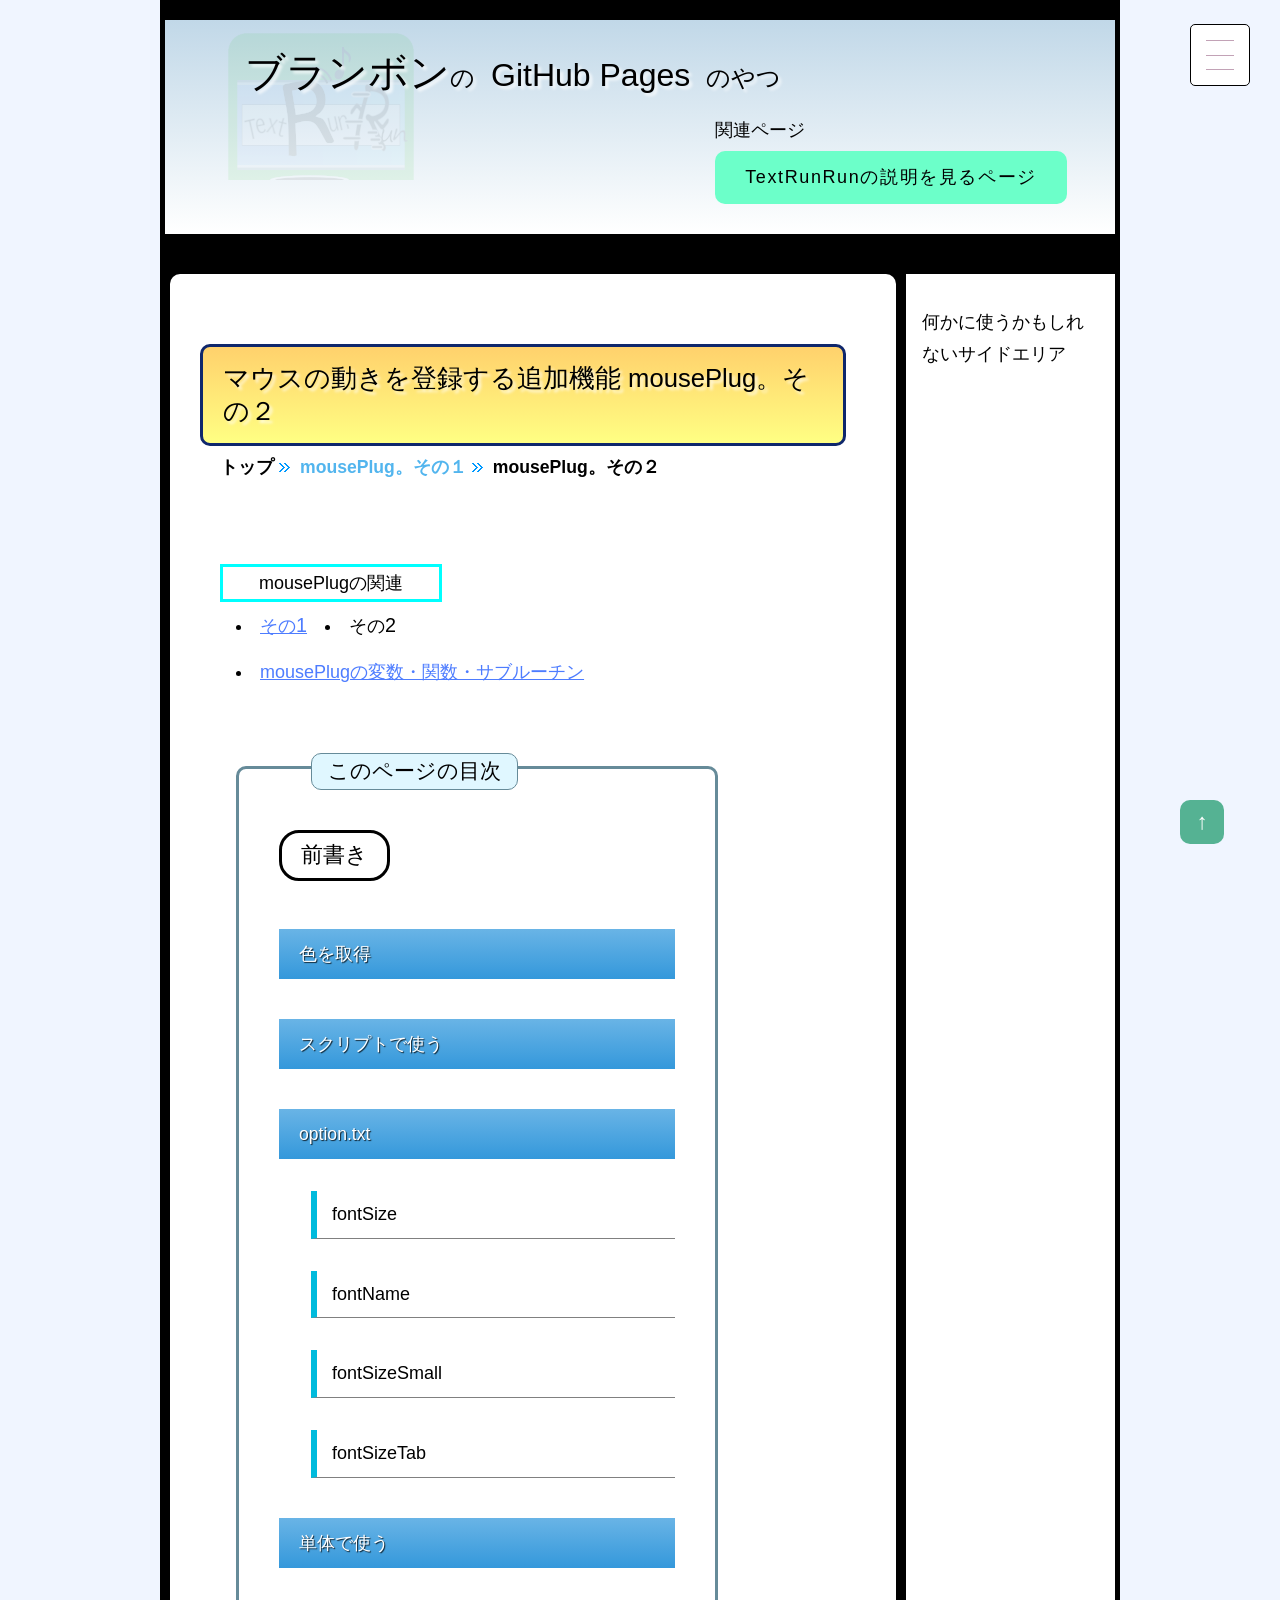
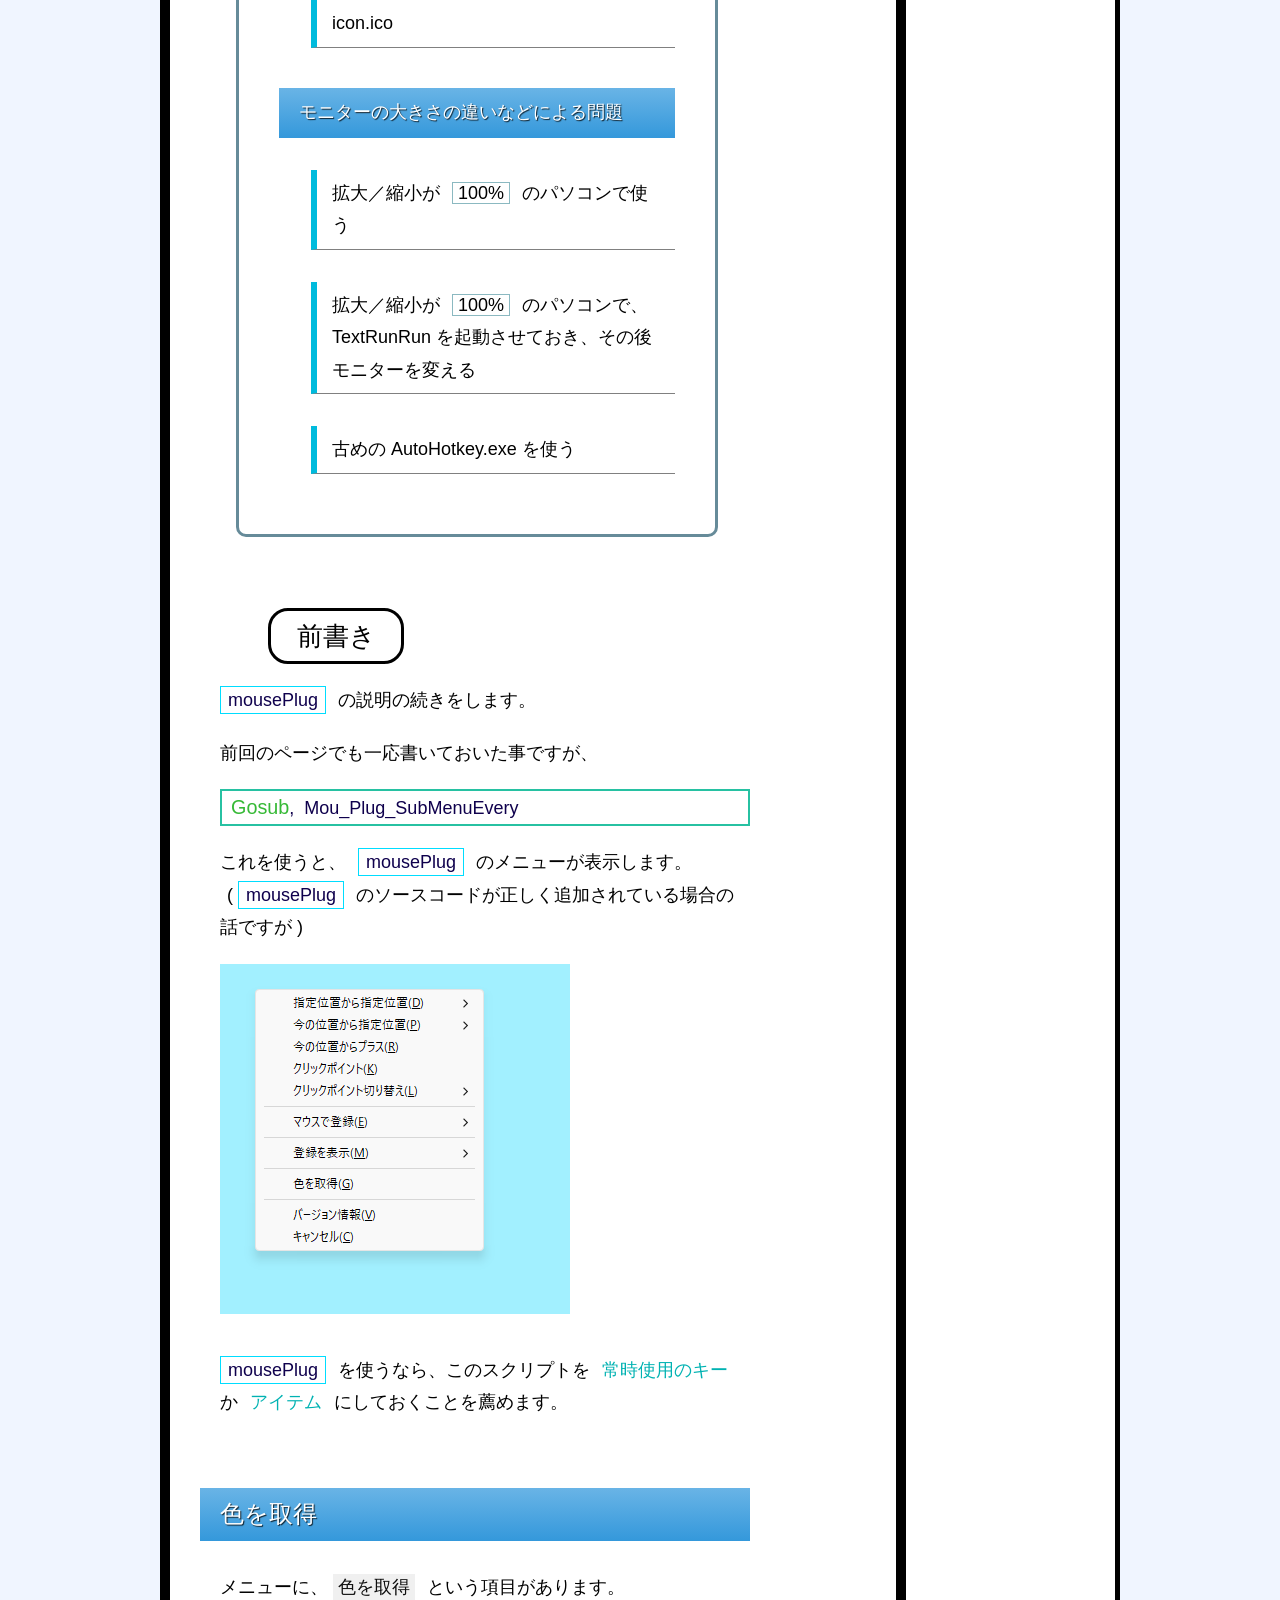
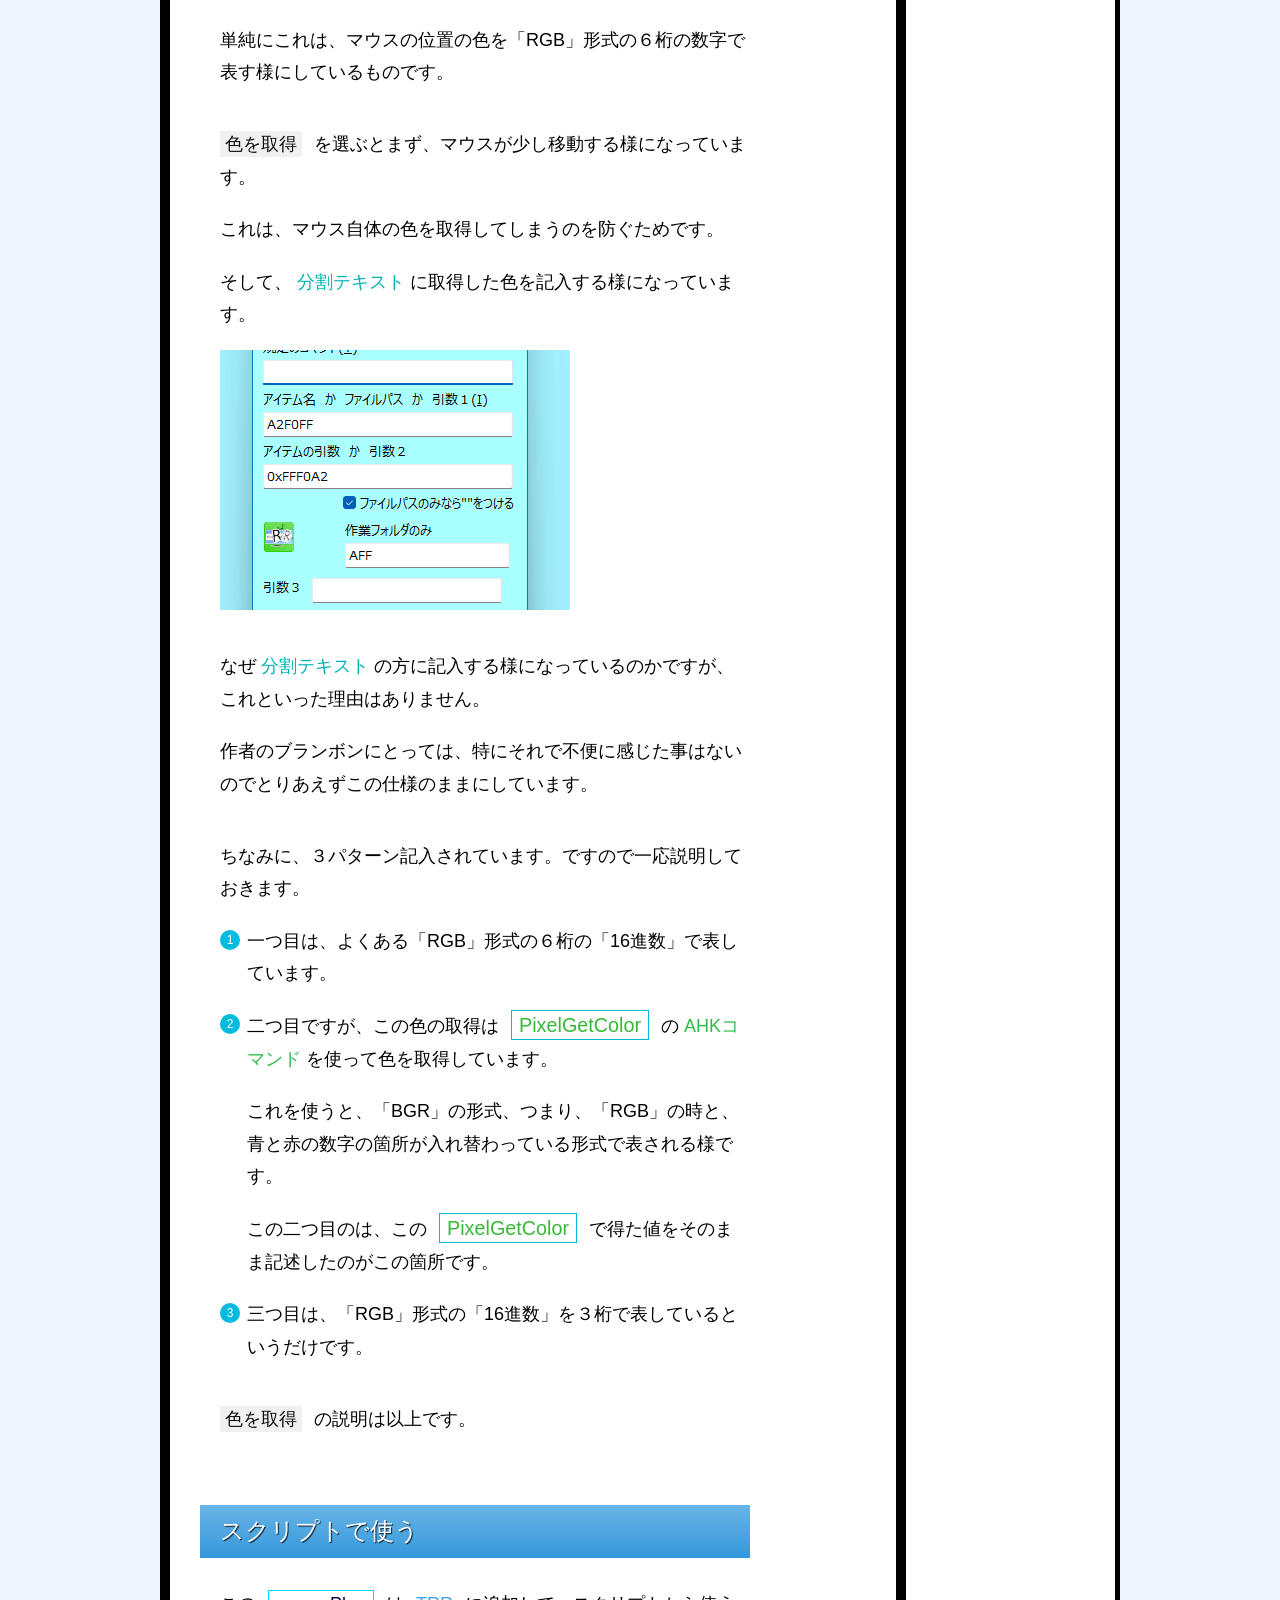
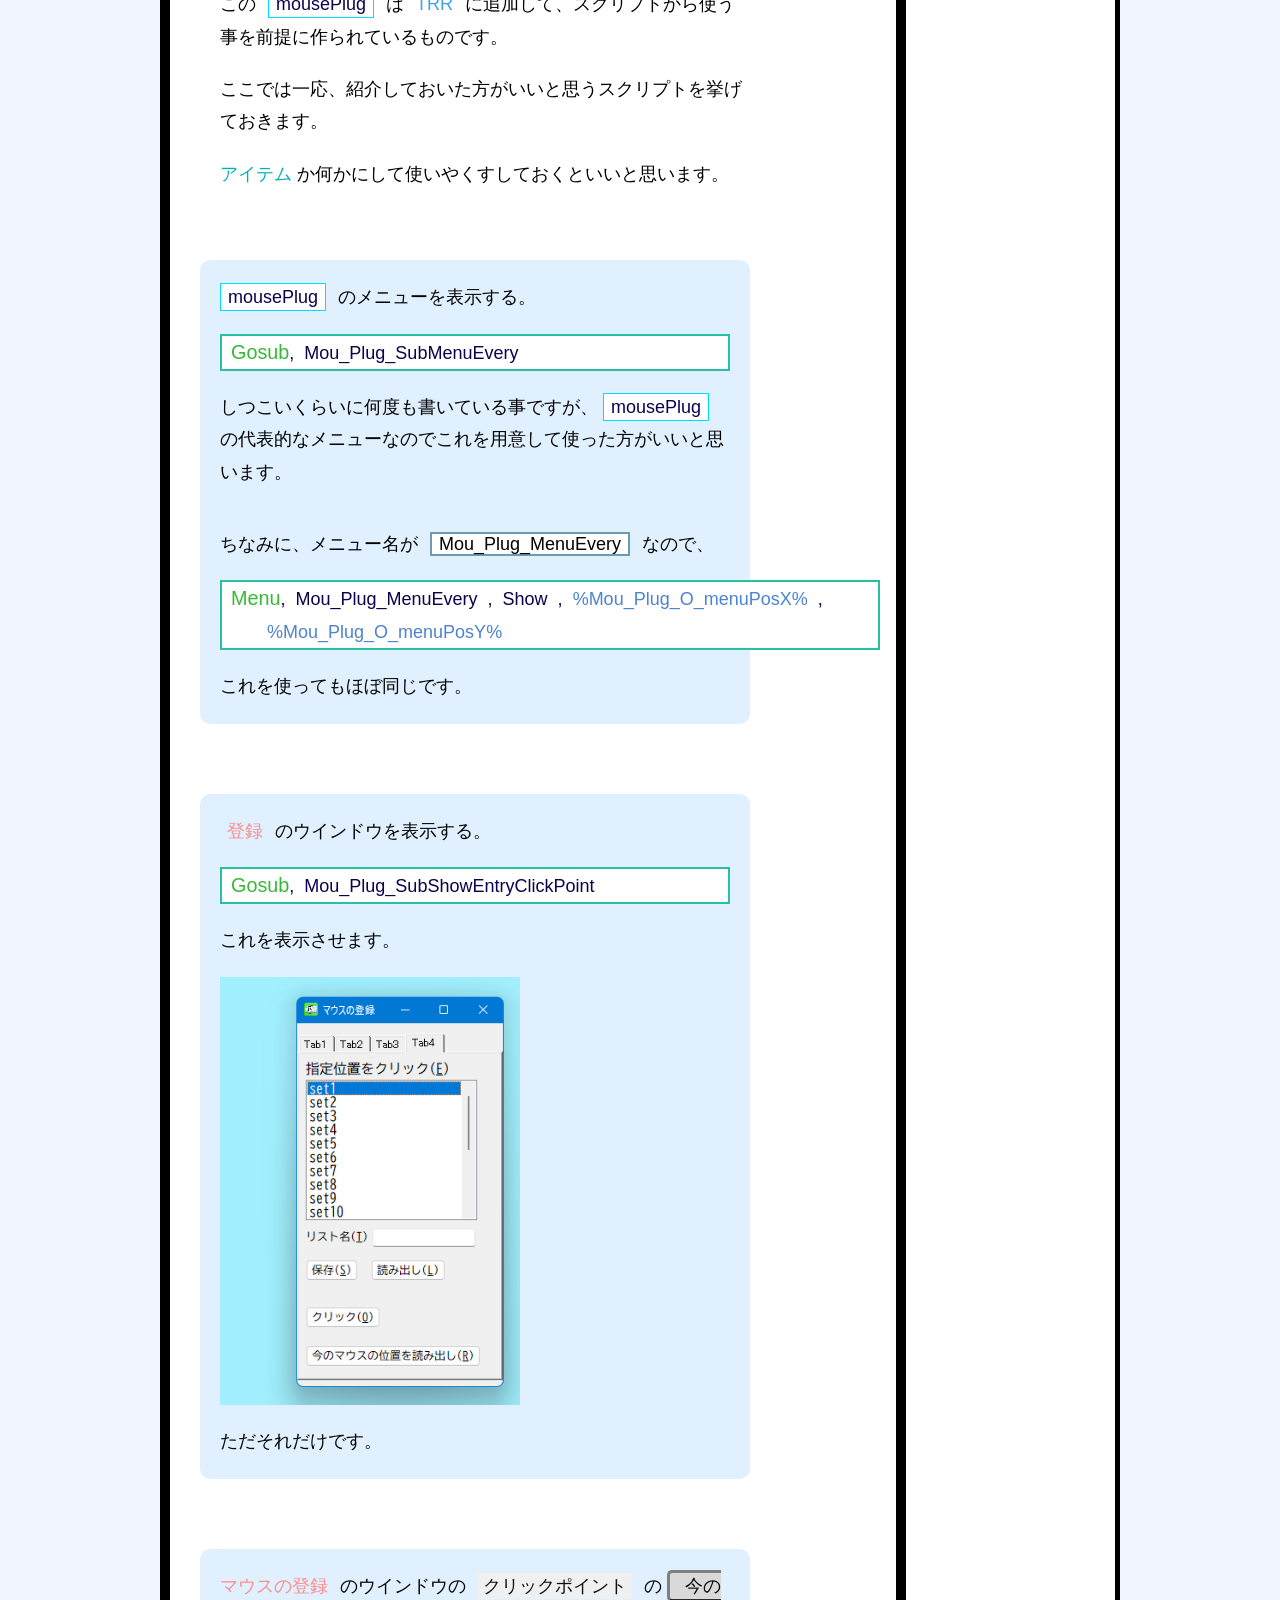
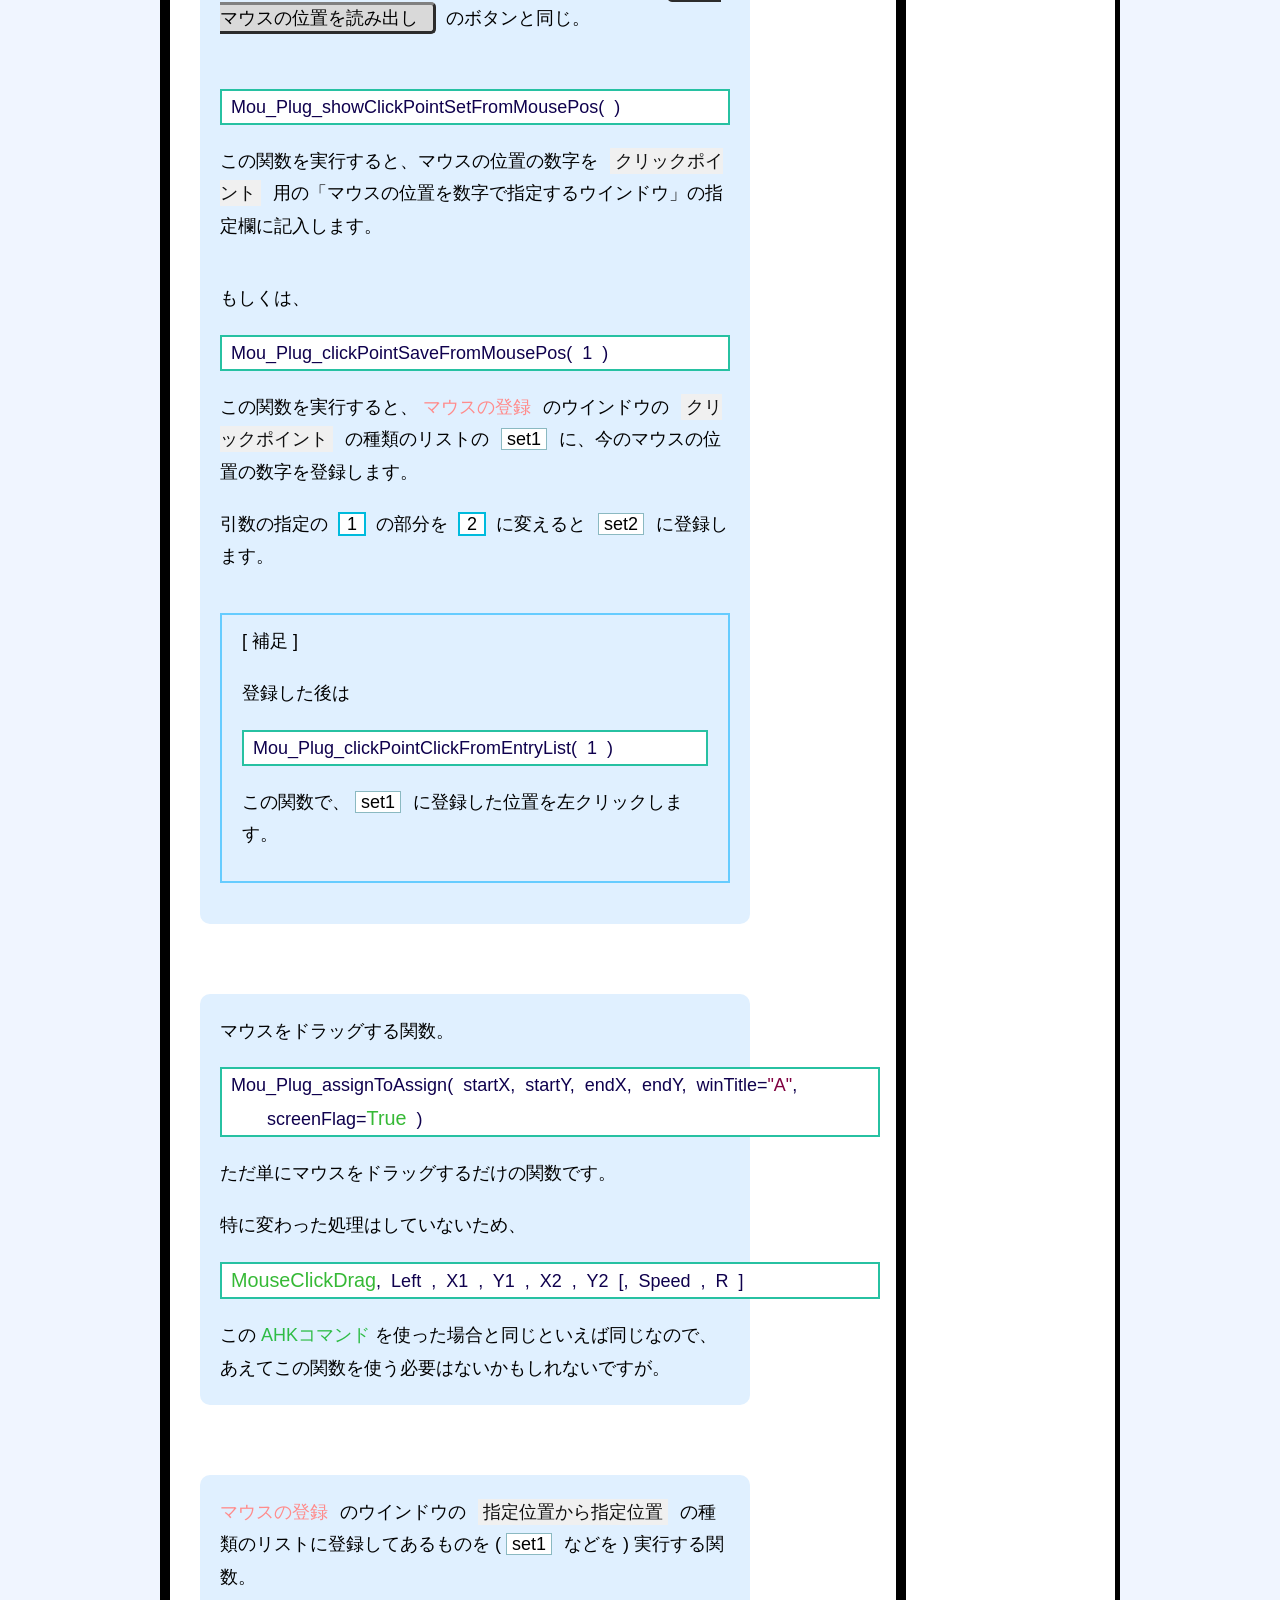
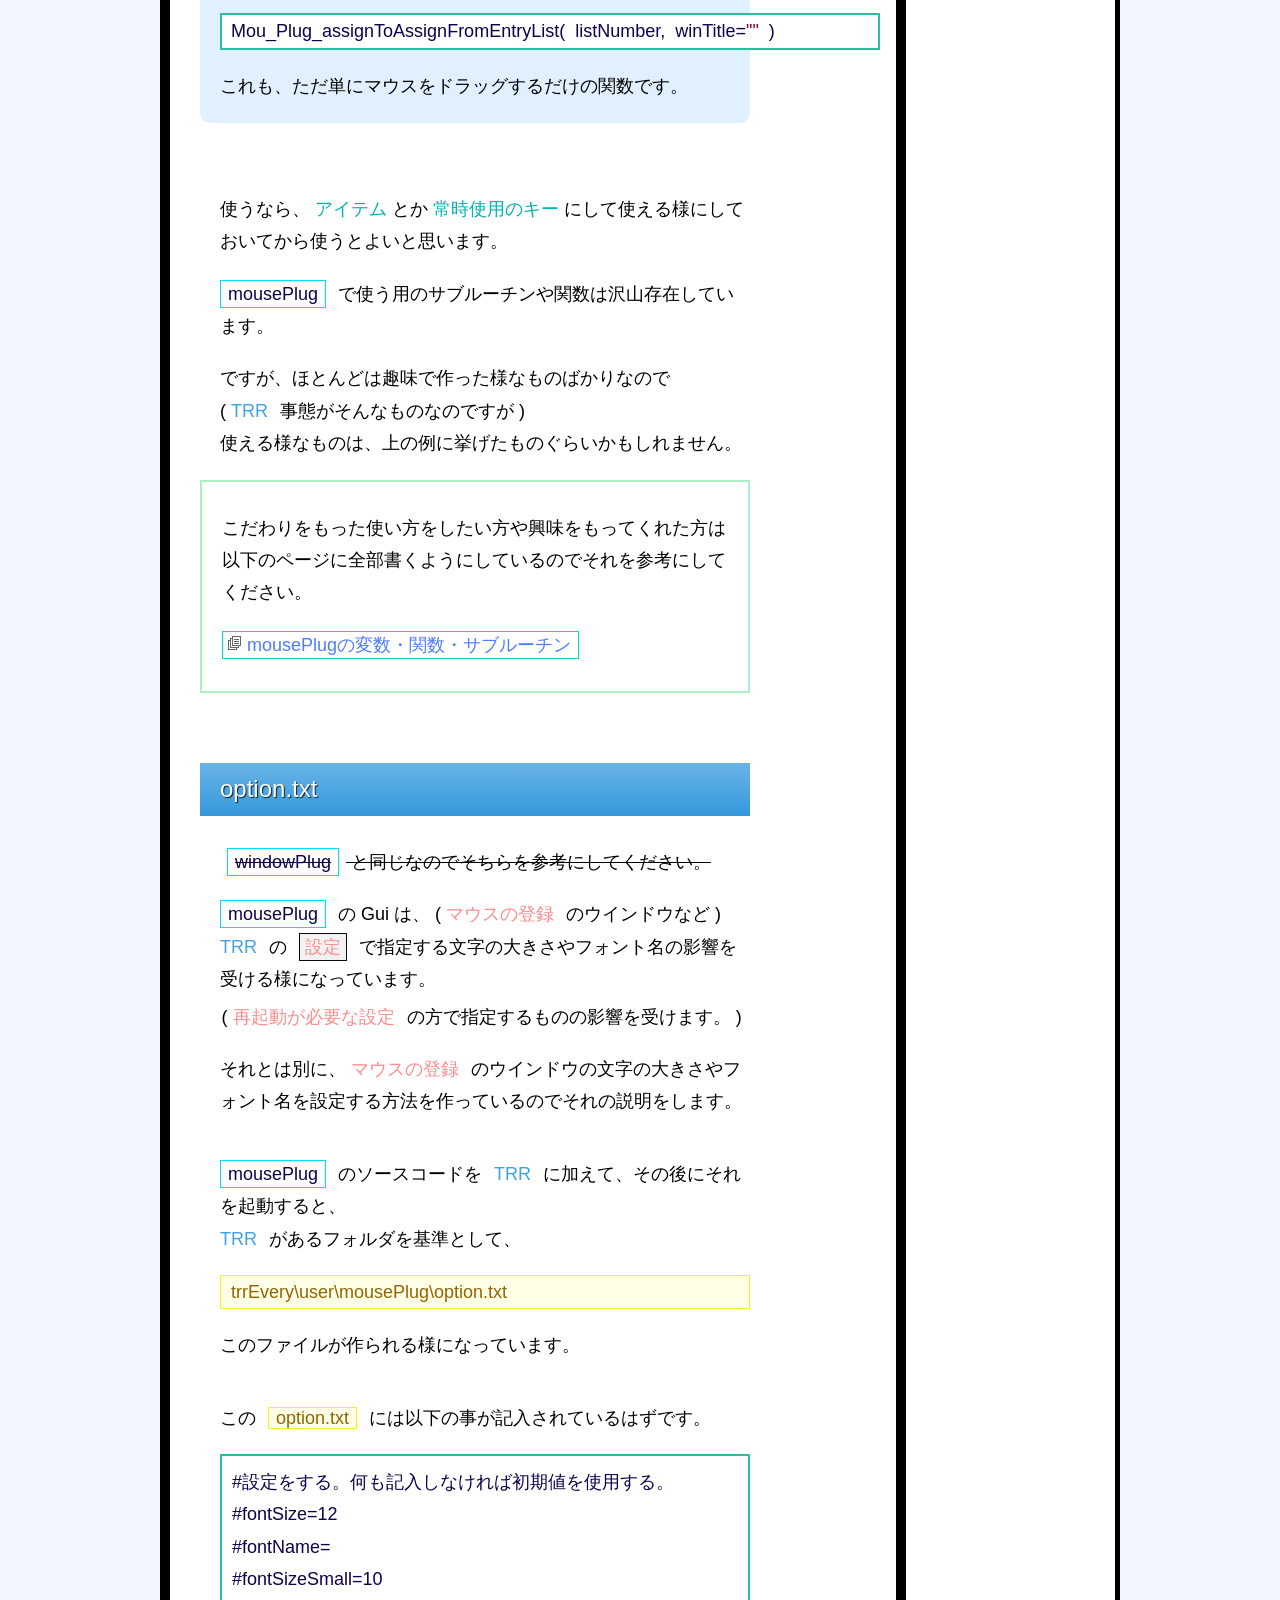
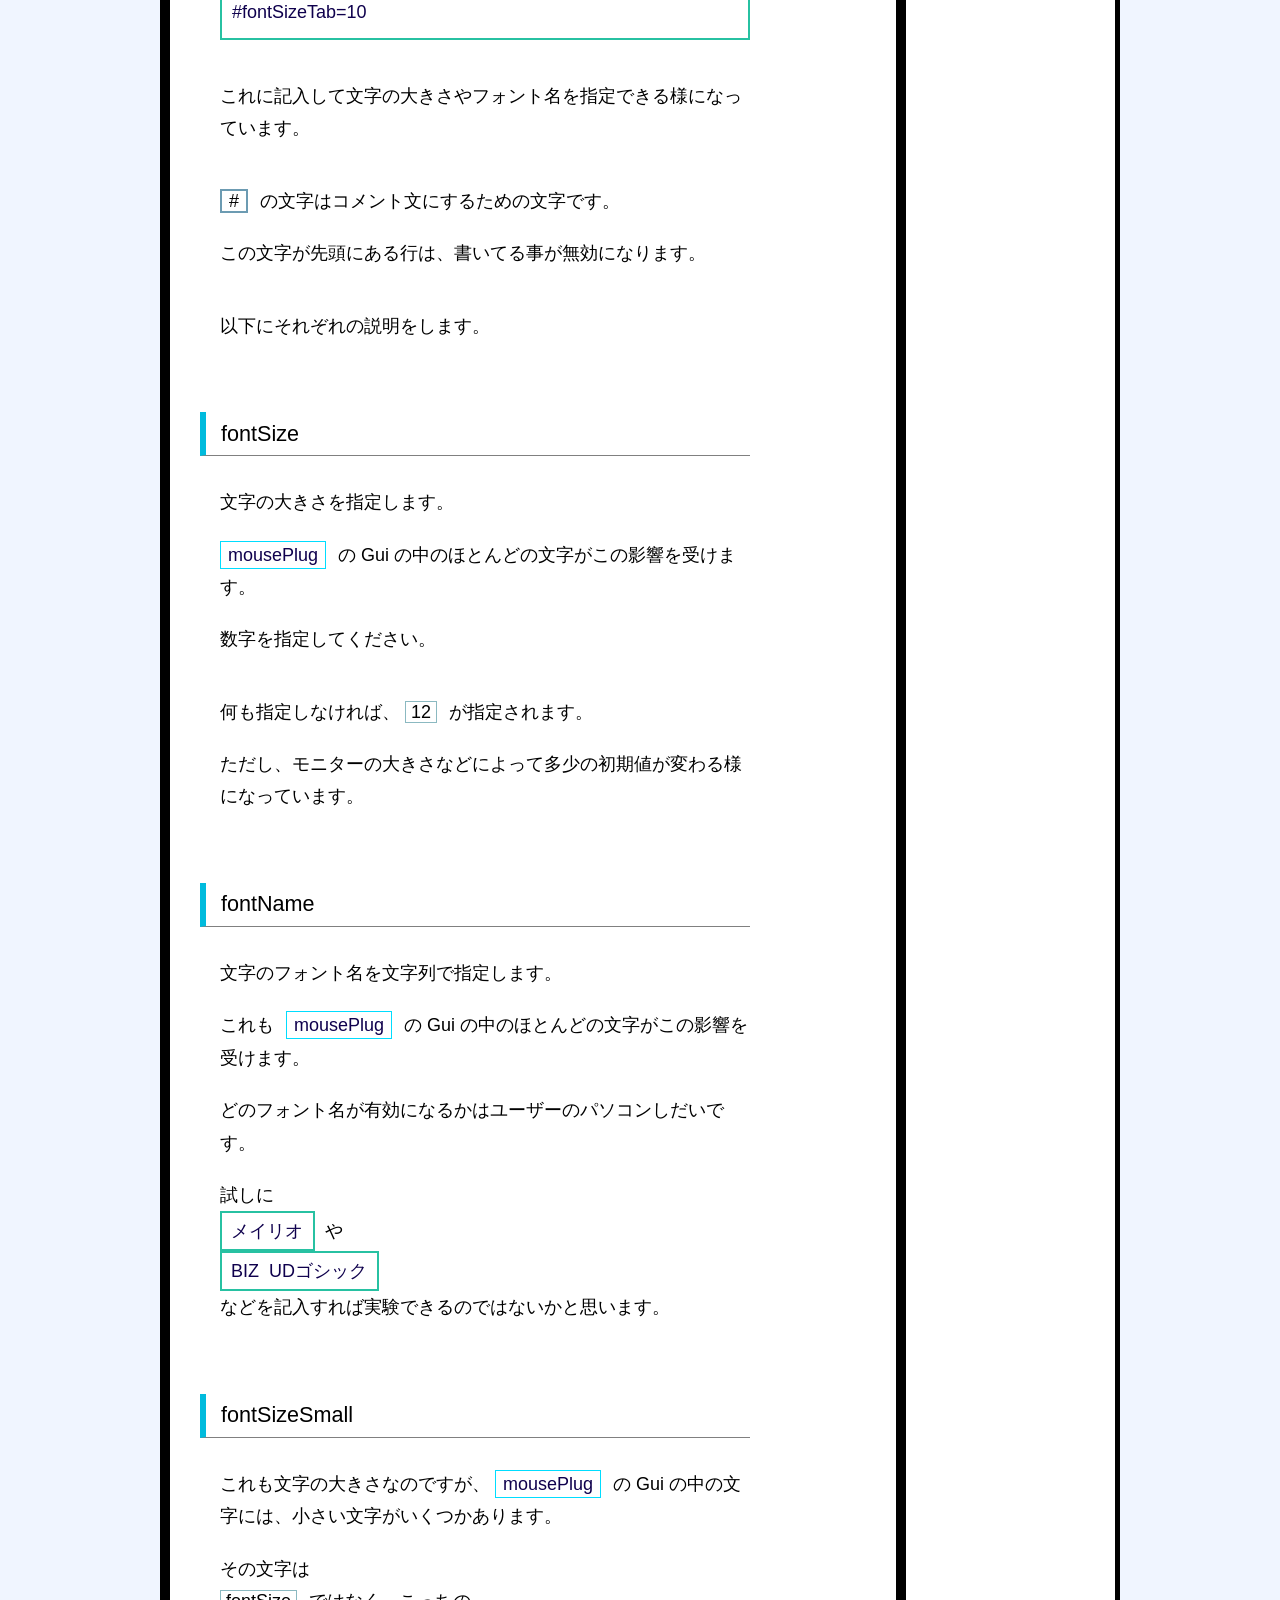
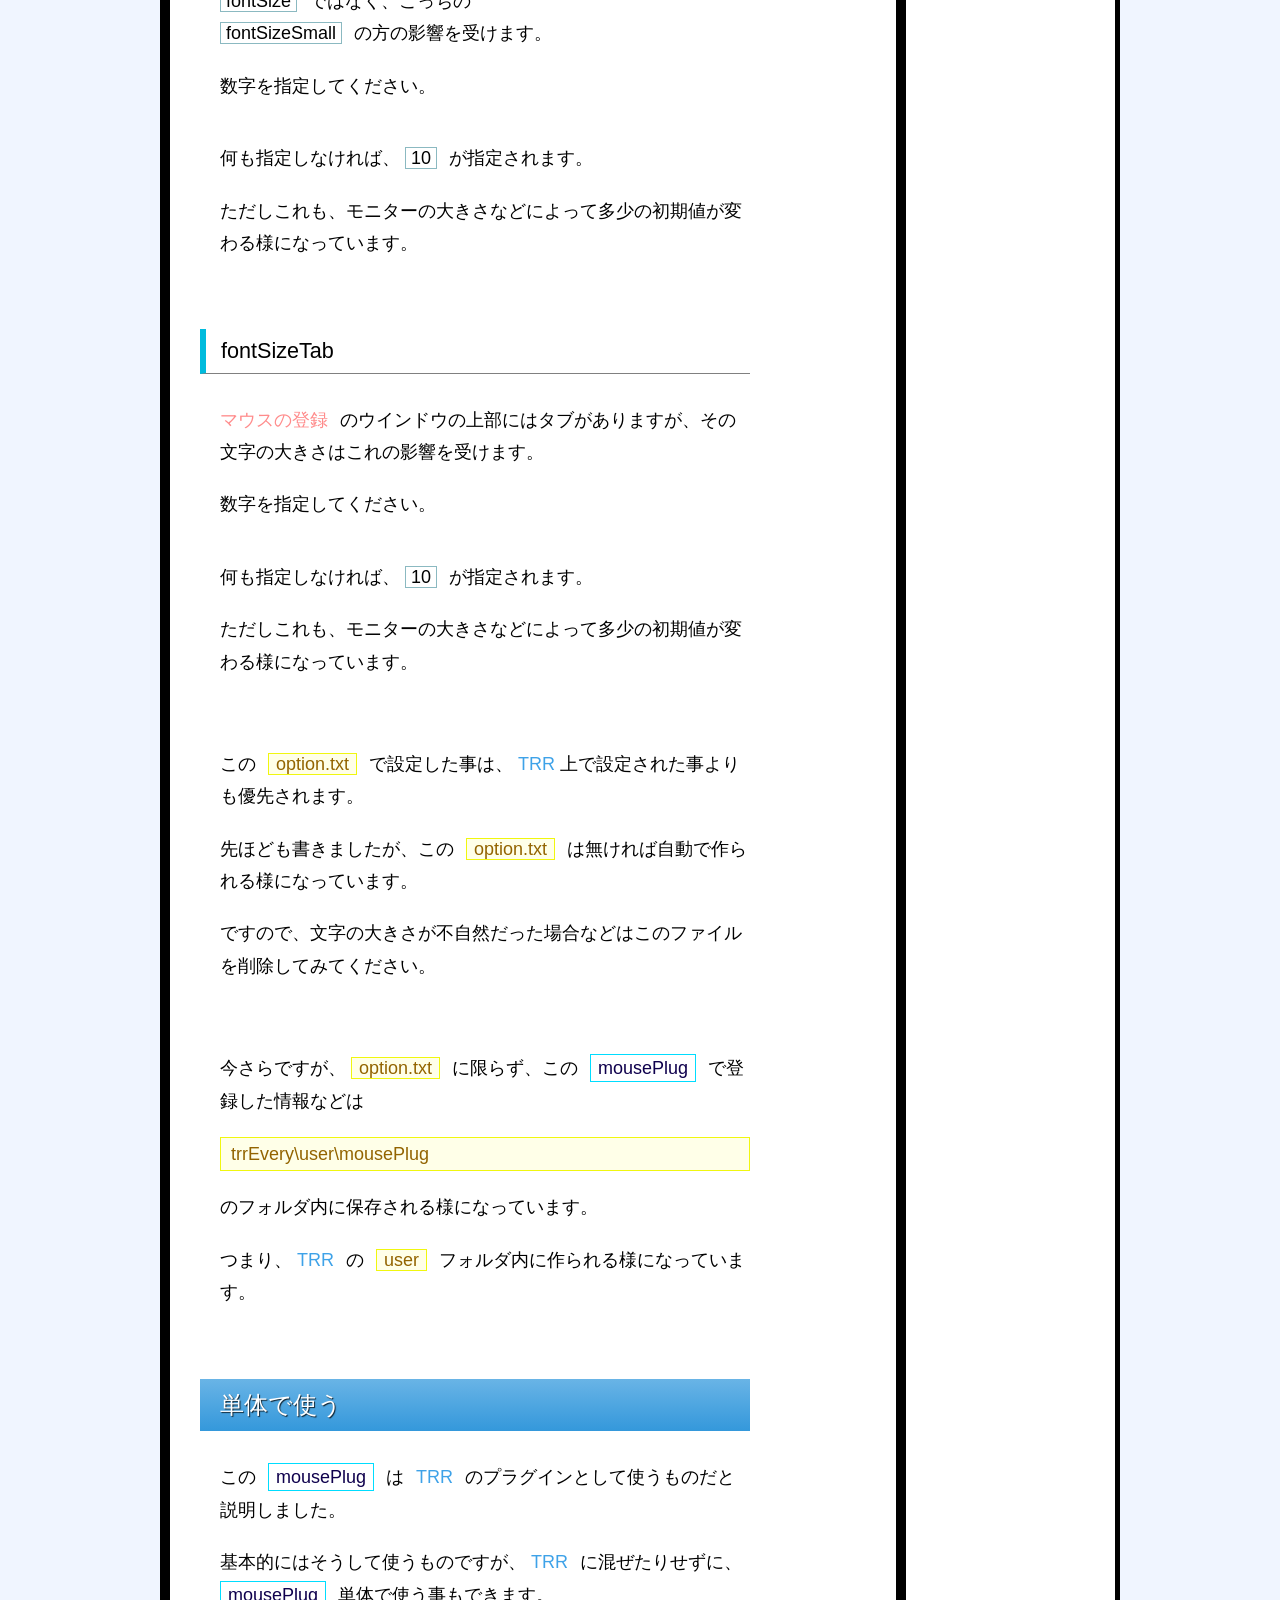
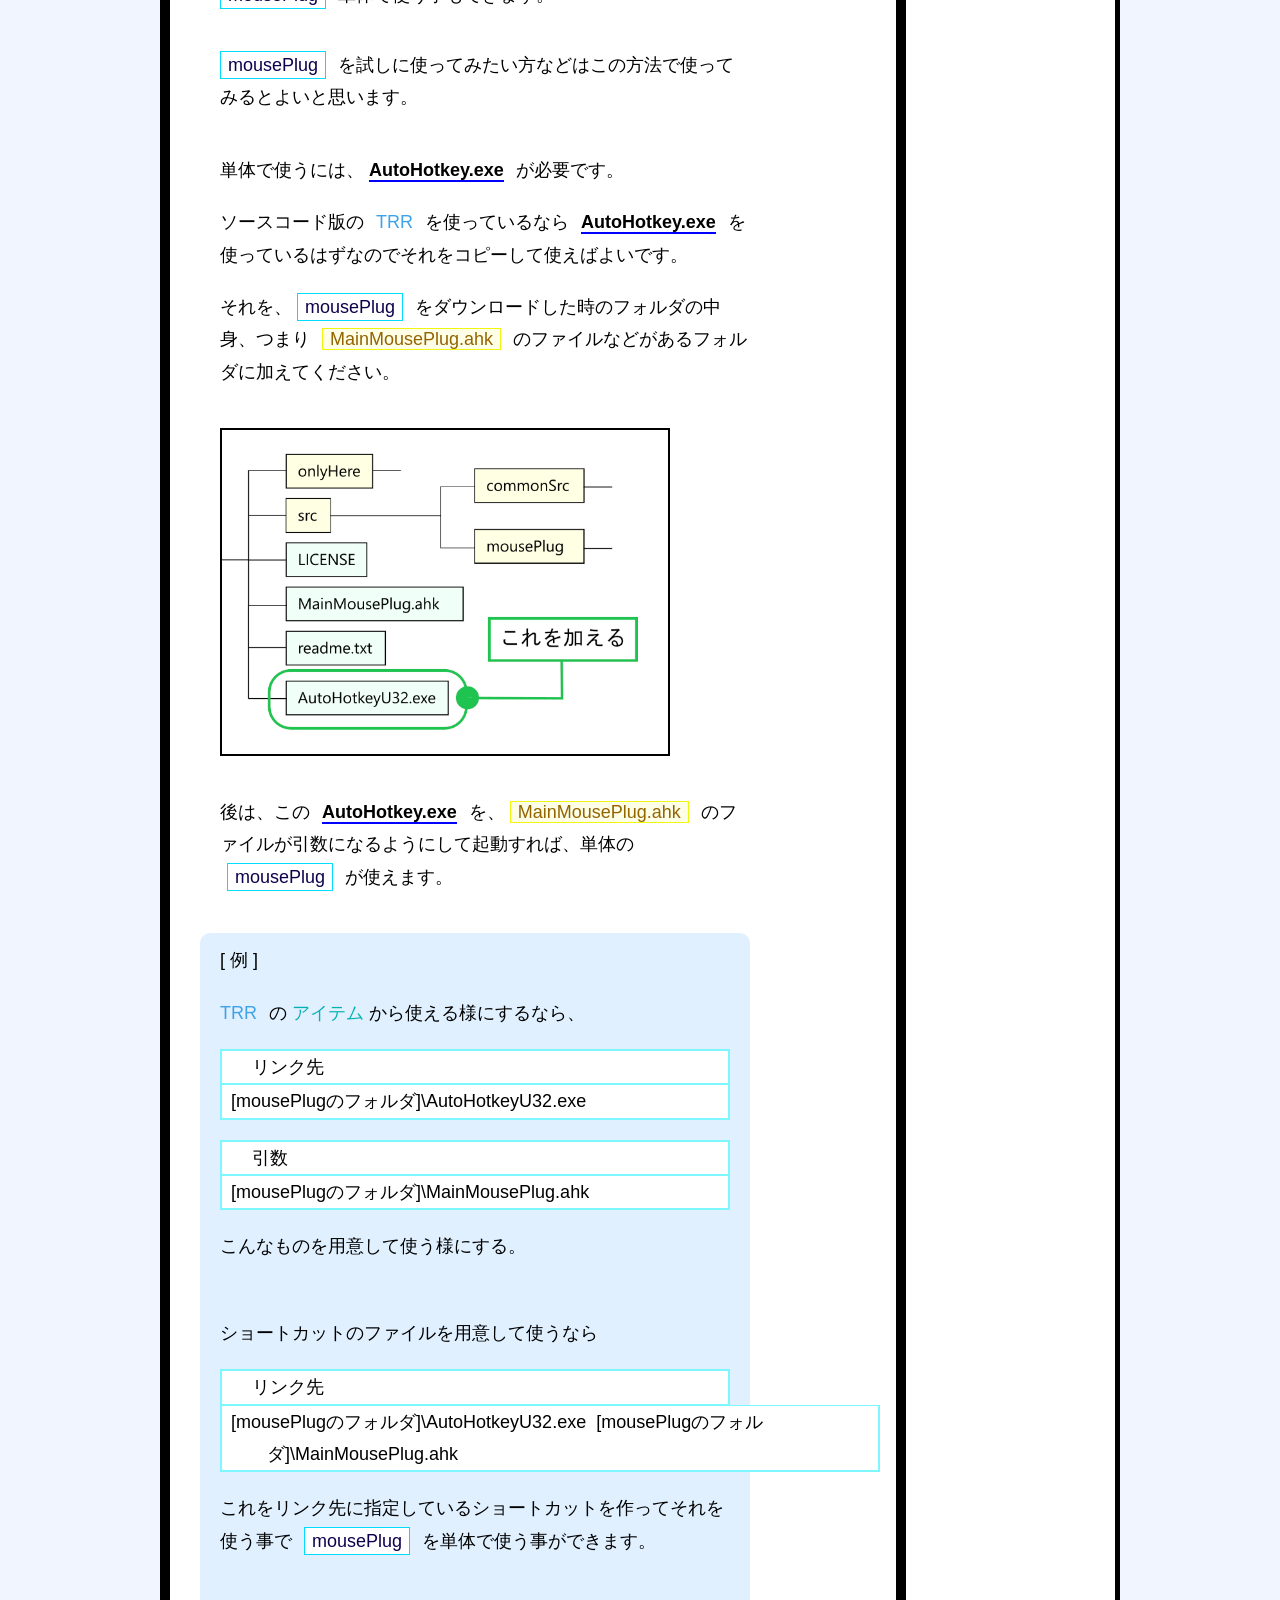
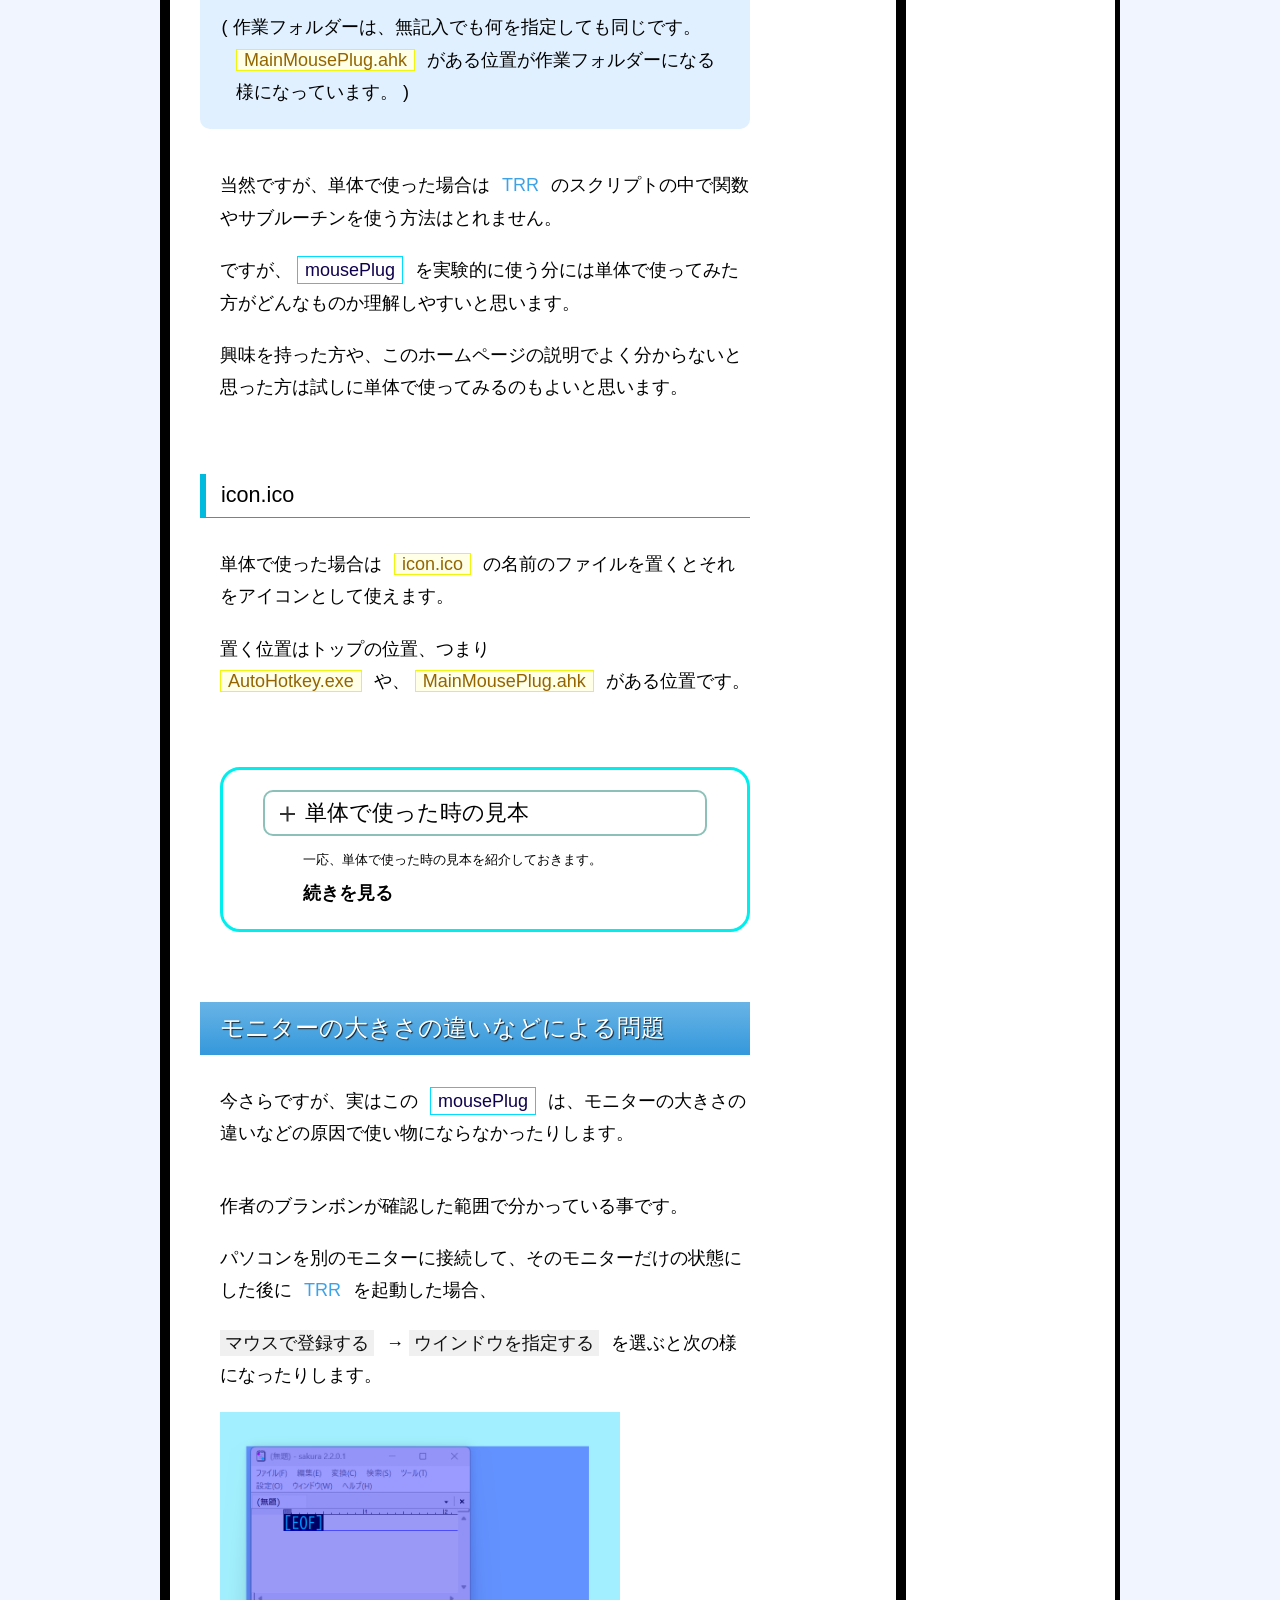
==== docs/mousePlug2.html @ 929f3a4e "GitHub Pages用のファイルを加えた" ====
<!DOCTYPE HTML>
<html lang="ja">
<head prefix="og: https://ogp.me/ns#">

<meta charset="utf-8">

<meta name="keywords" content="mousePlug。その２,TextRunRun,テキストランラン,テキストルンルン">
<meta name="description" content="TextRunRunの追加機能のmousePlugの細かい仕様を説明">

<meta name="viewport" content="width=device-width, initial-scale=1">
<meta name="format-detection" content="telephone-no">

<link rel="shortcut icon" href="common/imgCommon/shorticon.ico">
<link rel="apple-touch-icon" href="common/imgCommon/touchicon.png" />
<link rel="icon" sizes="192x192" href="common/imgCommon/icon192.png" />


<title>mousePlug。その２ - ブランボンのGitHubPagesのやつ</title>

<link type="text/css" href="common/cssCommon/resetAll.css" rel="stylesheet" />
<link type="text/css" href="common/cssCommon/buBootstrap.css" rel="stylesheet" />

<link type="text/css" href="common/cssCommon/commonCssbu.css" rel="stylesheet" />
<link type="text/css" href="css/trrCommon.css" rel="stylesheet" />
<link type="text/css" href="css/mousePlug.css" rel="stylesheet" />

    <script src="common/jQuery/jquery.min.js"></script>
    <script src="common/javaScript/jQueryMenuSlide.js"></script>

</head>
<body>

<div id="allContents">

    <header id="header-toppage">
        <div id="bg-headerbg"></div>
        <div id="header-contents">
            <div id="div-header-title">
                <div id="header-title-2">
                    <h1 id="alltop-title">
                        ブランボン<span class="alltop-title-little">の</span><br class="br-mobile-only" /><span class="alltop-title-little2">GitHub Pages</span><span class="alltop-title-little">のやつ</span>
                    </h1>
                </div>
            </div>
            <nav id="nav-head-trrPage">
                <div id="div-head-trrPage">
                    <p class="p-head-trrPage1">
                        関連ページ
                    </p>
                    <div class="trrhomepage-block">
                        <a href="https://textrunrunburanbon.com" target="_blank">TextRunRunの説明を見るページ</a>
                    </div>
                </div>
            </nav>
            <div id="pagetop-first"></div>
        </div>
    </header>

<div id="page-contents">

<main id="mainId">

<article class="articleClass">

    <h1 class="h1-first">マウスの動きを登録する追加機能 mousePlug。その２</h1>
    <nav class="breadcrumb-art">
        <ul class="ul-breadcrumb">
            <li><span class="breadcrumb-current">トップ</span></li>
            <li><a href="index.html">mousePlug。その１</a></li>
            <li><span class="breadcrumb-current">mousePlug。その２</span></li>
        </ul>
    </nav>

<div class="width-short">
    <div class="div-section-one d-type-basic">
        <nav class="categorylinks">
            <div class="categorylinks-title">
                <span class="span-categorylinks-title">mousePlugの関連</span>
            </div>
            <ul class="ul-categorylinks-row">
                <li><a href="index.html">その<span class="numeral">1</span></a></li>
                <li class="categorylinks-current">その<span class="numeral">2</span></li>
                <li><a href="mousePlugDict.html">mousePlugの変数・関数・サブルーチン</a></li>
            </ul>
        </nav>
    </div><!--  div-section-one  -->
    <div class="div-section-one d-type-basic">
        <nav class="index-thispage">
            <h2 class="t-index-thispage">このページの目次</h2>
            <ul class="ul-index-preface">
                <li>
                    <a href="#title_preface">前書き</a>
                </li>
            </ul>
            <ul class="ul-index-thispage">
                <li>
                    <a href="#title1">色を取得</a>
                </li>
                <li>
                    <a href="#title2">スクリプトで使う</a>
                </li>
                <li>
                    <a href="#title3">option&#46;txt</a>
                    <ul class="ul-index-thispage-2">
                        <li>
                            <a href="#title3_1">fontSize</a>
                        </li>
                        <li>
                            <a href="#title3_2">fontName</a>
                        </li>
                        <li>
                            <a href="#title3_3">fontSizeSmall</a>
                        </li>
                        <li>
                            <a href="#title3_4">fontSizeTab</a>
                        </li>
                    </ul>
                </li>
                <li>
                    <a href="#title4">単体で使う</a>
                    <ul class="ul-index-thispage-2">
                        <li>
                            <a href="#title4_1">icon&#46;ico</a>
                        </li>
                    </ul>
                </li>
                <li>
                    <a href="#title5">モニターの大きさの違いなどによる問題</a>
                    <ul class="ul-index-thispage-2">
                        <li>
                            <a href="#title5_1">
                                拡大／縮小が
                                <span class="pickup-easy-s">100&#37;</span>
                                のパソコンで使う
                            </a>
                        </li>
                        <li>
                            <a href="#title5_2">
                                拡大／縮小が
                                <span class="pickup-easy-s">100&#37;</span>
                                のパソコンで、
                                TextRunRun
                                を起動させておき、その後モニターを変える
                            </a>
                        </li>
                        <li>
                            <a href="#title5_3">
                                古めの
                                AutoHotkey&#46;exe
                                を使う
                            </a>
                        </li>
                    </ul>
                </li>
            </ul>
        </nav>
    </div><!--  div-section-one  -->

    <section id="title_preface" class="sectionFirst d-type-basic">
        <h1 class="t-preface">
            <span class="t-preface-inner">前書き</span>
        </h1>
        <p class="p-sub">
            <span class="thisword-r">mousePlug</span>
            の説明の続きをします。
        </p>
        <p class="p-sub">
            前回のページでも一応書いておいた事ですが、
        </p>
        <div class="inputOneLine d-type-small">
            <code class="srcCode">
                <span class="ahkComm">Gosub</span>&#44; Mou_Plug_SubMenuEvery
            </code>
        </div>
        <p class="p-sub">
            これを使うと、
            <span class="thisword-s">mousePlug</span>
            のメニューが表示します。<br />
            <span class="brackets-span">
                <span class="thisword-r">mousePlug</span>
                のソースコードが正しく追加されている場合の話ですが
            </span>
        </p>
        <div class="img-div">
            <img src="image/mousePlugImg/mouMenu.png" class="img-w-350px" alt="画像">
        </div>
        <div class="bundle">
            <p class="p-sub">
                <span class="thisword-r">mousePlug</span>
                を使うなら、このスクリプトを
                <span class="softDfn-s">常時使用のキー</span>
                か
                <span class="softDfn-s">アイテム</span>
                にしておくことを薦めます。
            </p>
        </div>
    </section><!-- sectionFirst -->
    <section id="title1" class="sectionFirst d-type-basic">
        <h1 class="t-lank1">色を取得</h1>
        <p class="p-sub">
            メニューに、
            <span class="guiText-r">色を取得</span>
            という項目があります。
        </p>
        <p class="p-sub">
            単純にこれは、マウスの位置の色を「RGB」形式の６桁の数字で表す様にしているものです。
        </p>
        <div class="bundle">
            <p class="p-sub">
                <span class="guiText-r">色を取得</span>
                を選ぶとまず、マウスが少し移動する様になっています。
            </p>
            <p class="p-sub">
                これは、マウス自体の色を取得してしまうのを防ぐためです。
            </p>
            <p class="p-sub">
                そして、
                <span class="softDfn">分割テキスト</span>
                に取得した色を記入する様になっています。
            </p>
            <div class="img-div">
                <img src="image/mousePlugImg/mouColorRead.png" class="img-w-350px" alt="画像">
            </div>
        </div>
        <div class="bundle">
            <p class="p-sub">
                なぜ
                <span class="softDfn">分割テキスト</span>
                の方に記入する様になっているのかですが、これといった理由はありません。
            </p>
            <p class="p-sub">
                作者のブランボンにとっては、特にそれで不便に感じた事はないのでとりあえずこの仕様のままにしています。
            </p>
        </div>
        <div class="bundle">
            <p class="p-sub">
                ちなみに、３パターン記入されています。ですので一応説明しておきます。
            </p>
            <ol class="ol-circle">
                <li>
                    <p class="p-sub">
                        一つ目は、よくある「RGB」形式の６桁の「16進数」で表しています。
                    </p>
                </li>
                <li>
                    <p class="p-sub">
                        二つ目ですが、この色の取得は
                        <span class="ahk-pickup-s">PixelGetColor</span>
                        の
                        <span class="autoHotkey">AHKコマンド</span>
                        を使って色を取得しています。
                    </p>
                    <p class="p-sub">
                        これを使うと、「BGR」の形式、つまり、「RGB」の時と、青と赤の数字の箇所が入れ替わっている形式で表される様です。
                    </p>
                    <p class="p-sub">
                        この二つ目のは、この
                        <span class="ahk-pickup-s">PixelGetColor</span>
                        で得た値をそのまま記述したのがこの箇所です。
                    </p>
                </li>
                <li>
                    <p class="p-sub">
                        三つ目は、「RGB」形式の「16進数」を３桁で表しているというだけです。
                    </p>
                </li>
            </ol>
        </div>
        <p class="p-sub">
            <span class="guiText-r">色を取得</span>
            の説明は以上です。
        </p>
    </section><!-- sectionFirst -->
    <section id="title2" class="sectionFirst d-type-basic">
        <h1 class="t-lank1">スクリプトで使う</h1>
        <p class="p-sub">
            この
            <span class="thisword-s">mousePlug</span>
            は
            <abbr class="abbr-softName-s" title="TextRunRun">TRR</abbr>
            に追加して、スクリプトから使う事を前提に作られているものです。
        </p>
        <p class="p-sub">
            ここでは一応、紹介しておいた方がいいと思うスクリプトを挙げておきます。
        </p>
        <p class="p-sub">
            <span class="softDfn">アイテム</span>
            か何かにして使いやくすしておくといいと思います。
        </p>
        <div class="example-one d-type-basic">
            <p class="p-sub">
                <span class="thisword-r">mousePlug</span>
                のメニューを表示する。
            </p>
            <div class="inputOneLine d-type-small">
                <code class="srcCode">
                    <span class="ahkComm">Gosub</span>&#44; Mou_Plug_SubMenuEvery
                </code>
            </div>
            <p class="p-sub">
                しつこいくらいに何度も書いている事ですが、
                <span class="thisword-r">mousePlug</span>
                の代表的なメニューなのでこれを用意して使った方がいいと思います。
            </p>
            <div class="bundle-no-bottom">
                <p class="p-sub">
                    ちなみに、メニュー名が
                    <span class="pickup-easy-2-s">Mou_Plug_MenuEvery</span>
                    なので、
                </p>
                <div class="width-long-wrap">
                    <div class="inputOneLine width-long-1 d-type-small">
                        <code class="srcCode">
                            <span class="ahkComm">Menu</span>&#44; Mou_Plug_MenuEvery &#44; Show &#44; <span class="varPercent">&#37;Mou_Plug_O_menuPosX&#37;</span> &#44; <span class="varPercent">&#37;Mou_Plug_O_menuPosY&#37;</span>
                        </code>
                    </div>
                </div>
                <p class="p-sub">
                    これを使ってもほぼ同じです。
                </p>
            </div>
        </div>
        <div class="example-one d-type-basic">
            <p class="p-sub">
                <span class="windowName-s">登録</span>
                のウインドウを表示する。
            </p>
            <div class="inputOneLine d-type-small">
                <code class="srcCode">
                    <span class="ahkComm">Gosub</span>&#44; Mou_Plug_SubShowEntryClickPoint
                </code>
            </div>
            <p class="p-sub">
                これを表示させます。
            </p>
            <div class="img-div">
                <img src="image/mousePlugImg/moulistClickP.png" class="img-w-300px" alt="画像">
            </div>
            <p class="p-sub">
                ただそれだけです。
            </p>
        </div>
        <div class="example-one d-type-basic">
            <p class="p-sub">
                <span class="windowName-r">マウスの登録</span>
                のウインドウの
                <span class="guiText-s">クリックポイント</span>
                の
                <span class="button-gui-r">今のマウスの位置を読み出し</span>
                のボタンと同じ。
            </p>
            <!--  スペース   -->
            <div class="spacer-1"></div>
            <div class="inputOneLine d-type-small">
                <code class="srcCode">
                    Mou_Plug_showClickPointSetFromMousePos&#40;&nbsp;&#41;
                </code>
            </div>
            <p class="p-sub">
                この関数を実行すると、マウスの位置の数字を
                <span class="guiText-s">クリックポイント</span>
                用の「マウスの位置を数字で指定するウインドウ」の指定欄に記入します。
            </p>
            <div class="bundle">
                <p class="p-sub">
                    もしくは、
                </p>
                <div class="inputOneLine d-type-small">
                    <code class="srcCode">
                        Mou_Plug_clickPointSaveFromMousePos&#40;&nbsp;1&nbsp;&#41;
                    </code>
                </div>
                <p class="p-sub">
                    この関数を実行すると、
                    <span class="windowName-r">マウスの登録</span>
                    のウインドウの
                    <span class="guiText-s">クリックポイント</span>
                    の種類のリストの
                    <span class="pickup-easy-s">set1</span>
                    に、今のマウスの位置の数字を登録します。
                </p>
                <p class="p-sub">
                    引数の指定の
                    <span class="input-easy-s">1</span>
                    の部分を
                    <span class="input-easy-s">2</span>
                    に変えると
                    <span class="pickup-easy-s">set2</span>
                    に登録します。
                </p>
            </div>
            <div class="supplement inner d-type-small-basic">
                <div class="supplement-caption">
                    補足
                </div>
                <p class="p-sub">
                    登録した後は
                </p>
                <div class="inputOneLine d-type-small">
                    <code class="srcCode">
                        Mou_Plug_clickPointClickFromEntryList&#40;&nbsp;1&nbsp;&#41;
                    </code>
                </div>
                <p class="p-sub">
                    この関数で、
                    <span class="pickup-easy-r">set1</span>
                    に登録した位置を左クリックします。

                </p>
            </div>
        </div>
        <div class="example-one d-type-basic">
            <p class="p-sub">
                マウスをドラッグする関数。
            </p>
            <div class="width-long-wrap">
                <div class="inputOneLine width-long-1 d-type-small">
                    <code class="srcCode">
                        Mou_Plug_assignToAssign&#40; startX&#44; startY&#44; endX&#44; endY&#44; winTitle&#61;<span class="dbQuoute">&quot;A&quot;</span>&#44; screenFlag&#61;<span class="ahkComm">True</span> &#41;
                    </code>
                </div>
            </div>
            <p class="p-sub">
                ただ単にマウスをドラッグするだけの関数です。
            </p>
            <p class="p-sub">
                特に変わった処理はしていないため、
            </p>
            <div class="width-long-wrap">
                <div class="inputOneLine width-long-1">
                    <code class="srcCode">
                        <span class="ahkComm">MouseClickDrag</span>&#44; Left &#44; X1 &#44; Y1 &#44; X2 &#44; Y2 &#91;&#44; Speed &#44; R &#93;
                    </code>
                </div>
            </div>
            <p class="p-sub">
                この
                <span class="autoHotkey">AHKコマンド</span>
                を使った場合と同じといえば同じなので、あえてこの関数を使う必要はないかもしれないですが。
            </p>
        </div>
        <div class="example-one d-type-basic">
            <p class="p-sub">
                <span class="windowName-r">マウスの登録</span>
                のウインドウの
                <span class="guiText-s">指定位置から指定位置</span>
                の種類のリストに登録してあるものを
                &#40;
                <span class="pickup-easy-r">set1</span>
                などを
                &#41;
                実行する関数。
            </p>
            <div class="width-long-wrap">
                <div class="inputOneLine width-long-1 d-type-small">
                    <code class="srcCode">
                        Mou_Plug_assignToAssignFromEntryList&#40; listNumber&#44; winTitle&#61;<span class="dbQuoute">&quot;&quot;</span> &#41;
                    </code>
                </div>
            </div>
            <p class="p-sub">
                これも、ただ単にマウスをドラッグするだけの関数です。
            </p>
        </div>
        <p class="p-sub">
            使うなら、
            <span class="softDfn">アイテム</span>
            とか
            <span class="softDfn">常時使用のキー</span>
            にして使える様にしておいてから使うとよいと思います。
        </p>
        <p class="p-sub">
            <span class="thisword-r">mousePlug</span>
            で使う用のサブルーチンや関数は沢山存在しています。
        </p>
        <p class="p-sub">
            ですが、ほとんどは趣味で作った様なものばかりなので<br />
            &#40;
            <abbr class="abbr-softName-r" title="TextRunRun">TRR</abbr>
            事態がそんなものなのですが
            &#41;<br />
            使える様なものは、上の例に挙げたものぐらいかもしれません。
        </p>
        <div class="particular-page">
            <p class="p-sub">
                こだわりをもった使い方をしたい方や興味をもってくれた方は以下のページに全部書くようにしているのでそれを参考にしてください。
            </p>
            <p class="p-sub">
                <a href="mousePlugDict.html" target="_blank" class="blank-siteword">mousePlugの変数・関数・サブルーチン</a>
            </p>
        </div>
    </section><!-- sectionFirst -->
    <section id="title3" class="sectionFirst d-type-basic">
        <h1 class="t-lank1">option&#46;txt</h1>
        <p class="p-sub">
            <span class="cancelline-bu">
                <span class="thisword-s cancelline-bu">windowPlug</span>
                と同じなのでそちらを参考にしてください。
            </span>
        </p>
        <p class="p-sub-attach-bottom">
            <span class="thisword-r">mousePlug</span>
            の Gui は、
            &#40;
            <span class="windowName-r">マウスの登録</span>
            のウインドウなど
            &#41;
            <abbr class="abbr-softName-r" title="TextRunRun">TRR</abbr>
            の
            <span class="mainMenu-s">設定</span>
            で指定する文字の大きさやフォント名の影響を受ける様になっています。
        </p>
        <p class="brackets">
            <span class="windowName-r">再起動が必要な設定</span>
            の方で指定するものの影響を受けます。
        </p>
        <p class="p-sub">
            それとは別に、
            <span class="windowName-r">マウスの登録</span>
            のウインドウの文字の大きさやフォント名を設定する方法を作っているのでそれの説明をします。
        </p>
        <div class="bundle">
            <p class="p-sub">
                <span class="thisword-r">mousePlug</span>
                のソースコードを
                <abbr class="abbr-softName-s" title="TextRunRun">TRR</abbr>
                に加えて、その後にそれを起動すると、<br />
                <abbr class="abbr-softName-r" title="TextRunRun">TRR</abbr>
                があるフォルダを基準として、
            </p>
            <div class="filePath-block">
                trrEvery&#92;user&#92;mousePlug&#92;option&#46;txt
            </div>
            <p class="p-sub">
                このファイルが作られる様になっています。
            </p>
        </div>
        <div class="bundle">
            <p class="p-sub">
                この
                <span class="filePath-pickup-s">option&#46;txt</span>
                には以下の事が記入されているはずです。
            </p>
            <div class="inputBox">
                <code class="srcCode">
                    &#35;設定をする。何も記入しなければ初期値を使用する。<br />
                    &#35;fontSize&#61;12<br />
                    &#35;fontName&#61;<br />
                    &#35;fontSizeSmall&#61;10<br />
                    &#35;fontSizeTab&#61;10
                </code>
            </div>
        </div>
        <p class="p-sub">
            これに記入して文字の大きさやフォント名を指定できる様になっています。
        </p>
        <div class="bundle">
            <p class="p-sub">
                <span class="pickup-easy-2-r">&#35;</span>
                の文字はコメント文にするための文字です。
            </p>
            <p class="p-sub">
                この文字が先頭にある行は、書いてる事が無効になります。
            </p>
        </div>
        <p class="p-sub">
            以下にそれぞれの説明をします。
        </p>
        <section id="title3_1" class="sectionSecond d-type-basic">
            <h2 class="t-lank2">fontSize</h2>
            <p class="p-sub">
                文字の大きさを指定します。
            </p>
            <p class="p-sub">
                <span class="thisword-r">mousePlug</span>
                の Gui の中のほとんどの文字がこの影響を受けます。
            </p>
            <p class="p-sub">
                数字を指定してください。
            </p>
            <div class="bundle-no-bottom">
                <p class="p-sub">
                    何も指定しなければ、
                    <span class="pickup-easy-r">12</span>
                    が指定されます。
                </p>
                <p class="p-sub">
                    ただし、モニターの大きさなどによって多少の初期値が変わる様になっています。
                </p>
            </div>
        </section><!-- sectionSecond -->
        <section id="title3_2" class="sectionSecond d-type-basic">
            <h2 class="t-lank2">fontName</h2>
            <p class="p-sub">
                文字のフォント名を文字列で指定します。
            </p>
            <p class="p-sub">
                これも
                <span class="thisword-s">mousePlug</span>
                の Gui の中のほとんどの文字がこの影響を受けます。
            </p>
            <p class="p-sub">
                どのフォント名が有効になるかはユーザーのパソコンしだいです。
            </p>
            <p class="p-sub">
                試しに<br />
                <span class="inputinline-r">メイリオ</span>
                や<br />
                <span class="inputinline-r">BIZ UDゴシック</span><br />
                などを記入すれば実験できるのではないかと思います。
            </p>
        </section><!-- sectionSecond -->
        <section id="title3_3" class="sectionSecond d-type-basic">
            <h2 class="t-lank2">fontSizeSmall</h2>
            <p class="p-sub">
                これも文字の大きさなのですが、
                <span class="thisword-r">mousePlug</span>
                の Gui の中の文字には、小さい文字がいくつかあります。
            </p>
            <p class="p-sub">
                その文字は<br />
                <span class="pickup-easy-r">fontSize</span>
                ではなく、こっちの<br />
                <span class="pickup-easy-r">fontSizeSmall</span>
                の方の影響を受けます。
            </p>
            <p class="p-sub">
                数字を指定してください。
            </p>
            <div class="bundle-no-bottom">
                <p class="p-sub">
                    何も指定しなければ、
                    <span class="pickup-easy-r">10</span>
                    が指定されます。
                </p>
                <p class="p-sub">
                    ただしこれも、モニターの大きさなどによって多少の初期値が変わる様になっています。
                </p>
            </div>
        </section><!-- sectionSecond -->
        <section id="title3_4" class="sectionSecond d-type-basic">
            <h2 class="t-lank2">fontSizeTab</h2>
            <p class="p-sub">
                <span class="windowName-r">マウスの登録</span>
                のウインドウの上部にはタブがありますが、その文字の大きさはこれの影響を受けます。
            </p>
            <p class="p-sub">
                数字を指定してください。
            </p>
            <div class="bundle-no-bottom">
                <p class="p-sub">
                    何も指定しなければ、
                    <span class="pickup-easy-r">10</span>
                    が指定されます。
                </p>
                <p class="p-sub">
                    ただしこれも、モニターの大きさなどによって多少の初期値が変わる様になっています。
                </p>
            </div>
        </section><!-- sectionSecond -->
        <div class="bundle">
            <p class="p-sub">
                この
                <span class="filePath-pickup-s">option&#46;txt</span>
                で設定した事は、
                <abbr class="abbr-softName" title="TextRunRun">TRR</abbr>
                上で設定された事よりも優先されます。
            </p>
            <p class="p-sub">
                先ほども書きましたが、この
                <span class="filePath-pickup-s">option&#46;txt</span>
                は無ければ自動で作られる様になっています。
            </p>
            <p class="p-sub">
                ですので、文字の大きさが不自然だった場合などはこのファイルを削除してみてください。
            </p>
        </div>
        <div class="div-section-one d-type-basic">
            <p class="p-sub">
                今さらですが、
                <span class="filePath-pickup-r">option&#46;txt</span>
                に限らず、この
                <span class="thisword-s">mousePlug</span>
                で登録した情報などは
            </p>
            <div class="filePath-block">
                trrEvery&#92;user&#92;mousePlug
            </div>
            <p class="p-sub">
                のフォルダ内に保存される様になっています。
            </p>
            <p class="p-sub">
                つまり、
                <abbr class="abbr-softName-r" title="TextRunRun">TRR</abbr>
                の
                <span class="filePath-pickup-s">user</span>
                フォルダ内に作られる様になっています。
            </p>
        </div><!--  div-section-one  -->
    </section><!-- sectionFirst -->
    <section id="title4" class="sectionFirst d-type-basic">
        <h1 class="t-lank1">単体で使う</h1>
        <p class="p-sub">
            この
            <span class="thisword-s">mousePlug</span>
            は
            <abbr class="abbr-softName-s" title="TextRunRun">TRR</abbr>
            のプラグインとして使うものだと説明しました。
        </p>
        <p class="p-sub">
            基本的にはそうして使うものですが、
            <abbr class="abbr-softName-r" title="TextRunRun">TRR</abbr>
            に混ぜたりせずに、
            <span class="thisword-r">mousePlug</span>
            単体で使う事もできます。
        </p>
        <p class="p-bundle">
            <span class="thisword-r">mousePlug</span>
            を試しに使ってみたい方などはこの方法で使ってみるとよいと思います。
        </p>
        <div class="bundle">
            <p class="p-sub">
                単体で使うには、
                <span class="othersoft-r">AutoHotkey&#46;exe</span>
                が必要です。
            </p>
            <p class="p-sub">
                ソースコード版の
                <abbr class="abbr-softName-s" title="TextRunRun">TRR</abbr>
                を使っているなら
                <span class="othersoft-s">AutoHotkey&#46;exe</span>
                を使っているはずなのでそれをコピーして使えばよいです。
            </p>
            <p class="p-sub">
                それを、
                <span class="thisword-r">mousePlug</span>
                をダウンロードした時のフォルダの中身、つまり
                <span class="filePath-pickup-s">MainMousePlug&#46;ahk</span>
                のファイルなどがあるフォルダに加えてください。
            </p>
        </div>
        <div class="img-div">
            <img src="image/mousePlugImg/mouPlugAhkPlus.png" class="img-w-450px" alt="画像">
        </div>
        <div class="bundle">
            <p class="p-sub">
                後は、この
                <span class="othersoft-s">AutoHotkey.exe</span>
                を、
                <span class="filePath-pickup-r">MainMousePlug&#46;ahk</span>
                のファイルが引数になるようにして起動すれば、単体の
                <span class="thisword-s">mousePlug</span>
                が使えます。
            </p>
        </div>
        <div class="example-one d-type-small-basic-no-top">
            <div class="example-one-caption">
                例
            </div>
            <p class="p-sub">
                <abbr class="abbr-softName-r" title="TextRunRun">TRR</abbr>
                の
                <span class="softDfn">アイテム</span>
                から使える様にするなら、
            </p>
            <div class="creation-item-block">
                リンク先
            </div>
            <div class="creation-variable-block">
                &#91;mousePlugのフォルダ&#93;&#92;AutoHotkeyU32&#46;exe
            </div>
            <div class="creation-item-block">
                引数
            </div>
            <div class="creation-variable-block">
                &#91;mousePlugのフォルダ&#93;&#92;MainMousePlug&#46;ahk
            </div>
            <p class="p-sub">
                こんなものを用意して使う様にする。
            </p>
            <!--  スペース   -->
            <div class="spacer-1"></div>
            <p class="p-sub">
                ショートカットのファイルを用意して使うなら
            </p>
            <div class="creation-item-block">
                リンク先
            </div>
            <div class="width-long-wrap">
                <div class="creation-variable-block width-long-1">
                    &#91;mousePlugのフォルダ&#93;&#92;AutoHotkeyU32&#46;exe&nbsp;&nbsp;&#91;mousePlugのフォルダ&#93;&#92;MainMousePlug&#46;ahk
                </div>
            </div>
            <p class="p-sub">
                これをリンク先に指定しているショートカットを作ってそれを使う事で
                <span class="thisword-s">mousePlug</span>
                を単体で使う事ができます。
            </p>
            <!--  スペース   -->
            <div class="spacer-1"></div>
            <div class="div-sub">
                <p class="brackets">
                    作業フォルダーは、無記入でも何を指定しても同じです。<br />
                    <span class="filePath-pickup-r">MainMousePlug&#46;ahk</span>
                    がある位置が作業フォルダーになる様になっています。
                </p>
            </div>
        </div>
        <div class="bundle">
            <p class="p-sub">
                当然ですが、単体で使った場合は
                <abbr class="abbr-softName-s" title="TextRunRun">TRR</abbr>
                のスクリプトの中で関数やサブルーチンを使う方法はとれません。
            </p>
            <p class="p-sub">
                ですが、
                <span class="thisword-r">mousePlug</span>
                を実験的に使う分には単体で使ってみた方がどんなものか理解しやすいと思います。
            </p>
            <p class="p-sub">
                興味を持った方や、このホームページの説明でよく分からないと思った方は試しに単体で使ってみるのもよいと思います。
            </p>
        </div>
        <section id="title4_1" class="sectionSecond d-type-basic">
            <h2 class="t-lank2">icon&#46;ico</h2>
            <p class="p-sub">
                単体で使った場合は
                <span class="filePath-pickup-s">icon&#46;ico</span>
                の名前のファイルを置くとそれをアイコンとして使えます。
            </p>
            <p class="p-sub">
                置く位置はトップの位置、つまり<br />
                <span class="filePath-pickup-r">AutoHotkey&#46;exe</span>
                や、
                <span class="filePath-pickup-r">MainMousePlug&#46;ahk</span>
                がある位置です。
            </p>
        </section><!-- sectionSecond -->
        <div class="div-section-one d-type-basic">
            <div class="slideWrap-Wrap">
                <div class="slideWrap slideWrap-style">
                    <h2 class="slideTitle t-slide-style">
                        単体で使った時の見本
                    </h2>
                    <div class="slideViewContent">
                        <p class="p-slideViewContent">
                            一応、単体で使った時の見本を紹介しておきます。
                        </p>
                        <p class="slideViewContent-next">
                            続きを見る
                        </p>
                    </div>
                    <div class="slideContent">
                        <p class="p-slideContent">
                            単体で起動した場合、タスクトレイにアイコンが表示する様になっています。
                        </p>
                        <p class="p-sub">
                            そのタスクトレイのアイコンをクリックすると、ウインドウが表示します。
                        </p>
                        <p class="p-sub">
                            そのウインドウには、「右クリック位置」と書かれている箇所があります。
                        </p>
                        <div class="img-div">
                            <img src="image/mousePlugImg/mousePlugSoft.png" class="img-w-400px" alt="画像">
                        </div>
                        <p class="p-sub">
                            右クリックすると、
                            <span class="thisword-r">mousePlug</span>
                            のメニューが表示します。
                        </p>
                        <p class="p-sub">
                            後は大体同じ使い方ができると思います。
                        </p>
                        <!--  スペース   -->
                        <div class="spacer-1"></div>
                        <p class="p-sub">
                            ちなみにこのウインドウは、何らかの結果表示やエラーがあった場合に出力用に使われるウインドウです。
                        </p>
                    </div>
                </div>
                <noscript>
                    <div class="slideNoScript slideWrap-style">
                        <div class="slideNoScript-caption">
                            JavaScript が off になっている時
                        </div>
                        <details>
                            <summary class="noscript-slideTitle t-slide-style">
                                単体で使った時の見本
                            </summary>
                            <p class="p-sub">
                                一応、単体で使った時の見本を紹介しておきます。
                            </p>
                            <p class="p-sub">
                                単体で起動した場合、タスクトレイにアイコンが表示する様になっています。
                            </p>
                            <p class="p-sub">
                                そのタスクトレイのアイコンをクリックすると、ウインドウが表示します。
                            </p>
                            <p class="p-sub">
                                そのウインドウには、「右クリック位置」と書かれている箇所があります。
                            </p>
                            <div class="img-div">
                                <img src="image/mousePlugImg/mousePlugSoft.png" class="img-w-400px" alt="画像">
                            </div>
                            <p class="p-sub">
                                右クリックすると、
                                <span class="thisword-r">mousePlug</span>
                                のメニューが表示します。
                            </p>
                            <p class="p-sub">
                                後は大体同じ使い方ができると思います。
                            </p>
                            <!--  スペース   -->
                            <div class="spacer-1"></div>
                            <p class="p-sub">
                                ちなみにこのウインドウは、何らかの結果表示やエラーがあった場合に出力用に使われるウインドウです。
                            </p>
                        </details>
                    </div>
                </noscript>
            </div>
        </div><!--  div-section-one  -->

    </section><!-- sectionFirst -->
    <section id="title5" class="sectionFirst d-type-basic">
        <h1 class="t-lank1">モニターの大きさの違いなどによる問題</h1>
        <p class="p-sub">
            今さらですが、実はこの
            <span class="thisword-s">mousePlug</span>
            は、モニターの大きさの違いなどの原因で使い物にならなかったりします。
        </p>
        <div class="bundle">
            <p class="p-sub">
                作者のブランボンが確認した範囲で分かっている事です。
            </p>
            <p class="p-sub">
                パソコンを別のモニターに接続して、そのモニターだけの状態にした後に
                <abbr class="abbr-softName-s" title="TextRunRun">TRR</abbr>
                を起動した場合、
            </p>
            <p class="p-sub">
                <span class="guiText-r">マウスで登録する</span>
                →
                <span class="guiText-r">ウインドウを指定する</span>
                を選ぶと次の様になったりします。
            </p>
            <div class="img-div">
                <img src="image/mousePlugImg/mouDpiDiff1.png" class="img-w-400px" alt="画像">
            </div>
        </div>
        <p class="p-bundle">
            この様に、対象にしているウインドウと青い部分の大きさが合っていません。
        </p>
        <p class="p-sub-attach-bottom">
            なぜこうなるかの原因を説明すると、
        </p>
        <ul class="ul-disc-mini">
            <li>
                青い部分の大きさ
            </li>
            <li>
                右クリックによって取得できるマウスの位置
            </li>
        </ul>
        <p class="p-sub-attach-top">
            これらに
            <span class="pickup-easy-2-s">A_GuiX</span>
            と
            <span class="pickup-easy-2-s">A_GuiY</span>
            を使っているからです。
        </p>
        <div class="bundle">
            <p class="p-sub">
                どうやら、
                <span class="autoHotkey">AutoHotkey</span>
                では、
            </p>
            <ol class="ol-circle">
                <li>
                    モニターのサイズが違う場合。
                </li>
                <li>
                    Windows の設定の「拡大縮小のレイアウト」の設定で、
                    <span class="pickup-easy-r">100&#37;</span>
                    以外を設定している場合。
                </li>
                <li>
                    Windows の設定の「拡大縮小のレイアウト」の設定で、
                    ディスプレイの解像度が高い解像度の場合。
                </li>
            </ol>
            <p class="p-sub">
                どうも、これらの場合では、
                <span class="pickup-easy-2-s">A_GuiX</span>
                と
                <span class="pickup-easy-2-s">A_GuiY</span>
                で食い違いが生じる様です。
            </p>
        </div>
        <p class="p-sub">
            この問題があるので
            <span class="thisword-s">mousePlug</span>
            はちゃんと機能しないようになります。
        </p>
        <div class="slideWrap-Wrap">
            <div class="slideWrap slide-detail">
                <p class="slideTitle t-slide-detail">
                    もう少し細かく言うと
                </p>
                <div class="slideViewContent">
                    <p class="p-slideViewContent">
                        <span class="pickup-easy-2-r">A_GuiX</span>
                        と
                        <span class="pickup-easy-2-s">A_GuiY</span>
                        と、
                        <span class="ahk-pickup-r">Gui</span>
                        の
                        <span class="autoHotkey">AHKコマンド</span>
                        を使って指定する時の、Gui の大きさを表す数字が「拡大縮小のレイアウト」の設定の影響を受けるようです。
                    </p>
                    <p class="slideViewContent-next">
                        続きを見る
                    </p>
                </div>
                <div class="slideContent">
                    <p class="p-slideContent">
                        「拡大縮小のレイアウト」の設定が、<br />
                        <span class="bold-bu spacePlus-r">拡大／縮小</span>
                        <span class="pickup-easy-r">100&#37;</span>
                    </p>
                    <p class="p-sub">
                        この状態なら影響はありません。
                    </p>
                    <div class="bundle">
                        <p class="p-sub">
                            逆にそれ以外の設定なら、
                            <span class="pickup-easy-2-r">A_GuiX</span>
                            と
                            <span class="pickup-easy-2-s">A_GuiY</span>
                            と、
                            <span class="ahk-pickup-r">Gui</span>
                            の
                            <span class="autoHotkey">AHKコマンド</span>
                            を使って指定する時の、Gui の大きさを表す数字に変化が生じるため
                        </p>
                        <p class="p-sub">
                            <span class="ahk-pickup-r">WinMove</span>
                            などのウインドウ系と、<br />
                            <span class="ahk-pickup-r">MouseMove</span>
                            などのマウス系の
                            <span class="autoHotkey">AHKコマンド</span>
                            で指定する時に使う位置などを表す数値と食い違いがでる様になります。
                        </p>
                    </div>
                </div>
            </div>
            <noscript>
                <div class="slideNoScript slide-detail">
                    <div class="slideNoScript-caption">
                        JavaScript が off になっている時
                    </div>
                    <details>
                        <summary class="noscript-slideTitle t-slide-detail">
                            もう少し細かく言うと
                        </summary>
                        <p class="p-sub">
                            <span class="pickup-easy-2-r">A_GuiX</span>
                            と
                            <span class="pickup-easy-2-s">A_GuiY</span>
                            と、
                            <span class="ahk-pickup-r">Gui</span>
                            の
                            <span class="autoHotkey">AHKコマンド</span>
                            を使って指定する時の、Gui の大きさを表す数字が「拡大縮小のレイアウト」の設定の影響を受けるようです。
                        </p>
                        <p class="p-sub">
                            「拡大縮小のレイアウト」の設定が、<br />
                            <span class="bold-bu spacePlus-r">拡大／縮小</span>
                            <span class="pickup-easy-r">100&#37;</span>
                        </p>
                        <p class="p-sub">
                            この状態なら影響はありません。
                        </p>
                        <div class="bundle">
                            <p class="p-sub">
                                逆にそれ以外の設定なら、
                                <span class="pickup-easy-2-r">A_GuiX</span>
                                と
                                <span class="pickup-easy-2-s">A_GuiY</span>
                                と、
                                <span class="ahk-pickup-r">Gui</span>
                                の
                                <span class="autoHotkey">AHKコマンド</span>
                                を使って指定する時の、Gui の大きさを表す数字に変化が生じるため
                            </p>
                            <p class="p-sub">
                                <span class="ahk-pickup-r">WinMove</span>
                                などのウインドウ系と、<br />
                                <span class="ahk-pickup-r">MouseMove</span>
                                などのマウス系の
                                <span class="autoHotkey">AHKコマンド</span>
                                で指定する時に使う位置などを表す数値と食い違いがでる様になります。
                            </p>
                        </div>
                    </details>
                </div>
            </noscript>
        </div>
        <div class="div-section-one d-type-basic">
            <div class="supplement">
                <p class="p-sub">
                    以上に挙げた問題が生じている場合、<br />
                    メニューにある
                    <span class="guiText-s">色を取得</span>
                    の動作もうまくいきません。
                </p>
                <p class="p-sub">
                    <span class="guiText-r">色を取得</span>
                    は
                    <span class="ahk-pickup-s">PixelGetColor</span>
                    の
                    <span class="autoHotkey">AHKコマンド</span>
                    を使用して色の情報を取得しています。
                </p>
                <p class="p-sub">
                    ですが「拡大縮小のレイアウト」の設定で、
                    <span class="pickup-easy-r">100&#37;</span>
                    以外を設定している場合では、<br />
                    <span class="ahk-pickup-r">PixelGetColor</span>
                    の X や Y の位置の数字と、
                    <span class="ahk-pickup-r">MouseGetPos</span>
                    で取得できる X や Y の位置に食い違いが生じるため、違う位置の情報を取得してしまいます。
                </p>
            </div>
        </div><!--  div-section-one  -->
        <div class="div-section-one d-type-basic">
            <p class="p-sub">
                この問題に対処する方法として分かっているのは以下の３つだけです。
            </p>
            <ol class="ol-circle">
                <li>
                    「拡大縮小のレイアウト」の、<br />
                    <span class="bold-bu spacePlus-r">拡大／縮小</span>
                    の設定が
                    <span class="pickup-easy-r">100&#37;</span><br />
                    のパソコンのみで
                    <span class="thisword-s">mousePlug</span>
                    を使う。
                </li>
                <li>
                    「拡大縮小のレイアウト」の、<br />
                    <span class="bold-bu spacePlus-r">拡大／縮小</span>
                    の設定が
                    <span class="pickup-easy-s">100&#37;</span><br />
                    のパソコンのほうで、
                    <abbr class="abbr-softName-r" title="TextRunRun">TRR</abbr>
                    を起動させて、
                    &#40;
                    または、単体の
                    <span class="thisword-s">mousePlug</span>
                    を起動させて
                    &#41;<br />
                    その後に、
                    <span class="bold-bu spacePlus-r">拡大／縮小</span>
                    が
                    <span class="pickup-easy-s">100&#37;</span>
                    以外になるモニターに移行して使う。<br />
                    &#40;
                    または、
                    <span class="pickup-easy-s">100&#37;</span>
                    以外の設定に移行する。
                    &#41;
                </li>
                <li>
                    古めの
                    <span class="filePath-pickup-s"><span class="autoHotkey">AutoHotkey</span>&#46;exe</span>
                    を使う。
                </li>
            </ol>
            <div class="bundle">
                <p class="p-sub">
                    とりあえず、解決策はこれだけです。
                </p>
                <p class="p-sub">
                    これらを、もう少し以下に細かく書きます。
                </p>
            </div>
        </div><!--  div-section-one  -->
        <section id="title5_1" class="sectionSecond d-type-basic">
            <h2 class="t-lank2">
                拡大／縮小が
                <span class="pickup-easy-s">100&#37;</span>
                のパソコンで使う
            </h2>
            <p class="p-sub">
                さっきから言っている、<br />
                <span class="bold-bu spacePlus-r">拡大／縮小</span>
                が
                <span class="pickup-easy-s">100&#37;</span>
                とは、<br />
                Windows の「設定」の、「システム」→「ディスプレイ」を選ぶと登場する「拡大縮小のレイアウト」の設定に関する事です。
            </p>
            <div class="bundle">
                <div class="img-div">
                    <img src="image/mousePlugImg/dpiconfigwin11.png" class="img-w-400px" alt="画像">
                    <p class="img-div-p">
                        Windows 11 の設定ではこの様な画面で設定するやつです
                    </p>
                </div>
            </div>
            <div class="bundle">
                <p class="p-sub">
                    この
                    <span class="bold-bu spacePlus-s">拡大／縮小</span>
                    の設定が
                    <span class="pickup-easy-s">100&#37;</span><br />
                    であるなら、
                    <span class="thisword-r">mousePlug</span>
                    は問題なく使えます。
                </p>
                <p class="p-sub">
                    ですが、
                    <span class="pickup-easy-r">100&#37;</span>
                    以外の設定にしている環境で使っている場合、
                    <span class="thisword-r">mousePlug</span>
                    で指定する数値とすれ違いが生じるため、想定した位置と違う位置で動作するといった事が起きます。
                </p>
            </div>
            <div class="bundle">
                <p class="p-sub">
                    「別のモニターに繋いで、そのモニターで使う」といったことをすると、この
                    <span class="bold-bu spacePlus-s">拡大／縮小</span>
                    の設定は自動的に変更になったりします。<br />
                    &#40;
                    その場合、別のモニターに繋ぐのをやめると、自動的に設定が元に戻ったりする様です。
                    &#41;
                </p>
            </div>
            <div class="bundle">
                <p class="p-sub">
                    ですので、
                    <span class="thisword-r">mousePlug</span>
                    を使う時は、その事を気をつける必要がある事を知っておいてください。
                </p>
            </div>
        </section><!-- sectionSecond -->
        <section id="title5_2" class="sectionSecond d-type-basic">
            <h2 class="t-lank2">
                拡大／縮小が
                <span class="pickup-easy-s">100&#37;</span>
                のパソコンで、
                TextRunRun
                を起動させておき、その後モニターを変える
            </h2>
            <p class="p-sub">
                <span class="bold-bu spacePlus-r">拡大／縮小</span>
                の設定が
                <span class="pickup-easy-s">100&#37;</span>
                以外の設定のパソコンで使った場合は
                <span class="thisword-s">mousePlug</span>
                で食い違いが生じると書きました。
            </p>
            <p class="p-sub">
                ですが、
                <span class="bold-bu spacePlus-r">拡大／縮小</span>
                の設定が
                <span class="pickup-easy-s">100&#37;</span>
                の設定の時に
                <span class="softName-s">TextRunRun</span>
                を起動させておくと
                &#40;
                または、単体の
                <span class="thisword-s">mousePlug</span>
                を起動させておくと
                &#41;
                、その食い違いは発生しない様です。
            </p>
            <p class="p-sub">
                どうやら
                <span class="bold-bu spacePlus-s">拡大／縮小</span>
                の設定が
                <span class="pickup-easy-s">100&#37;</span>
                以外の時に、
                <span class="autoHotkey">AutoHotkey</span>
                を起動すると、
                <span class="pickup-easy-2-r">A_GuiX</span>
                と
                <span class="pickup-easy-2-s">A_GuiY</span>
                と、
                <span class="ahk-pickup-r">Gui</span>
                による位置や大きさの数字が普通の時と食い違うという事が起きるようです。
            </p>
            <p class="p-sub">
                その後で、Windows の
                <span class="bold-bu spacePlus-s">拡大／縮小</span>
                の設定を
                <span class="pickup-easy-s">100&#37;</span>
                以外の設定に変更した場合は、
                <span class="pickup-easy-2-r">A_GuiX</span>
                と
                <span class="pickup-easy-2-s">A_GuiY</span>
                と、
                <span class="ahk-pickup-r">Gui</span>
                による位置や大きさの数字が普通の時と食い違うという事は起きません。
            </p>
            <p class="brackets">
                それと同じく、モニターを変更して
                <span class="bold-bu spacePlus-s">拡大／縮小</span>
                の設定が
                <span class="pickup-easy-s">100&#37;</span>
                以外に自動的に変更されてしまっても、食い違いは発生しません。

            </p>
            <div class="supplement">
                <p class="p-sub">
                    <span class="bold-bu spacePlus-s">拡大／縮小</span>
                    の設定が
                    <span class="pickup-easy-s">100&#37;</span>
                    以外の環境の時に<br />
                    <span class="input-easy-r"><span class="ahkComm">Reload</span></span>
                    を使って再起動すると、
                    <span class="pickup-easy-2-r">A_GuiX</span>
                    と
                    <span class="pickup-easy-2-s">A_GuiY</span>
                    と
                    <span class="ahk-pickup-s">Gui</span>
                    の位置や大きさがおかしくなる問題がまた起きます。
                </p>
            </div>
            <div class="bundle">
                <p class="p-sub">
                    なのであくまで、どの設定の時に
                    <abbr class="abbr-softName-s" title="TextRunRun">TRR</abbr>
                    を
                    &#40;
                    または、単体の
                    <span class="thisword-s">mousePlug</span>
                    を
                    &#41;
                    起動させたかどうかで影響があるので、<br />
                    <span class="bold-bu spacePlus-r">拡大／縮小</span>
                    の設定が
                    <span class="pickup-easy-s">100&#37;</span>
                    の時に起動させておくという対処法があります。
                </p>
            </div>
        </section><!-- sectionSecond -->
        <section id="title5_3" class="sectionSecond d-type-basic">
            <h2 class="t-lank2">
                古めの
                AutoHotkey&#46;exe
                を使う
            </h2>
            <p class="p-sub">
                古い
                <span class="autoHotkey">AutoHotkey</span>
                だと、この問題が起きない様です。
            </p>
            <p class="p-sub">
                そう言いたいところですが、かなり古いバージョンの話になるのであまり現実的ではなかったりします。
            </p>
            <p class="p-sub">
                <cite class="webtitle-r">AutoHotkey</cite>
                のホームぺージで配布してあるもので一番古いものでも
            </p>
            <p class="p-sub">
                <span class="othersoft-r">AutoHotkey112207</span>
                &#40;
                <span class="pickup-easy-r">1.1.22.07</span>
                のバージョン
                &#41;<br />
                <span class="pickup-easy-r">2015年</span>製のもの
            </p>
            <p class="p-sub">
                が一番古い様です。
            </p>
            <p class="p-sub">
                残念な事に、これでもまだその<br />
                「<span class="bold-bu spacePlus-r">拡大／縮小</span>
                の設定が
                <span class="pickup-easy-s">100&#37;</span>
                以外の時に
                <span class="pickup-easy-2-r">A_GuiX</span>
                と
                <span class="pickup-easy-2-s">A_GuiY</span>
                と
                <span class="ahk-pickup-s">Gui</span>
                の位置や大きさがおかしくなる問題」<br />
                が起きます。
            </p>
            <p class="p-sub">
                ここでいう古いバージョンはもっと古いものになってしまいます。
            </p>
            <div class="othercite-page-wrap d-type-basic">
                <div class="bundle-no-bottom">
                    <p class="p-sub">
                        <cite class="webtitle-r">AutoHotkey</cite>
                        の Webサイト のリンクを一応、ここに貼っておきます。
                    </p>
                </div>
                <div class="othercite-page d-type-small">
                    <div class="othercite-page-caption">
                        外様のWebサイト
                    </div>
                    <div class="othercite-page-preface">
                        <p class="p-sub-no-margin">
                            この
                            <cite class="webtitle-s">AutoHotkey</cite>
                            は、このホームページとは全く関係のない別のWebサイトです。
                        </p>
                    </div>
                    <p class="p-sub">
                        <a href="https://www.autohotkey.com/" target="_blank" class="othersite-link-r"><cite>AutoHotkey</cite></a>
                    </p>
                </div>
            </div>
            <div class="bundle">
                <p class="p-sub">
                    古い
                    <span class="autoHotkey">AutoHotkey</span>
                    だと、この問題が起きないと書きましたが
                </p>
                <p class="p-sub">
                    <span class="othersoft-r">AutoHotkey</span>
                    の
                    <span class="pickup-easy-r">1.1.9.3</span>
                    のバージョン<br />
                    &#40;
                    何年製のものかは分かりません
                    &#41;
                </p>
                <p class="p-sub">
                    このバージョンだと、<br />
                    「<span class="pickup-easy-2-r">A_GuiX</span>
                    と
                    <span class="pickup-easy-2-s">A_GuiY</span>
                    と
                    <span class="ahk-pickup-s">Gui</span>
                    の位置や大きさがおかしくなる問題」<br />
                    が起きない事が分かっています。
                </p>
            </div>
            <p class="p-sub">
                ただし、入手方法は分かりません。<br />
                紹介だけしておいて何ですが、古いバージョンを薦めるのもやはりおかしな話なのでおすすめする方法ではない事も言っておきます。
            </p>
            <div class="particular-page inner d-type-small">
                <p class="p-sub">
                    これと似た様な事を書いているページがあります。
                </p>
                <p class="p-sub">
                    古めの
                    <span class="autoHotkey">AutoHotkey</span>
                    を使う際の事も書いています。
                </p>
                <p class="p-sub">
                    ただし、ここで説明した事の繰り返しになるだけであり、以下のページを読んでも解決策が書かれている訳ではないのでご了承ください。
                </p>
                <div class="div-trrpage inner d-type-small">
                    <p class="t-div-trrpage">
                        TextRunRunのWebサイト
                    </p>
                    <p class="p-sub">
                        <span class="breadway-link">
                            <span class="breadway-elem">
                                <span class="trrhomepage spacePlus-r"><a href="https://textrunrunburanbon.com">TextRunRunの説明を見るページ</a></span>
                            </span><br />
                            <span class="breadway-elem"><span class="detailPage">細かい説明</span></span>
                            <a href="https://textrunrunburanbon.com/page/detail/source/oldnewahk.php" target="_blank" class="blank-siteword">TRRの起動時に使うファイルの違い</a>
                            <span class="breadway-thispage">
                                <a href="https://textrunrunburanbon.com/page/detail/source/oldnewahk.php#newolddiff" target="_blank" class="blank-siteword">new と old の違い</a>
                            </span>
                        </span>
                    </p>
                </div>
            </div>
        </section><!-- sectionSecond -->
    </section><!-- sectionFirst -->

    <div class="div-section-one d-type-basic">
        <div class="pagination1 d-type-small-basic">
            <a href="index.html" class="p1-prev">前へ</a>
            <a href="#" class="p1-next hidden-bu">次へ</a>
        </div>
        <nav class="categorylinks">
            <div class="categorylinks-title">
                <span class="span-categorylinks-title">mousePlugの関連</span>
            </div>
            <ul class="ul-categorylinks-row">
                <li><a href="index.html">その<span class="numeral">1</span></a></li>
                <li class="categorylinks-current">その<span class="numeral">2</span></li>
            <li><a href="mousePlugDict.html">mousePlugの変数・関数・サブルーチン</a></li>
            </ul>
        </nav>
    </div><!--  div-section-one  -->


</div><!-- width-short -->

</article>

</main>

    <div id="edgeMenuArea">
        <nav class="nav-side">
            <div class="edgeAreaSpace">
                <p class="p-sub">
                    何かに使うかもしれないサイドエリア
                </p>
            </div>
        </nav>
        
    </div><!-- edgeMenuArea -->

</div><!-- page-contents -->

<footer id="footer-wrapper">
    <div id="footer-trrpage">
        <div class="footer-trrpage-block">
            <div class="footer-trrpage-caption">
                作者ブランボンのホームページ：
            </div>
            <div class="footer-trrpagelink">
                <p class="footer-trrpagelink-p">
                    <span class="trrhomepage spacePlus-r"><a href="https://textrunrunburanbon.com">TextRunRunの説明を見るページ</a></span>
                </p>
            </div>
        </div>
    </div>
    <div id="footer-buranbon">
        <small id="small-footer-buranbon"><span id="in-footer-buranbon">Copyright &copy; ブランボン</span></small>
    </div>
</footer>

    <div id="div-pageTop-oth">
        <a href="#pagetop-first" class="a-pageTop-oth"><span class="span-pageTop-up-oth">↑</span></a>
    </div>

    <button id="anywhere-menu-btn">
        <span></span>
        <span></span>
        <span></span>
    </button>
    <nav id="anywhere-menu">
        <ul class="ul-index-preface">
            <li>
                <a href="#title_preface">前書き</a>
            </li>
        </ul>
        <ul class="ul-index-thispage">
            <li>
                <a href="#title1">色を取得</a>
            </li>
            <li>
                <a href="#title2">スクリプトで使う</a>
            </li>
            <li>
                <a href="#title3">option&#46;txt</a>
                <ul class="ul-index-thispage-2">
                    <li>
                        <a href="#title3_1">fontSize</a>
                    </li>
                    <li>
                        <a href="#title3_2">fontName</a>
                    </li>
                    <li>
                        <a href="#title3_3">fontSizeSmall</a>
                    </li>
                    <li>
                        <a href="#title3_4">fontSizeTab</a>
                    </li>
                </ul>
            </li>
            <li>
                <a href="#title4">単体で使う</a>
                <ul class="ul-index-thispage-2">
                    <li>
                        <a href="#title4_1">icon&#46;ico</a>
                    </li>
                </ul>
            </li>
            <li>
                <a href="#title5">モニターの大きさの違いなどによる問題</a>
                <ul class="ul-index-thispage-2">
                    <li>
                        <a href="#title5_1">
                            拡大／縮小が
                            <span class="pickup-easy-s">100&#37;</span>
                            のパソコンで使う
                        </a>
                    </li>
                    <li>
                        <a href="#title5_2">
                            拡大／縮小が
                            <span class="pickup-easy-s">100&#37;</span>
                            のパソコンで、
                            TextRunRun
                            を起動させておき、その後モニターを変える
                        </a>
                    </li>
                    <li>
                        <a href="#title5_3">
                            古めの
                            AutoHotkey&#46;exe
                            を使う
                        </a>
                    </li>
                </ul>
            </li>
        </ul>
    </nav>

</div><!-- allContents -->
</body>
</html>
---- docs/common/cssCommon/resetAll.css ----
/* CSSリセット */
html,body,div,span,object,iframe,h1,h2,h3,h4,h5,h6,p,blockquote,
pre,abbr,address,cite,code,del,dfn,em,img,ins,kbd,q,samp,small,
strong,sub,sup,var,b,i,dl,dt,dd,ol,ul,li,fieldset,form,label,legend,table,
caption,tbody,tfoot,thead,tr,th,td,article,aside,canvas,details,figcaption,
figure,footer,header,hgroup,menu,nav,section,summary,time,mark,
audio,video{margin:0;padding:0;border:0;outline:0;font-size:100%;
vertical-align:baseline;background:transparent;font-weight:normal;}
body{line-height:1}article,aside,details,figcaption,figure,
footer,header,hgroup,menu,nav,section{display:block}
ul{list-style:none}blockquote,q{quotes:none}blockquote:before,
blockquote:after,q:before,q:after{content:none}a{margin:0;padding:0;
font-size:100%;vertical-align:baseline;background:transparent}
del{text-decoration:line-through}abbr[title],dfn[title]
{border-bottom:1px dotted;cursor:help}
table{border-collapse:collapse;border-spacing:0}
hr{display:block;height:1px;border:0;border-top:1px solid #ccc;
margin:1em 0;padding:0}input,select{vertical-align:middle}
---- docs/common/cssCommon/buBootstrap.css ----
@charset "UTF-8";

:root {
  --bs-font-sans-serif: system-ui, -apple-system, "Segoe UI", Roboto, "Helvetica Neue", Arial, "Noto Sans", "Liberation Sans", sans-serif, "Apple Color Emoji", "Segoe UI Emoji", "Segoe UI Symbol", "Noto Color Emoji";
  --bs-font-monospace: SFMono-Regular, Menlo, Monaco, Consolas, "Liberation Mono", "Courier New", monospace;
}


*,
*::before,
*::after {
  box-sizing: border-box;
}

@media (prefers-reduced-motion: no-preference) {
  :root {
    scroll-behavior: smooth;
  }
}

body {
  margin: 0;
  font-family: var(--bs-font-sans-serif);
  font-size: 1rem;
  font-weight: 400;
  line-height: 1.5;
  color: #212529;
  background-color: #fff;
  -webkit-text-size-adjust: 100%;
  -webkit-tap-highlight-color: rgba(0, 0, 0, 0);
}

[tabindex="-1"]:focus:not(:focus-visible) {
  outline: 0 !important;
}

hr {
  margin: 1rem 0;
  color: inherit;
  background-color: currentColor;
  border: 0;
  opacity: 0.25;
}

hr:not([size]) {
  height: 1px;
}

h6, .h6, h5, .h5, h4, .h4, h3, .h3, h2, .h2, h1, .h1 {
  margin-top: 0;
  margin-bottom: 0.5rem;
  font-weight: 500;
  line-height: 1.2;
}

h1, .h1 {
  font-size: calc(1.375rem + 1.5vw);
}
@media (min-width: 1200px) {
  h1, .h1 {
    font-size: 2.5rem;
  }
}

h2, .h2 {
  font-size: calc(1.325rem + 0.9vw);
}
@media (min-width: 1200px) {
  h2, .h2 {
    font-size: 2rem;
  }
}

h3, .h3 {
  font-size: calc(1.3rem + 0.6vw);
}
@media (min-width: 1200px) {
  h3, .h3 {
    font-size: 1.75rem;
  }
}

h4, .h4 {
  font-size: calc(1.275rem + 0.3vw);
}
@media (min-width: 1200px) {
  h4, .h4 {
    font-size: 1.5rem;
  }
}

h5, .h5 {
  font-size: 1.25rem;
}

h6, .h6 {
  font-size: 1rem;
}

p {
  margin-top: 0;
  margin-bottom: 1rem;
}

abbr[title],
abbr[data-bs-original-title] {
  text-decoration: underline;
  -webkit-text-decoration: underline dotted;
  text-decoration: underline dotted;
  cursor: help;
  -webkit-text-decoration-skip-ink: none;
  text-decoration-skip-ink: none;
}

address {
  margin-bottom: 1rem;
  font-style: normal;
  line-height: inherit;
}

ol,
ul {
  padding-left: 2rem;
}

ol,
ul,
dl {
  margin-top: 0;
  margin-bottom: 1rem;
}

ol ol,
ul ul,
ol ul,
ul ol {
  margin-bottom: 0;
}

dt {
  font-weight: 700;
}

dd {
  margin-bottom: 0.5rem;
  margin-left: 0;
}

blockquote {
  margin: 0 0 1rem;
}

b,
strong {
  font-weight: bolder;
}

small, .small {
  font-size: 0.875em;
}

mark, .mark {
  padding: 0.2em;
  background-color: #fcf8e3;
}

sub,
sup {
  position: relative;
  font-size: 0.75em;
  line-height: 0;
  vertical-align: baseline;
}

sub {
  bottom: -0.25em;
}

sup {
  top: -0.5em;
}

a {
  color: #0d6efd;
  text-decoration: underline;
}
a:hover {
  color: #0a58ca;
}

a:not([href]):not([class]), a:not([href]):not([class]):hover {
  color: inherit;
  text-decoration: none;
}

pre,
code,
kbd,
samp {
  font-family: var(--bs-font-monospace);
  font-size: 1em;
  direction: ltr /* rtl:ignore */;
  unicode-bidi: bidi-override;
}

pre {
  display: block;
  margin-top: 0;
  margin-bottom: 1rem;
  overflow: auto;
  font-size: 0.875em;
}
pre code {
  font-size: inherit;
  color: inherit;
  word-break: normal;
}

code {
  font-size: 0.875em;
  color: #d63384;
  word-wrap: break-word;
}
a > code {
  color: inherit;
}

kbd {
  padding: 0.2rem 0.4rem;
  font-size: 0.875em;
  color: #fff;
  background-color: #212529;
  border-radius: 0.2rem;
}
kbd kbd {
  padding: 0;
  font-size: 1em;
  font-weight: 700;
}

figure {
  margin: 0 0 1rem;
}

img,
svg {
  vertical-align: middle;
}

table {
  caption-side: bottom;
  border-collapse: collapse;
}

caption {
  padding-top: 0.5rem;
  padding-bottom: 0.5rem;
  color: #6c757d;
  text-align: left;
}

th {
  text-align: inherit;
  text-align: -webkit-match-parent;
}

thead,
tbody,
tfoot,
tr,
td,
th {
  border-color: inherit;
  border-style: solid;
  border-width: 0;
}

label {
  display: inline-block;
}

button {
  border-radius: 0;
}

button:focus {
  outline: dotted 1px;
  outline: -webkit-focus-ring-color auto 5px;
}

input,
button,
select,
optgroup,
textarea {
  margin: 0;
  font-family: inherit;
  font-size: inherit;
  line-height: inherit;
}

button,
select {
  text-transform: none;
}

[role=button] {
  cursor: pointer;
}

select {
  word-wrap: normal;
}

[list]::-webkit-calendar-picker-indicator {
  display: none;
}

button,
[type=button],
[type=reset],
[type=submit] {
  -webkit-appearance: button;
}
button:not(:disabled),
[type=button]:not(:disabled),
[type=reset]:not(:disabled),
[type=submit]:not(:disabled) {
  cursor: pointer;
}

::-moz-focus-inner {
  padding: 0;
  border-style: none;
}

textarea {
  resize: vertical;
}

fieldset {
  min-width: 0;
  padding: 0;
  margin: 0;
  border: 0;
}

legend {
  float: left;
  width: 100%;
  padding: 0;
  margin-bottom: 0.5rem;
  font-size: calc(1.275rem + 0.3vw);
  line-height: inherit;
}
@media (min-width: 1200px) {
  legend {
    font-size: 1.5rem;
  }
}
legend + * {
  clear: left;
}

::-webkit-datetime-edit-fields-wrapper,
::-webkit-datetime-edit-text,
::-webkit-datetime-edit-minute,
::-webkit-datetime-edit-hour-field,
::-webkit-datetime-edit-day-field,
::-webkit-datetime-edit-month-field,
::-webkit-datetime-edit-year-field {
  padding: 0;
}

::-webkit-inner-spin-button {
  height: auto;
}

[type=search] {
  outline-offset: -2px;
  -webkit-appearance: textfield;
}

/* rtl:raw:
[type="tel"],
[type="url"],
[type="email"],
[type="number"] {
  direction: ltr;
}
*/
::-webkit-search-decoration {
  -webkit-appearance: none;
}

::-webkit-color-swatch-wrapper {
  padding: 0;
}

::file-selector-button {
  font: inherit;
}

::-webkit-file-upload-button {
  font: inherit;
  -webkit-appearance: button;
}

output {
  display: inline-block;
}

iframe {
  border: 0;
}

summary {
  display: list-item;
  cursor: pointer;
}

progress {
  vertical-align: baseline;
}

[hidden] {
  display: none !important;
}
---- docs/common/cssCommon/commonCssbu.css ----
@charset "utf-8";



/*
:root{
--bu-link: #0176eb;
--bu-link-focus: #f90;

--bu-font-family: 'BIZ UDゴシック','メイリオ',Meiryo,'Segoe UI',Calibri,Arial,Sans-Serif;
--bu-font-family-old: "ヒラギノ角ゴ Pro W3","Hiragino Kaku Gothic Pro",'メイリオ',Meiryo,Helvetica,Arial,Sans-Serif;
--bu-font-family-softname: 'BIZ UDPゴシック','メイリオ',Meiryo,'Segoe UI',Calibri,Arial,Sans-Serif;
--bu-font-family-key: 'メイリオ',Meiryo,'Segoe UI',Calibri,Arial,Sans-Serif;
--bu-font-family-code: 'メイリオ',Meiryo,'Segoe UI',Calibri,Arial,Sans-Serif;
--bu-font-family-pickup: 'メイリオ',Meiryo,'Segoe UI',Calibri,Arial,Sans-Serif;
--bu-font-family-title: 'BIZ UDゴシック','メイリオ',Meiryo,'Segoe UI',Calibri,Arial,Sans-Serif;
--bu-font-family-talking: 'BIZ UDゴシック','メイリオ',Meiryo,'Segoe UI',Calibri,Arial,Sans-Serif;

--bu-quiz-border: #7cf79b;

}
*/

/*--------------------------
 !important
------------------------------*/

/*  ブロック内で使う場合に付け足す  */
.inner{
    margin-left: 0 !important;
}

.inner-type2{
    margin-left: -10px !important;
}

/*--------------------------

------------------------------*/

html{
    -webkit-text-size-adjust: 100%;
    scroll-behavior: smooth;
}

img{
    /*  上のボックスをはみ出さないように  */
    border: 0;
    max-width: 100%;
    height: auto;
}

/*--------------------------
リセット
------------------------------*/

kbd {
    /*  bootstrap 対策  kbdには個別に上下paddingを設定するようにする */
/*
    padding-top: 0;
    padding-bottom: 0;
*/
    /* var(--bu-font-family-key) */
    font: 18px/180% 'メイリオ',Meiryo,'Segoe UI',Calibri,Arial,Sans-Serif;
    color: #000;
    background-color: #fff;
}

em {
    font-style: normal;
}

var {
    font-style: normal;
}

abbr[title] {
    border-bottom-style: none;
}

code {
    /* var(--bu-font-family-code) */
    font: 18px/180% 'メイリオ',Meiryo,'Segoe UI',Calibri,Arial,Sans-Serif;
    /*  bootstrap 対策  */
    color: #000000;
}

samp {
    /* var(--bu-font-family-code) */
    font: 18px/180% 'メイリオ',Meiryo,'Segoe UI',Calibri,Arial,Sans-Serif;
    /*  bootstrap 対策  */
    color: #000000;
}

pre {
    /*  bootstrap 対策  */
    margin-bottom: 0;
    /* var(--bu-font-family-code) */
    font-family: 'メイリオ',Meiryo,'Segoe UI',Calibri,Arial,Sans-Serif;
    font-size: 18px;
    /*  pre の下側に padding みたいなのが出来てしまうのでその対策。  */
/*    line-height: 0;*/
    line-height: inherit;
    color: #000000;
    overflow: visible;
}

cite{
    font-style: normal;
}

/*--------------------------
全ページ共通
------------------------------*/

body {

    background-color: #f0f5ff;

    /* var(--bu-font-family) */
    font: 18px/180% 'BIZ UDゴシック','メイリオ',Meiryo,'Segoe UI',Calibri,Arial,Sans-Serif;
    color: #000;
}

/* var(--bu-link) */
a,
a:link,
a:visited { color: #4d7cff;}

/* var(--bu-link-focus) */
    a:hover,
    a:focus{ color: #F90;}

    a:active{ color: #d8ff36;}

a:hover img {
    border:none;
    background:transparent;
}

em {
    font-weight: bold;
}

ul,
ol {
    /*  bootstrap 対策  */
    padding-left: 0;
}

.spacePlus-s {
    margin: 0 7px;
}

.spacePlus-r {
    margin-right: 7px;
}

.noSpace {
    margin: 0;
}


/*--------------------------
 リスト各種
------------------------------*/

/* ul 以外で、マークを付ける */
.listMark{
    text-indent: -1em;
    padding-left: 1em;
    margin: 7px 0 7px 5px;
    /*  border: 2px dashed #0FC136; */
}

.listMark::before{
    content: "● ";
}

ul.ul-listMark{
    margin: 0;
    padding-top: 0;
    padding-bottom: 0;
    padding-right: 0;
/*    padding-left: 2rem;*/
    padding-left: 0;
}

ul.ul-listMark li{
    list-style-type: disc;
    list-style-position: inside;
    margin: 7px 0 7px 0.5em;
    text-indent: -1.3em;
    padding-left: 1.3em;
}

ul.ul-listMark-in1{
    margin-left: 40px;
    padding-top: 0;
    padding-bottom: 0;
    padding-right: 0;
    /*    padding-left: 2rem;*/
    padding-left: 0;
}

ul.ul-listMark-in1 li{
    list-style-type: disc;
    list-style-position: inside;
    margin: 7px 0 7px 0.5em;
    text-indent: -1.3em;
    padding-left: 1.3em;
}

ul.ul-disc-mini{
    margin: 0;
    padding-top: 0;
    padding-bottom: 0;
    padding-right: 0;
    /*    padding-left: 2rem;*/
    padding-left: 0;
}

ul.ul-disc-mini li{
    list-style-type: disc;
    list-style-position: inside;
    margin: 7px 0 7px 0.5em;
    text-indent: -1.3em;
    padding-left: 1.3em;
}

ul.ul-disc1{
    margin: 0;
    padding-top: 0;
    padding-bottom: 0;
    padding-right: 0;
    padding-left: 0;
    list-style: none;
}

ul.ul-disc1>li{
    position: relative;

    margin: 7px 0 7px 0;
    padding-left: 1.5em;
}

ul.ul-disc1>li::before{
    position: absolute;
    top: 10px;
    left: 0;
    content: '';
    background-color: #000;
    border-radius: 50%;
    width: 0.5rem;
    height: 0.5rem;
    margin-right: 0.5rem;
}

ul.ul-square1{
    margin: 0;
    padding-top: 0;
    padding-bottom: 0;
    padding-right: 0;
    padding-left: 0;
    list-style: none;
}

ul.ul-square1>li{
    position: relative;

    margin: 7px 0 7px 0;
    padding-left: 1.5em;
}

ul.ul-square1>li::before{
    position: absolute;
    top: 10px;
    left: 0;
    content: '';
    background-color: #000;
    width: 0.5rem;
    height: 0.5rem;
    margin-right: 0.5rem;
}

ul.ul-in1{
    margin-left: 2rem;
}

ul.ul-noMark{
    margin: 0;
    padding-top: 0;
    padding-bottom: 0;
    padding-right: 0;
/*    padding-left: 2rem;*/
}

ul.ul-noMark li{
    list-style-type: none;
    margin: 7px 0 7px 0;
}

/*  リスト間を詰める */
ul.pack li{
    margin-top: 0;
    margin-bottom: 0;
}


ol.ol-normal{
    margin: 0;
    padding-top: 0;
    padding-bottom: 0;
    padding-right: 0;
/*    padding-left: 2rem;*/
    padding-left: 0;
}

ol.ol-normal li{
    list-style-position: inside;
    margin: 7px 0 7px 5px;
    text-indent: -1em;
    padding-left: 1em;
}

ol.ol-counter{
    margin: 0;
/*    margin-left: 15px;*/
    padding-top: 0;
    padding-bottom: 0;
    padding-right: 0;
/*    padding-left: 2rem;*/
    padding-left: 0;
    list-style: none;
}

ol.ol-counter>li{
    counter-increment: list1;

    margin: 7px 0 7px 5px;
    text-indent: -1em;
    padding-left: 1em;

}

ol.ol-counter>li::before{
    display: inline;
    content: counter(list1);
    font-weight: bold;
    color: #93dfb8;
    margin-right: 0.5em;
}

/* 数字を円で囲む。現時点では、下位の要素をインデントできないので注意 */
ol.ol-circle{
    margin: 0;
    padding-top: 0;
    padding-bottom: 0;
    padding-right: 0;
    padding-left: 0;
    list-style: none;
}

ol.ol-circle>li{
    position: relative;
    counter-increment: list1;

    margin: 7px 0 7px 0;
    padding-left: 1.5em;
}

ol.ol-circle>li::before{
    position: absolute;
    top: 5px;
    left: 0;
    content: counter(list1);
    color: #fff;
    background-color: #0bd;
    border-radius: 50%;
    font-size: 0.75rem;
    width: 1.25rem;
    height: 1.25rem;
    line-height: 1.75;
    text-align: center;
    display: inline-block;
    margin-right: 0.5rem;
    vertical-align: top;
}

/* ol-circle内の ul のみ例外的にインデントする */
ol.ol-circle ul.ul-listMark{
    margin-left: 1.2em;
}


/* リスト内で使う段落。インデントするだけ  */
p.p-sub-ul {
    margin-top: 20px;
    margin-bottom: 20px;

    text-indent: 0;
}

/* リスト内で使う段落。上にマージンが無い */
p.p-sub-ul-no-top {
    margin-bottom: 20px;

    text-indent: 0;
}

/* リスト内で使う段落。下にマージンが無い */
p.p-sub-ul-no-bottom {
    margin-top: 20px;

    text-indent: 0;
}

/* リスト内で使う段落。上下にマージンが無い */
p.p-sub-ul-no-margin {
    margin-top: 0;
    margin-bottom: 0;
    text-indent: 0;
}


/*  横並びリスト  */
ul.ul-siderow-float {

    list-style: none;
    /* クリアフィックスしないで済む  */
    overflow: hidden;
}

ul.ul-siderow-float li {
    float: left;
    margin-bottom: 1rem;
}

ul.ul-siderow-float li:not(:first-child) {
    margin-left: 2rem;

}

/*  コンマで分ける横並びリスト  */
ul.ul-comma-float {

    list-style: none;
    /* クリアフィックスしないで済む  */
    overflow: hidden;
}

ul.ul-comma-float li {
    float: left;
}

ul.ul-comma-float li:not(:first-child) {
    margin-left: 1rem;
}

ul.ul-comma-float > li:not(:last-child)::after {
    margin-left: 1rem;
    content: ",";
}

/*  コンマで分ける横並びリスト  */
/*  単純に  display: inline で  */
ul.ul-comma-inline{
    margin: 0;
    padding-top: 0;
    padding-bottom: 0;
    padding-right: 0;
/*    padding-left: 2rem;*/

}

ul.ul-comma-inline li{
    display: inline;
}

ul.ul-comma-inline li:not(:first-child) {
    margin-left: 10px;
}
ul.ul-comma-inline > li:not(:last-child)::after {
    content: ",";
}

ul.ul-inline-list {
    margin: 0;
    padding-top: 0;
    padding-bottom: 0;
    padding-right: 0;
/*    padding-left: 2rem;*/
}

ul.ul-inline-list li{
    display: inline;
}

ul.ul-inline-list li:not(:first-child) {
    margin-left: 10px;
}

ul.ul-inline-list > li:not(:last-child)::after {
    content: " ";
}




ul.ul-inline-list-disc-mini{
    margin: 0;
    padding-top: 0;
    padding-bottom: 0;
    padding-right: 0;
    /*    padding-left: 2rem;*/
}

ul.ul-inline-list-disc-mini li{
    display: inline;
    text-indent: -1em;
    padding-left: 1em;
    margin-left: 5px;
}

ul.ul-inline-list-disc-mini li::before{
    content: "■ ";
    font-size: 0.7em;
}

ul.ul-inline-list-disc-mini li:not(:first-child){
    margin-left: 10px;
}

ul.ul-inline-list-disc-mini > li:not(:last-child)::after{
    content: " ";
}

p.p-list-in1{
    margin-left: 40px;
}

/*--------------------------
ホームページの配置
------------------------------*/

#allContents {
    max-width: 960px;
    height: 100%;
    margin: 0 auto;
    /*  .footerClass と同じ背景  */
    /*  background-image: url("../../../image/back08.gif") */

}

#page-contents {
    margin: 0;
    padding: 0;
    border-right-style: solid;
    border-right-width: 5px;
    border-right-color: #000;
    border-left-style: solid;
    border-left-width: 5px;
    border-left-color: #000;
    /* #edgeMenuArea と同じ色  */
    background-color: #FFF;
    /* floatの解除  &  higthの指定をしないですむ  */
    overflow: hidden;
}

.headerClass {
    width: 100%;
    padding: 0;
    background-color: #D8FFFF;
    background: -webkit-linear-gradient(top, #83FF74 0%, #C9FFE0 100%);
    background: linear-gradient(180deg, #83FF74, #C9FFE0);
    overflow: hidden; 
}

#mainId {
    /*  #allContents と同じ背景  */
/*    background-color: #3EFF74;*/
    float: left;
    width: 78%;
}

#mainOnePage {
    padding: 1px;

}

#edgeMenuArea {
    float: left;
    width: 20%;
    background-color: #FFF;
}

.articleClass {

}

.navClass {

}

.asideClass {

}

.footerClass {
    margin: 0;
    padding: 0;
    width: 100%;

}

/*--------------------------
ヘッダー
---------------------------*/

#header-toppage{
    position: relative;
    width: 100%;
    padding: 0;
    border-top-style: solid;
    border-top-width: 20px;
    border-top-color: #000;
    border-bottom-style: solid;
    border-bottom-width: 40px;
    border-bottom-color: #000;
    border-right-style: solid;
    border-right-width: 5px;
    border-right-color: #000;
    border-left-style: solid;
    border-left-width: 5px;
    border-left-color: #000;
    background: -webkit-linear-gradient(top, #c1d8e8 0%, #ffffff 100%);
    background: linear-gradient(180deg, #c1d8e8, #ffffff);
    overflow: hidden;
}

#header-contents{
    position: relative;
    z-index: 1;
}

#bg-headerbg{
    position: absolute;
    z-index: 0;
    left: 60px;
    top: 10px;
    width: 200px;
    height: 160px;
    background-image: url("../imgCommon/headerimg.png");
    background-repeat: no-repeat;
    opacity: 0.2;
}

#div-header-title{
    position: relative;
    margin-left: 3rem;
    margin-top: 2rem;
    margin-bottom: 1rem;
}

#header-title-1{
    width: 12rem;
    margin-bottom: 1.5rem;
    border: solid 5px #328c55;
}

#header-title-2{
    padding: 0 2rem;
}

#header-title-3{
    width: 12rem;
    margin-left: auto;
    margin-top: 1.5rem;
    border: solid 5px #328c55;
}

#header-title-text-1{
    height: 6rem;

    padding: 1rem 0.5rem;


    background-color: #AAF7B9;
    -moz-border-radius: 5px;
    -webkit-border-radius: 5px;
    border-radius: 5px;
    behavior: url(../itemCss/border-radius.htc);
}

#header-title-text-2{
    position: relative;
    height: 4rem;
    background-color: #B6FFA7;
}

.trr-title-little{
    margin-left: 0;
    font-size: 1.5rem;
    color: black;
}

.trr-title-little2{
    font-size: 1.5rem;
    color: black;
}

h1#alltop-title{

    /* var(--bu-font-family-code) */
    font-family: 'BIZ UDゴシック','メイリオ',Meiryo,'Segoe UI',Calibri,Arial,Sans-Serif;

    font-size: 2.5rem;
    line-height: 100%;
    text-shadow: 3px 3px 3px rgba(255, 255, 255, .8);
    overflow-wrap: normal;
    word-wrap: normal;
    word-break: keep-all;
    overflow: visible;
}

h1#alltop-title a{
    display: block;
    color: black;
    text-decoration: none;
}

.alltop-title-little{
    font-size: 1.5rem;
    color: black;
}

.alltop-title-little2{
    margin-left: 1rem;
    margin-right: 1rem;
    font-size: 2rem;
    color: black;
}

/*--------------------------
  フッター
------------------------------*/

#footer-wrapper{
    width: 100%;
    margin: 0;
    padding: 0;
}

#footer-category{
    padding-top: 20px;
    padding-bottom: 20px;
    padding-left: 40px;
    padding-right: 40px;
    background-color: #C9F0FF;
}

#ul-footer-category{
    overflow: hidden;
}

#ul-footer-category li{
    float: left;
    margin-bottom: 1rem;
}

#focus-title-foot{
    width: 150px;

    font-family: 'BIZ UDゴシック','メイリオ',Meiryo,'Segoe UI',Calibri,Arial,Sans-Serif;
    font-size: 17px;
    font-weight: 700;

    text-align: center;
    -moz-border-radius: 10px;
    -webkit-border-radius: 10px;
    border-radius: 10px;
    behavior: url(../itemCss/border-radius.htc);
}

#focus-title-foot>a{
    display: block;
    padding: 0.1rem 0;
    color: #000000;
    text-decoration: none;
}

#focus-title-foot>a:hover{
    /* var(--bu-link-focus) */
    color: #F90;
}

#topPage-foot{
    width: 150px;
    margin-right: 40px;
    font-size: 17px;

    text-align: center;
    border-style: solid;
    border-width: 2px;
    border-color: #080808;
    -moz-border-radius: 10px;
    -webkit-border-radius: 10px;
    border-radius: 10px;
    behavior: url(../itemCss/border-radius.htc);

    background: -webkit-linear-gradient(top, #F0F7FF 0%, #E0F0F0 100%);
    background: linear-gradient(180deg, #F0F7FF, #E0F0F0);
}

#topPage-foot>a{
    display: block;
    padding: 0.1em 0;
    color: #080808;
    font-size: 0.9em;
    font-weight: bold;
    text-decoration: none;
}

#topPage-foot>a:hover{
    /* var(--bu-link-focus) */
    color: #F90;
}

#footer-another{
    padding-top: 60px;
    padding-bottom: 20px;
    padding-left: 40px;
    padding-right: 40px;
    background-color: #C9F0FF;
}

.footerblog-block{
    margin-top: 20px;
    margin-bottom: 20px;
    margin-right: 20px;

    overflow: hidden;
}

.footerblog-caption{
    float: left;
    font-size: 1rem;

}

.footerbloglink{
    float: left;

}

.footerbloglink-p{

}

.footerbloglink a{
    text-decoration: none;
    color: #000;
}

.footerbloglink a:hover,
.footerbloglink a:focus,
.footerbloglink a:active{
    color: #F90;
}

#footer-buranbon{
    padding-top: 10px;
    padding-bottom: 3rem;
    text-align: right;
    background-color: #000000;
}

#in-footer-buranbon{
    margin-right: 100px;
    font-family: 'メイリオ',Meiryo,'Segoe UI', Arial, 'Segoe UI Symbol', system-ui;
    color: #ffffff;
}

/*--------------------------
 
------------------------------*/

#footer-trrpage{
    padding-top: 40px;
    padding-bottom: 20px;
    padding-left: 40px;
    padding-right: 40px;
    border-right-style: solid;
    border-right-width: 5px;
    border-right-color: #000;
    border-left-style: solid;
    border-left-width: 5px;
    border-left-color: #000;
    border-top-style: solid;
    border-top-width: 5px;
    border-top-color: #000;
    background-color: #f0fff7;
}

.footer-trrpage-block{
    margin-top: 20px;
    margin-bottom: 20px;
    margin-right: 20px;

    overflow: hidden;
}

.footer-trrpage-caption{
    float: left;
    padding-top: 10px;
    font-size: 1rem;

}

.footer-trrpagelink{
    float: left;

}

.footer-trrpagelink-p{

}

.footer-trrpagelink a{
    text-decoration: none;
    color: #000;
}

.footer-trrpagelink a:hover,
.footer-trrpagelink a:focus,
.footer-trrpagelink a:active{
    color: #F90;
}

/*--------------------------
 サイドメニュー
------------------------------*/

.topPage-side{
    margin: 40px 20px 10px;
    font-size: 18px;

    text-align: center;
    border-style: solid;
    border-width: 2px;
    border-color: #080808;
    -moz-border-radius: 10px;
    -webkit-border-radius: 10px;
    border-radius: 10px;
    behavior: url(../itemCss/border-radius.htc);

    background: -webkit-linear-gradient(top, #F0F7FF 0%, #E0F0F0 100%);
    background: linear-gradient(180deg, #F0F7FF, #E0F0F0);
}

.topPage-side>a{
    display: block;
    padding: 0.1em 0;
    color: #080808;
    font-size: 0.9em;
    font-weight: bold;
    text-decoration: none;
}

.topPage-side>a:hover{
    /* var(--bu-link-focus) */
    color: #F90;
}


/*--------------------------
パンくず
------------------------------*/

/* articleごとに付けるパンくず */
.breadcrumb-art{
    margin-top: 0;
    margin-bottom: 5rem;
    margin-right: 30px;
    margin-left: 0;
}

ul.ul-breadcrumb {
    margin: 0;
    padding: 0;
}

ul.ul-breadcrumb li{
    display: inline;
    font-weight: bold;
    font-size: 1.1rem;
}

ul.ul-breadcrumb li a{
    text-decoration: none;
    color: #52b5ee;
}

ul.ul-breadcrumb li a:hover,
ul.ul-breadcrumb li a:focus,
ul.ul-breadcrumb li a:active{
    color: #F90;
    text-decoration: underline;
}

ul.ul-breadcrumb li:not(:first-child) {

}

ul.ul-breadcrumb > li:not(:first-child)::before{
    content: url("../imgCommon/mini_arrow.gif");
    margin-right: 10px;
}

ul.ul-breadcrumb > li:not(:last-child)::after {

}

ul.ul-breadcrumb .breadcrumb-current{
    font-weight: bold;
}

ul.ul-breadcrumb .breadcrumb-category{
    font-weight: bold;
}

/* パンくずが長く続いた場合 */
ul-breadcrumb .li-linefeed{
    /* 現時点では、改行で済ませている */
}

/* いろんな個所で使うパンくず */
.breadway-link{
    
}

.breadway-link .breadway-elem{

}

.breadway-link .breadway-elem::after{
    content: url("../imgCommon/mini_arrow.gif");
    margin-left:  10px;
}

.breadway-link .breadway-thispage::before{
    content: url("../imgCommon/page_arrow.gif");
    margin-right: 10px;
}


/*--------------------------
 ホームページのリンク
------------------------------*/

/*   TRRの説明を見るページ   */
.trrhomepage{
    display: inline-block;
    padding-top: 10px;
    padding-bottom: 10px;
    padding-left: 1rem;
    padding-right: 1rem;
    letter-spacing: 0.1rem;
    background-color: #6cffc9;
    -moz-border-radius: 5px;
    -webkit-border-radius: 5px;
    border-radius: 5px;
    behavior: url(../itemCss/border-radius.htc);
}

.trrhomepage a{
    text-decoration: none;
    color: #000;
}

.trrhomepage a:hover,
.trrhomepage a:focus,
.trrhomepage a:active{
    color: #F90;
}

/*   TRRのブログ   */
.trrblog{
    display: inline-block;
    padding-top: 10px;
    padding-bottom: 10px;
    padding-left: 1rem;
    padding-right: 1rem;
    font-family: 'BIZ UDPゴシック','メイリオ',Meiryo,'Segoe UI',Calibri,Arial,Sans-Serif;
    letter-spacing: 0.1rem;
    background-color: #6cc9ff;
    -moz-border-radius: 5px;
    -webkit-border-radius: 5px;
    border-radius: 5px;
    behavior: url(../itemCss/border-radius.htc);
}

.trrblog a{
    text-decoration: none;
    color: #000;
}

.trrblog a:hover,
.trrblog a:focus,
.trrblog a:active{
    color: #F90;
}

/*--------------------------
 ボタン
------------------------------*/

/* トップページ */
a.a-topPage-button{
    display: inline-block;
    width: 10rem;
    padding: 0.2rem 0;
    color: #080808;
    text-align: center;
    font-size: 1rem;
    font-weight: bold;
    text-decoration: none;

    border-style: solid;
    border-width: 2px;
    border-color: #080808;
    -moz-border-radius: 10px;
    -webkit-border-radius: 10px;
    border-radius: 10px;
    behavior: url(../itemCss/border-radius.htc);

    background: -webkit-linear-gradient(top, #F0F7FF 0%, #E0F0F0 100%);
    background: linear-gradient(180deg, #F0F7FF, #E0F0F0);
}

a.a-topPage-button:hover{
    /* var(--bu-link-focus) */
    color: #F90;
}

/* ページ下部のトップページナビ。*/
.foot-toppage-button{
    margin-top: 120px;
    margin-bottom: 60px;
    margin-left: 5rem;
}

/*--------------------------
コンテンツ内
------------------------------*/

.tooltip1 {
    position: relative;
    left: 420px;
    width: 100px;
}

.tooltip-box1 {
    position: absolute;
    top: 30px;
    right: 50px;
    width:450px;
    padding: 10px 20px 10px;
    background-color: #ffc;
    border: 3px solid #fc6;
    z-index: 2;
    display: none;
}

.tooltip1:HOVER  .tooltip-box1,
.tooltip1:FOCUS  .tooltip-box1 {
    display: block;
}

.tooltipLink {
    text-decoration-line: none;
    color: #3E46F7;
    cursor: pointer;
}

.tooltipLink-large {
    display: block;
    position: relative;
    text-decoration-line: none;
    color: #3E46F7;
    cursor: pointer;
    left: -5em;
    width: 10em;
}

div.width-short{
    max-width: 530px;
    
}

div.width-short-more{
    max-width: 430px;

}

.width-long-wrap{
/*
    position: relative;
    z-index: 0;
*/
}

.width-long-1{
/*    long-width */
    width: 660px;
}

/*  なんらかの括りの中 */
.width-long-inner{
    /*    long-width */
    width: 640px;
}

/*    width-long-1 -5 */
.width-long-sub5px{
    width: 655px;
}

/*    width-long-1 -25 */
.width-long-sub25px{
/*
    position: absolute;
    z-index: 1;
*/
    width: 635px;
}

/*    width-long-1 -40 */
.width-long-sub40px{
    width: 620px;
}

/*  sectionとかで使う用  */
.d-type-small{
    margin-top: 20px;
    margin-bottom: 20px;

}

    .d-type-small-no-top{
        margin-bottom: 20px;
    }

    .d-type-small-no-bottom{
        margin-top: 20px;
    }


.d-type-small-basic{
    margin-top: 40px;
    margin-bottom: 40px;

}

    .d-type-small-basic-no-top{
            margin-bottom: 40px;
        }

    .d-type-small-basic-no-bottom{
            margin-top: 40px;
        }

.d-type-basic{
    margin-top: 70px;
    margin-bottom: 70px;
}

    .d-type-basic-no-top{
        margin-bottom: 70px;
    }

    .d-type-basic-no-bottom{
        margin-top: 70px;
    }

.d-type-basic-wide{
    margin-top: 110px;
    margin-bottom: 110px;
}

    .d-type-basic-wide-no-top{
        margin-bottom: 110px;
    }

    .d-type-basic-wide-no-bottom{
        margin-top: 110px;
    }

.d-type-wide{
    margin-top: 160px;
    margin-bottom: 160px;
}

    .d-type-wide-no-top{
        margin-bottom: 160px;
    }

    .d-type-wide-no-bottom{
        margin-top: 160px;
    }

/*  何かの共通の要素  */
div.div-set-w3{
    /*  上下の間隔は d-type-basic等を指定する  */
/*
    margin-top: 60px;
    margin-bottom: 60px;
*/

    padding: 5px 0;

    background-color: #7CF0FF;
    -moz-border-radius: 10px;/*for Firefox*/
    -webkit-border-radius: 10px;/*for Safari and chrome*/
    border-radius: 10px;
    behavior: url(../itemCss/border-radius.htc);/*for IE*/
}

/*  何かの共通の要素  */
div.div-set-w2{
    /*  上下の間隔は d-type-basic等を指定する  */
/*
    margin-top: 60px;
    margin-bottom: 60px;
*/

    padding: 5px 0;

    background-color: #D8F7FF;
    -moz-border-radius: 10px;/*for Firefox*/
    -webkit-border-radius: 10px;/*for Safari and chrome*/
    border-radius: 10px;
    behavior: url(../itemCss/border-radius.htc);/*for IE*/
}

/*  何かの共通の要素  */
div.div-set-w1{
    /*  上下の間隔は d-type-basic等を指定する  */

    margin-left: -20px;

    padding: 1px 20px;

    background-color: #E8FFFF;
    -moz-border-radius: 10px;/*for Firefox*/
    -webkit-border-radius: 10px;/*for Safari and chrome*/
    border-radius: 10px;
    behavior: url(../itemCss/border-radius.htc);/*for IE*/
}

/*  セクションに変わるdiv  */
div.div-section-one{
    
}

/*  背景色を変える。上下の間隔は d-type-basic等を指定する  */
div.color-div{
    margin-left: -20px;

    padding: 1px 20px;
    background-color: #E8FFFF;
    -moz-border-radius: 10px;/*for Firefox*/
    -webkit-border-radius: 10px;/*for Safari and chrome*/
    border-radius: 10px;
    behavior: url(../itemCss/border-radius.htc);/*for IE*/
}

/*  背景色を変える。bundleも同時指定  */
div.color-bundle{
    margin-top: 20px;
    margin-bottom: 20px;
    margin-left: -20px;

    padding: 5px 20px;

    background-color: #E8FFFF;
    -moz-border-radius: 10px;/*for Firefox*/
    -webkit-border-radius: 10px;/*for Safari and chrome*/
    border-radius: 10px;
    behavior: url(../itemCss/border-radius.htc);/*for IE*/
}

/*  color-div の色違い  */
div.color-div-2{
    margin-left: -20px;

    padding: 1px 20px;
    background-color: #ffffb9;
    -moz-border-radius: 10px;/*for Firefox*/
    -webkit-border-radius: 10px;/*for Safari and chrome*/
    border-radius: 10px;
    behavior: url(../itemCss/border-radius.htc);/*for IE*/
}

/* 一つの括り。間隔を空ける括り */
div.bundle{
    margin-top: 40px;
    margin-bottom: 40px;
}

/* 短い括り */
div.small-bundle{
    margin-top: 10px;
    margin-bottom: 10px;
}

/* やや大きく間隔を空ける括り */
div.large-bundle{
    margin-top: 70px;
    margin-bottom: 70px;
}

/* 一つの括り 強調するもの */
div.bundle-point{
    margin-top: 20px;
    margin-bottom: 20px;
    margin-left: -20px;
    padding: 1px 20px;

    background-color: #D0FFE7;
    -moz-border-radius: 10px;/*for Firefox*/
    -webkit-border-radius: 10px;/*for Safari and chrome*/
    border-radius: 10px;
    behavior: url(../itemCss/border-radius.htc);/*for IE*/
    font-size: 1.1em;
}

/* 上にマージンが無い */
div.bundle-no-top{
    margin-bottom: 40px;
}

/* 下にマージンが無い */
div.bundle-no-bottom{
    margin-top: 40px;
}

/* p-sub と bundle 同時と同じ。段落が一つしかない場合 */
p.p-bundle{
    margin-top: 38px;
    margin-bottom: 38px;
}

/* p-の方。上にマージンが無い */
p.p-bundle-no-top{
    margin-bottom: 38px;
}

/* p-の方。下にマージンが無い */
p.p-bundle-no-bottom{
    margin-top: 38px;
}

/*  左線のデザインで目立たせる。  */
div.bundle-stand{
    margin-top: 40px;
    margin-bottom: 40px;

    border-left: 3px solid #0bd;
    padding: 0 10px;
}

/*  色違い  */
div.bundle-stand2{
    margin-top: 40px;
    margin-bottom: 40px;

    border-left: 3px solid #0e7;
    padding: 0 10px;
}

/* 番号付き bundle */
div.number-bundle{
    margin-top: 20px;
    margin-bottom: 20px;

    padding-left: 3em;
    position: relative;

/*
    background-color: #F0FFF7;
    -moz-border-radius: 10px;
    -webkit-border-radius: 10px;
    border-radius: 10px;
    behavior: url(../itemCss/border-radius.htc);
*/

}

div.number-bundle .lead-number{
    padding: 0 10px;
    position: absolute;
    top: 0;
    left: 0;

    width: 2.5em;
}


/* 段落に近いが、段落ではない括り */
div.div-almost-p{
    margin-top: 20px;
    margin-bottom: 20px;
}

/* インデントする p */
p.p-sentence {
    margin-top: 20px;
    margin-bottom: 20px;

    text-indent: 2ex;

/*
    border-left:5px solid #93FFC1;
    background: #BBFFE6;
*/

}

/* 段落扱いの div 上下を開ける */
div.div-p {
    margin-top: 20px;
    margin-bottom: 20px;
}

    div.div-p-inner {
        margin-top: 20px;
        margin-bottom: 20px;
    }


/* このサイトでは通常の段落 */
p.p-sub {
    margin-top: 20px;
    margin-bottom: 20px;
}

/* 上にマージンが無い */
p.p-sub-no-top {
    margin-top: 0;
    margin-bottom: 20px;
}

/* 下にマージンが無い */
p.p-sub-no-bottom {
    margin-top: 20px;
    margin-bottom: 0;
}

/* 上と下にマージンが無い */
p.p-sub-no-margin {
    margin-top: 0;
    margin-bottom: 0;
}

/* 上と下のマージンが小さい */
p.p-sub-little {
    margin-top: 10px;
    margin-bottom: 10px;
}

/* 上のマージンが小さい */
p.p-sub-little-top {
    margin-top: 10px;
    margin-bottom: 20px;
}

/* 下のマージンが小さい */
p.p-sub-little-bottom {
    margin-top: 20px;
    margin-bottom: 10px;
}

/* 上下のdivに引っ付ける */
p.p-sub-attach {
    margin-top: 5px;
    margin-bottom: 5px;
}

/* 上のdivに引っ付ける */
p.p-sub-attach-top {
    margin-top: 5px;
    margin-bottom: 20px;
}

/* 下のdivに引っ付ける */
p.p-sub-attach-bottom {
    margin-top: 20px;
    margin-bottom: 5px;
}

/* ul 以外で、マークを付ける。 pで */
p.p-sub-listMark{
    position: relative;
    padding-left: 2rem;
    margin-top: 20px;
    margin-bottom: 20px;
}

p.p-sub-listMark::before{
    position: absolute;
    display: inline-block;
    width: 2em;
    top: 0;
    left: 0;
    content: "●";
}



/* 上下の間を空ける。p-sub と同じ間隔 */
div.div-sub {
    margin-top: 20px;
    margin-bottom: 20px;
}

    div.div-sub-inner {
        margin-top: 20px;
        margin-bottom: 20px;
    }

/* div-subの。上にマージンが無い */
div.div-sub-no-top {
    margin-top: 0;
    margin-bottom: 20px;
}

div.div-sub-no-bottom {
    margin-top: 20px;
    margin-bottom: 0;
}

div.div-sub-no-margin {
    margin-top: 0;
    margin-bottom: 0;
}

/* div-subの。上と下のマージンが小さい */
div.div-sub-little {
    margin-top: 10px;
    margin-bottom: 10px;
}

div.div-sub-little-top {
    margin-top: 10px;
    margin-bottom: 20px;
}

div.div-sub-little-bottom {
    margin-top: 20px;
    margin-bottom: 10px;
}

/* div-subのattach。上下の間隔を限りなく小さく*/
div.div-sub-attach {
    margin-top: 5px;
    margin-bottom: 5px;
}

div.div-sub-attach-top {
    margin-top: 5px;
    margin-bottom: 20px;
}

div.div-sub-attach-bottom {
    margin-top: 20px;
    margin-bottom: 5px;
}

div.div-sub-left1 {
    margin-top: 20px;
    margin-bottom: 20px;
    margin-left: 2rem;
}



/*  インデントがある。リスト等の前後につける文  */
div.attach {
    margin: 0 0 0 1.5em;
}

/*  前につける文  */
div.attach-bottom {
    margin: 10px 0 0 1.5em;
}

/*  後につける文  */
div.attach-top {
    margin: 0 0 10px 1.5em;
}

/*  インデントがある。リスト等の前後につける文  pで */
p.p-attach {
    margin: 0 0 0 1.5em;
}

/*  前につける文  pで */
p.p-attach-bottom {
    /*
    margin-top: 10px;
    margin-bottom: 0;
    */
    margin: 10px 0 0 1.5em;
}

/*  後につける文  pで */
p.p-attach-top {
    /*
    margin-top: 0;
    margin-bottom: 10px;
    */
    margin: 0 0 10px 1.5em;
}

/*  寄り道用のリンクなどで。右端に表示  */
div.div-droppingway{
    overflow: hidden;

}

div.div-droppingway a{
    display: block;
    float: right;
    width: 12rem;
    text-align: center;
    text-decoration: none;
    border: 1px solid #00ddbb;
    background-color: #FFFFFF;
}

/*  寄り道用のリンクから戻るリンクなどで。  */
div.div-droppingway-back{
    margin-left: 100px;
}

/*  戻るリンク */
a.a-droppingway-back{
    display: inline-block;
    padding: 0 7px 0 35px;
    text-indent: -28px;
    text-decoration: none;
    border: 1px solid #00ddbb;
    background-color: #FFFFFF;
}

a.a-droppingway-back::before{
    position: relative;
    margin-right: 7px;
    top: 7px;
    content: url("../imgCommon/back1.png");
}



/*---------------
廃止予定。差し替える
---------------*/



/*---------------
廃止予定。差し替える 上
---------------*/




/* p-lineFeedを使う際の囲い。ほぼ段落 */
div.div-lineFeed-wrapper{
    margin-top: 20px;
    margin-bottom: 20px;
}

    /* 改行単位用の p */
    p.p-lineFeed{

    }

    /* 改行単位用のp  divで  */
    div.div-lineFeed{

    }



/* 何にも意味をもたない div */
div.normal-div {
    /* margin: 5px 0 5px 0; */
}

/* 何にも意味をもたない が、枠がある div */
div.normal-box {
    border: 1px solid #f5fffa;
}

/*  基本、画像はこれで囲む  */
div.img-div{
    margin-top: 20px;
    margin-bottom: 20px;
}

/*  img-div 内に添える文字  */
div.img-div .img-div-p{
    font-size: 0.9em;
    margin: 10px 15px 10px 40px;
}

/*  括弧   &#40;&nbsp;&nbsp;&#41; を使ってもよい */
/*  括弧の内側に空白を入れる  */
span.brackets-span {
    padding: 0 7px;
    quotes: "( " " )";
    /* font-weight: smaller; */
}
span.brackets-span::before {
    content: open-quote;
}

span.brackets-span::after {
    content: close-quote;
}

/*  括弧の内側に空白を入れない  */
span.brackets-span-noin-s{
    padding: 0 7px;
    quotes: "(" ")";
    /* font-weight: smaller; */
}
span.brackets-span-noin-s::before {
    content: open-quote;
}

span.brackets-span-noin-s::after {
    content: close-quote;
}

/*  括弧  複数行などで。  pで  */
.brackets {
    padding: 0 7px;
    quotes: "( " " )";
    text-indent: -0.8em;
    margin-left: 0.5em;
    /* font-weight: smaller; */
}

    .brackets::before {
        content: open-quote;
    }

    .brackets::after {
        content: close-quote;
    }

/* 強調するが、重要ではない場合 */
.em-basic{
    font-size: 1.1em;
    font-weight: 700;
}

.em-basic-s{
    margin: 0 7px;
    font-size: 1.1em;
    font-weight: 700;
}

.em-basic-r{
    margin-right: 7px;
    font-size: 1.1em;
    font-weight: 700;
}

/* 説明のポイント。強調するが、重要ではない場合 */
.em-point{
    font-size: 1.1em;
}

.em-point-s{
    font-size: 1.1em;
    margin: 0 7px;
}

.em-point-r{
    margin-right: 7px;
    font-size: 1.1em;
}

/* 重要な語句 */
.strong-basic{
    font-size: 1.1em;
}

/* 説明のポイント。重要な語句 */
.strong-point{
    font-size: 1.1em;
}


/*  定義リスト。通常のパターン  */
dl.dl-basic{

}

    dl.dl-basic dt{
        margin: 20px 0 0;
        font-size: 20px;
    }

    dl.dl-basic dd{
        margin: 0  0 20px 20px;
    }

/*  dd の後に少し間隔を空ける。  */
dl.dl-basic2{
    margin: 50px 0;
}

dl.dl-basic2 dt{
    margin: 20px 0 0;
    font-size: 20px;
}

dl.dl-basic2 dd{
    margin: 0  0 50px 20px;
}

/*  定義リスト。リストと同じマークをタイトルに  */
dl.dl-listMark{

}

    dl.dl-listMark dt{
        position: relative;
        padding-left: 2rem;
        margin-top: 20px;
        margin-bottom: 10px;
        font-size: 20px;
    }

        dl.dl-listMark dt::before{
            position: absolute;
            display: inline-block;
            width: 2em;
            top: 0;
            left: 0;
            content: "●";
        }

    dl.dl-listMark dd{
        margin-bottom: 40px;
        margin-left: 2rem;
    }

/*  定義リスト。タイトルと中身を一行にしない  */
dl.dl-isTitle{

}

dl.dl-isTitle dt{
    margin: 5px 0;
    padding: 5px 10px;
    max-width: 200px;
    font-weight: 700;
    border-bottom: 3px solid #00ddbb;
}

    dl.dl-isTitle dt.widthlarge{
        max-width: 400px;
    }

dl.dl-isTitle dd{
    margin-bottom: 60px;
}


/*  定義リストのタイトルか、それと同じデザインのを使う  */
.t-dl-dt{
    margin: 5px 0;
    padding: 5px 10px;
    max-width: 270px;
    font-size: 1.3rem;
    font-weight: 700;
    border-bottom: 3px solid #00ddbb;
}

/*  定義リストのタイトルと同じデザインのを、spanで使う  */
span.span-dt{
    font-size: 1.3rem;
    font-weight: 700;
}

span.span-dt-s{
    margin: 0 7px;
    font-size: 1.3rem;
    font-weight: 700;
}

span.span-dt-r{
    margin-right: 7px;
    font-size: 1.3rem;
    font-weight: 700;
}

/* 数字にはこれを使う */
span.numeral{
    font-size: 1.1em;
}

/* little-s  少しだけ開ける */
span.numeral-ls{
    margin-left: 3px;
    margin-right: 3px;

    font-size: 1.1em;
}

span.numeral-s{
    margin-left: 10px;
    margin-right: 10px;

    font-size: 1.1em;
}

span.numeral-r{
    margin-right: 10px;

    font-size: 1.1em;
}

/*  単に見やすくする  */
span.pickup-easy{
    padding: 0 5px;
    /* var(--bu-font-family-pickup) */
    font-family: 'メイリオ',Meiryo,'Segoe UI',Calibri,Arial,Sans-Serif;
    background-color: #FFFFFF;
    border: 1px solid #8BB9C1;
}

span.pickup-easy-s{
    margin: 0 7px;
    padding: 0 5px;
    /* var(--bu-font-family-pickup) */
    font-family: 'メイリオ',Meiryo,'Segoe UI',Calibri,Arial,Sans-Serif;
    background-color: #FFFFFF;
    border: 1px solid #8BB9C1;
}

span.pickup-easy-r{
    margin-right: 7px;
    padding: 0 5px;
    /* var(--bu-font-family-pickup) */
    font-family: 'メイリオ',Meiryo,'Segoe UI',Calibri,Arial,Sans-Serif;
    background-color: #FFFFFF;
    border: 1px solid #8BB9C1;
}

/*  単に見やすくする。やや強め  */
span.pickup-easy-2{
    padding: 0 7px;
    /* var(--bu-font-family-pickup) */
    font-family: 'メイリオ',Meiryo,'Segoe UI',Calibri,Arial,Sans-Serif;
    background-color: #FFFFFF;
    border: 2px solid #6C9BB2;
}

span.pickup-easy-2-s{
    margin: 0 7px;
    padding: 0 7px;
    /* var(--bu-font-family-pickup) */
    font-family: 'メイリオ',Meiryo,'Segoe UI',Calibri,Arial,Sans-Serif;
    background-color: #FFFFFF;
    border: 2px solid #6C9BB2;
}

span.pickup-easy-2-r{
    margin-right: 7px;
    padding: 0 7px;
    /* var(--bu-font-family-pickup) */
    font-family: 'メイリオ',Meiryo,'Segoe UI',Calibri,Arial,Sans-Serif;
    background-color: #FFFFFF;
    border: 2px solid #6C9BB2;
}

/*  引数を目立たせる  */
span.arg-pickup-s{
    margin: 0 7px;
    font-weight: bold;
    border-bottom: 3px solid #36C17C;
}

span.arg-pickup-r{
    margin-right: 7px;
    font-weight: bold;
    border-bottom: 3px solid #36C17C;
}

/*  背景をほぼ白に  */
.bg-white-almost{
    background-color: #F0FFFF;
}

/*  別のタブに表示。  */
/*  別のWebサイトへのリンクは  .othersite-link-r を使う */
.blank-siteword{
    padding: 3px 7px 3px 3px;
    /*    color: #0F004D;*/
    text-decoration: none;
    border: 1px solid #00ddbb;
    background-color: #FFFFFF;
    word-break: break-all;
}

    .blank-siteword::before{
        padding-right: 5px;
        content: url("../imgCommon/page_plus.gif");
    }

/*  このページのidに移動  */
.thispage-link{
    padding: 3px 7px;
    /*    color: #0F004D;*/
    text-decoration: none;
    border-top: 1px solid #00ddbb;
    border-bottom: 1px solid #00ddbb;
    background-color: #FFFFFF;
    word-break: break-all;
}

    .thispage-link::before{
        padding-right: 5px;
        content: url("../imgCommon/updown.png");
    }

/*  今説明中の文字  */
span.thisword{
    padding: 3px 7px;
    color: #0F004D;
    border: 1px solid #00DDFF;
    background-color: #FFFFFF;
}

span.thisword-s{
    padding: 3px 7px;
    color: #0F004D;
    border: 1px solid #00DDFF;
    background-color: #FFFFFF;
    margin: 0 7px;
}

span.thisword-r{
    padding: 3px 7px;
    color: #0F004D;
    border: 1px solid #00DDFF;
    background-color: #FFFFFF;
    margin-right: 7px;
}

/*--------------------------
 目次、前書き、後書き
------------------------------*/

.index-thispage{
    margin-right: 2rem;
    margin-left: 1rem;
    margin-bottom: 3rem;
    padding-left: 40px;
    padding-right: 40px;
    padding-bottom: 20px;

    border: 3px solid #668b99;

    -moz-border-radius: 10px;
    -webkit-border-radius: 10px;
    border-radius: 10px;
}

.t-index-thispage{
    display: inline-block;
    position: relative;
    top: -1rem;
    left: 2rem;
    padding-right: 1rem;
    padding-left: 1rem;
    padding-top: 5px;
    padding-bottom: 5px;
    font-size: 1.3rem;

    background-color: #e0f7ff;
    border: 1px solid #668b99;

    -moz-border-radius: 10px;
    -webkit-border-radius: 10px;
    border-radius: 10px;
}

ul.ul-index-thispage a,
ul.ul-index-thispage a:link,
ul.ul-index-thispage a:visited{

}

ul.ul-index-thispage a:hover,
ul.ul-index-thispage a:focus,
ul.ul-index-thispage a:active{
    color: #F90;
}

ul.ul-index-thispage{

}

ul.ul-index-thispage>li{
    margin-bottom: 2.5rem;
}

ul.ul-index-thispage>li>a{
    display: block;
    padding: .5em 20px;

    text-decoration: none;
    font-size: 1.1rem;
    background: -webkit-linear-gradient(top, #69b4e6 0%, #3498db 100%);
    background: linear-gradient(180deg, #69b4e6, #3498db);
    color: #FFFFFF;
    text-shadow: 1px 1px 1px rgba(0, 0, 0, .8);
}

ul.ul-index-thispage-2{
    margin-left: 2rem;
}

ul.ul-index-thispage-2>li{
    margin-top: 2rem;
}

ul.ul-index-thispage-2>li>a{
    display: block;
    padding: 0.4em 15px;
    
    text-decoration: none;
    /* var(--bu-font-family-title) */
    font-family: 'BIZ UDゴシック','メイリオ',Meiryo,'Segoe UI',Calibri,Arial,Sans-Serif;
    font-size: 1em;
    color: #000;
    border-left: 6px solid #00bbdd;
    border-bottom: 1px solid #808080;
}

ul.ul-index-thispage-2 a:hover,
ul.ul-index-thispage-2 a:focus,
ul.ul-index-thispage-2 a:active{
    color: #F90;
}

ul.ul-index-thispage-detail>li>a{
    display: block;
    margin-bottom: 2rem;
    padding: 10px 20px;
    /* var(--bu-font-family-title) */
    font: 30px/130% 'BIZ UDゴシック','メイリオ',Meiryo,'Segoe UI',Calibri,Arial,Sans-Serif;
    text-decoration: none;
    color: #E8FFFF;
    -moz-border-radius: 10px;
    -webkit-border-radius: 10px;
    border-radius: 10px;
    behavior: url(../itemCss/border-radius.htc);
    text-shadow: 1px 1px 1px rgba(0, 0, 0, .8);

    /* var(--detail-color) */
    background-color: #FF8800;
}

ul.ul-index-preface{
    margin-top: 1rem;
}

ul.ul-index-preface>li{
    margin-bottom: 3rem;
}

ul.ul-index-preface>li>a{
    display: inline-block;
    padding: 0.4rem 1.2rem;

    text-decoration: none;
    color: #000;
    font-size: 1.4rem;
    border-style: solid;
    border-width: 3px;
    border-color: #000;
    border-radius: 20px;
    background-color: #fff;
}

ul.ul-index-preface a:hover,
ul.ul-index-preface a:focus,
ul.ul-index-preface a:active{
    color: #F90;
}

div.description-same{
    margin-bottom: 3rem;
    margin-right: 0;
    margin-left: -20px;
    padding: 0 20px;

    border: 1px solid #66ccff;

}

.afterword-same{
    margin-bottom: 3rem;
    margin-right: 0;
    margin-left: -20px;
    padding: 0 20px;

    border: 1px solid #66ccff;

    -moz-border-radius: 10px;
    -webkit-border-radius: 10px;
    border-radius: 10px;
}

.t-preface{
    padding-left: 3rem;
}

.t-preface-inner{
    display: inline-block;
    padding: 0.6rem 1.6rem;
    font-size: 1.6rem;
    border-style: solid;
    border-width: 3px;
    border-color: #000;
    border-radius: 20px;
    background-color: #fff;
}

/*--------------------------
解説などのブロック
------------------------------*/

/*  解説。話口調  */
div.talking-write{
    margin: 30px 0 30px -20px;
    padding: 0 20px;

    border: 1px solid #66ccff;

    background-color: #F7FFFF;
}

/*  語りの補足  */
div.talking-supplement{
    margin: 10px 0 10px -20px;
    padding: 0 20px;
    border: 2px solid #66ffc9;

    background-color: #f0fff0;
}

/*  おすすめの使い方など  */
div.recommen{
    margin-left: -20px;
    padding: 0 20px;
    border:1px solid #27C9FF;

    background-color: #F7FFFF;
}

/*--------------------------
補足などのブロック
------------------------------*/

/*  見出し代わり  補足などで使う  */
.caption {
    /*    padding-left: 20px;*/
    margin-bottom: 10px;
    quotes: "●" "";
}

.caption::before{
    content: open-quote;
}

.caption::after{
    content: close-quote;
}

/* 諸注意 */
div.caution {
    /*    margin: 10px 0;*/
/*    margin-top: 10px;*/
    margin-right: 0;
/*    margin-bottom: 10px;*/
    margin-left: -20px;

/*    padding: 10px; */
    padding-top: 10px;
    padding-right: 20px;
    padding-bottom: 10px;
    padding-left: 20px;


    border: 3px solid #fffacd;
    background-color: #fffacd;
}

.caution-caption {
    /*    padding-left: 20px;*/
    margin-bottom: 10px;
    quotes: "[ " " ]";
}

.caution-caption::before{
    content: open-quote;
}

.caution-caption::after{
    content: close-quote;
}

/*  補足  */
div.supplement {
    /*    margin: 10px 0;*/
/*    margin-top: 10px;*/
    margin-right: 0;
/*    margin-bottom: 10px;*/
    margin-left: -20px;

    /*    padding: 10px;*/
    padding-top: 10px;
    padding-right: 20px;
    padding-bottom: 10px;
    padding-left: 20px;

    border:2px solid #66ccff;

    /*    background-color: #66ffff; */
}

.supplement-caption {
    /*    padding-left: 20px;*/
    margin-bottom: 10px;
    quotes: "[ " " ]";
}

.supplement-caption::before{
    content: open-quote;
}

.supplement-caption::after{
    content: close-quote;
}

/* 今のバージョンで */
div.nowVersion {
    /*    margin: 10px 0;*/
    /*    margin-top: 10px;*/
    margin-right: 0;
    /*    margin-bottom: 10px;*/
    margin-left: -20px;

    /*    padding: 10px;*/
    padding-top: 10px;
    padding-right: 20px;
    padding-bottom: 10px;
    padding-left: 20px;

    border: 1px solid #ffefd5;

    background-color: #ffefd5;
}

.nowVersion-caption {
    /*    padding-left: 20px;*/
    margin-bottom: 10px;
    quotes: "[ " " ]";
}

.nowVersion-caption::before{
    content: open-quote;
}

.nowVersion-caption::after{
    content: close-quote;
}

.version-day{
    display: none;
}

/* 更新した情報 */
div.renewalblock{
    padding-top: 10px;
    padding-right: 20px;
    padding-bottom: 10px;
    padding-left: 20px;

    background-color: #ffffe0;
    border: 3px solid #ffd83e;
    -webkit-border-radius: 20px;
    border-radius: 20px;
}

.renewalblock-version{
    display: inline-block;
    padding-top: 5px;
    padding-right: 20px;
    padding-bottom: 5px;
    padding-left: 20px;
    border: 2px solid #ffd83e;
    -webkit-border-radius: 10px;
    border-radius: 10px;
}

.renewalversion-number{
    margin-left: 1rem;
    margin-right: 1rem;
    font-weight: bold;
}

.renewalblock-day{
    display: none;
}

/* 前のバージョンの情報 */
div.oldvarblock{
    padding-top: 10px;
    padding-right: 20px;
    padding-bottom: 10px;
    padding-left: 20px;

    background-color: #f7f7f7;
    border: 3px solid #838b6c;
    -webkit-border-radius: 20px;
    border-radius: 20px;
}

.oldvarblock-caption {
    /*    padding-left: 20px;*/
    margin-bottom: 10px;
    quotes: "[ " " ]";
}

.oldvarblock-caption::before{
    content: open-quote;
}

.oldvarblock-caption::after{
    content: close-quote;
}

.oldvar-version-day{
    display: none;
}

/*  別のページで説明  */
/*  他のWebサイトは  .othercite-page を使う */
div.particular-page{
    /* border:1px solid #7CB97C; */
    /*    margin: 10px 0;*/
/*    margin-top: 10px;*/
    margin-right: 0;
/*    margin-bottom: 10px;*/
    margin-left: -20px;

    /*    padding: 10px;*/
    padding-top: 10px;
    padding-right: 20px;
    padding-bottom: 10px;
    padding-left: 20px;

    border:2px solid #AAF0C1;
    /*    background-color: #AAF0C1;*/
}

/*  オマケ  */
div.extra {
    /*    margin: 10px 0;*/
/*    margin-top: 10px;*/
    margin-right: 0;
/*    margin-bottom: 10px;*/
    margin-left: -20px;

    /*    padding: 10px;*/
    padding-top: 10px;
    padding-right: 20px;
    padding-bottom: 10px;
    padding-left: 20px;

    border: 2px solid #FFC936;

    /*    background-color: #ffffcc;*/
}

.extra-caption {
    /*    padding-left: 20px;*/
    margin-bottom: 10px;
    quotes: "[ " " ]";
}

.extra-caption::before{
    content: open-quote;
}

.extra-caption::after{
    content: close-quote;
}

div.option-exp {
    margin-right: 0;
    margin-left: -20px;

    padding-top: 10px;
    padding-right: 20px;
    padding-bottom: 10px;
    padding-left: 20px;

    border:2px solid #a293e8;
}

.option-exp-caption {
    margin-bottom: 10px;
    quotes: "[ " " ]";
}

.option-exp-caption::before{
    content: open-quote;
}

.option-exp-caption::after{
    content: close-quote;
}

/*  このページの説明  */
div.thisPage-exp{
    margin-right: 0;
    margin-left: -20px;

    padding-top: 10px;
    padding-right: 20px;
    padding-bottom: 10px;
    padding-left: 20px;

    border:2px solid #8BC19B;
}

div.small-supplement{
    margin-right: 0;
    padding-top: 10px;
    padding-right: 20px;
    padding-bottom: 10px;
    padding-left: 20px;

    font-size: 0.8em;
    border:2px solid #8bd8e8;
    -moz-border-radius: 20px;
    -webkit-border-radius: 20px;
    border-radius: 20px;

}

.small-supplement-caption{
    display: inline-block;
    margin-top: 10px;
    margin-bottom: 10px;
    margin-left: 20px;
    padding-left: 0.8rem;
    padding-right: 0.8rem;
    font-size: 1.3rem;
    border-left: 3px solid #8bd8e8;
    border-right: 3px solid #8bd8e8;

}

div.small-paragraphblock{
    margin-left: 2em;
    font-size: 0.8em;
}

/*--------------------------
 ブロック各種
------------------------------*/

/*   右配置ブロック  */
.right-block-warp{
    overflow: hidden;
}

.right-block-bu{
    float: right;
    width: 20rem;
}

.download-type1{
    margin-left: 1rem;
    padding-top: 1rem;
    padding-bottom: 1rem;
    padding-left: 2rem;
    padding-right: 1rem;
    border-style: solid;
    border-width: 3px;
    border-color: #F7FF83;

}

.download-type1 a{
    text-decoration: none;
    color: #09c;
}

.download-type1 a::before{
    padding-right: 1rem;
    content: url("../imgCommon/downl_mini.png");

}

.download-type2{
    margin-left: 1rem;
    margin-right: 1rem;
    padding-top: 1rem;
    padding-bottom: 1rem;
    padding-left: 2rem;
    padding-right: 2rem;
    border-style: solid;
    border-width: 3px;
    border-color: #F7FF83;

}

.download-type2 a{
    text-decoration: none;
    color: #09c;
}

.download-type2 a::before{
    padding-right: 1rem;
    content: url("../imgCommon/downl_mini.png");

}

/*  ダウンロードのリンクなどを囲む  */
div.download-bundle{
    margin-right: 0;
    margin-left: -20px;

    padding-top: 10px;
    padding-right: 20px;
    padding-bottom: 10px;
    padding-left: 20px;

    border:2px solid #C1FF8B;
}

div.downloadsrc-link{
    margin-right: 0;
    margin-left: -20px;

    padding-top: 10px;
    padding-right: 20px;
    padding-bottom: 10px;
    padding-left: 20px;

    border:2px solid #7cf08b;
}

.down-filesize{
    margin-left: 2rem;
}

.down-filesize-word{
    margin-right: 0.5rem;
}

.down-filesize-numeral{
    font-size: 1.1rem;
}

.down-filesize-deno{
    margin-left: 0.5rem;
    font-size: 1rem;
}

.down-filesize-noleft{

}

/*   変数と値など  */
.title-contents-separat1{

}

.tcs1-one{
    display: grid;
    grid-template-columns: 12rem auto;
    margin-bottom: 10px;
}

.tcs1-one .tcs1-title{
    padding-top: 5px;
    padding-bottom: 5px;

}

.tcs1-one .tcs1-contents{
    padding-top: 5px;
    padding-bottom: 5px;

}

/*--------------------------
  他のWebサイト
------------------------------*/

/*  参考のサイト  */
div.othercite-page{
    margin-right: 0;

    padding-right: 20px;
    padding-bottom: 20px;
    padding-left: 20px;

    border:3px solid #53acff;
    -moz-border-radius: 20px;
    -webkit-border-radius: 20px;
    border-radius: 20px;

}

.othercite-page-caption{
    display: inline-block;
    position: relative;
    top: -1rem;
    left: 2rem;
    padding-right: 1rem;
    padding-left: 1rem;
    padding-top: 5px;
    padding-bottom: 5px;
    font-size: 1.3rem;

    background-color: #f0fff7;
    border: 1px solid #668b99;

    -moz-border-radius: 10px;
    -webkit-border-radius: 10px;
    border-radius: 10px;

}

div.othercite-page-preface{
    padding: 10px 20px;
    border: solid 1px #000;
    background-color: #f0fff7;
    -moz-border-radius: 10px;
    -webkit-border-radius: 10px;
    border-radius: 10px;
}

/*  参考のサイト を紹介する前のブロック  */
div.othercite-page-wrap{
    padding-top: 10px;
    padding-right: 20px;
    padding-bottom: 10px;
    padding-left: 20px;

    border:2px solid #66ccff;
}

/*  別のWebサイトへのリンク  */
.othersite-link-r{
    margin-right: 7px;
    padding-left: 5px;
    padding-right: 5px;
    text-decoration: none;
    border-bottom-style: solid;
    border-bottom-width: 2px;
    border-bottom-color: #0000ff;
}

.othersite-link-r::before{
    padding-right: 5px;
    content: url("../imgCommon/page_plus.gif");
}

a.othersite-link-r{
    color: #000;
}

a.othersite-link-r:hover,
a.othersite-link-r:focus{ color: #f90;}

/*  他のサイトのタイトルなどを表記する時  */
cite.webtitle-s{
    margin-left: 7px;
    margin-right: 7px;
    border-bottom-style: solid;
    border-bottom-width: 2px;
    border-bottom-color: blue;
}

cite.webtitle-r{
    margin-right: 7px;
    border-bottom-style: solid;
    border-bottom-width: 2px;
    border-bottom-color: blue;
}

.othersoft-s{
    margin-left: 7px;
    margin-right: 7px;
    font-weight: bold;
    border-bottom-style: solid;
    border-bottom-width: 2px;
    border-bottom-color: blue;
}

.othersoft-r{
    margin-right: 7px;
    font-weight: bold;
    border-bottom-style: solid;
    border-bottom-width: 2px;
    border-bottom-color: blue;
}

/*--------------------------
次のページ用
------------------------------*/

/*  前へ  次へ  の文字を使う  */
.pagination1{
    display: flex;
    justify-content: center;
}

a.p1-prev,
a.p1-next{
    display: inline-block;
    background-color: #0bd;
    color: #fff;
    text-decoration: none;
    margin: 0 1px;
}

.p1-prev:hover,
.p1-next:hover{
    /* var(--bu-link-focus) */
    color: #f90;
    background-color: #0090aa;
}

.p1-prev{
    -moz-border-radius: 2rem 0 0 2rem;
    -webkit-border-radius: 2rem 0 0 2rem;
    border-radius: 2rem 0 0 2rem;
    padding: 0.5rem 1rem 0.5rem 2rem;
}

.p1-next{
    -moz-border-radius: 0 2rem 2rem 0;
    -webkit-border-radius: 0 2rem 2rem 0;
    border-radius: 0 2rem 2rem 0;
    padding: 0.5rem 2rem 0.5rem 1rem;
    text-align: right;
}

.p1-prev::before,
.p1-next::after{
    font-weight: 900;
}

.p1-prev::before{
    content: '←';
    margin-right: 0.5rem;
}

.p1-next::after{
    content: '→';
    margin-left: 0.5rem;
}

/*  別のカテゴリーへ移動する時に使う。前へ  次へ  */
.pagination-trans1{
    display: flex;
    justify-content: center;
}

a.p-trans1-prev,
a.p-trans1-next{
    display: inline-block;
    background-color: #6CF0A2;
    color: #ffffff;
    text-decoration: none;
    margin: 0 5px;
}

.p-trans1-prev:hover,
.p-trans1-next:hover{
    /* var(--bu-link-focus) */
    color: #f90;
    background-color: #00E893;
}

.p-trans1-prev{
    padding: 0.5rem 1rem 0.5rem 3rem;
    -webkit-clip-path: polygon(0 50%, 20% 0, 100% 0, 100% 100%, 20% 100%);
    clip-path: polygon(0 50%, 20% 0, 100% 0, 100% 100%, 20% 100%);
}

.p-trans1-next{
    padding: 0.5rem 3rem 0.5rem 1rem;
    text-align: right;
    -webkit-clip-path: polygon(0 0, 80% 0, 100% 50%, 80% 100%, 0 100%);
    clip-path: polygon(0 0, 80% 0, 100% 50%, 80% 100%, 0 100%);
}

/*  もっと違う別のカテゴリーへ移動する時に使う。前へ  次へ  */
.pagination-trans2{
    display: flex;
    justify-content: center;
}

a.p-trans2-prev,
a.p-trans2-next{
    display: inline-block;
    background-color: #4683E0;
    color: #fff;
    text-decoration: none;
    margin: 0 5px;
}

.p-trans2-prev:hover,
.p-trans2-next:hover{
    /* var(--bu-link-focus) */
    color: #f90;
    background-color: #83D8FF;
}

.p-trans2-prev{
    padding: 2rem 2rem 2rem 3rem;
    -webkit-clip-path: polygon(0 50%, 20% 0, 20% 15%, 100% 15%, 100% 85%, 20% 85%, 20% 100%);
    clip-path: polygon(0 50%, 20% 0, 20% 15%, 100% 15%, 100% 85%, 20% 85%, 20% 100%);
}

.p-trans2-next{
    padding: 2rem 3rem 2rem 2rem;
    text-align: right;
    -webkit-clip-path: polygon(0 15%, 80% 15%, 80% 0, 100% 50%, 80% 100%, 80% 85%, 0 85%);
    clip-path: polygon(0 15%, 80% 15%, 80% 0, 100% 50%, 80% 100%, 80% 85%, 0 85%);
}


/*  前へ  次へ  以外の文字を使う  */
.pagination-word{
    overflow: hidden;
}

a.p-w-prev,
a.p-w-next{
    float: left;
    position: relative;
    display: block;
    width: 11em;
    margin-bottom: 1em;
    background-color: #0bd;
    color: #fff;
    text-decoration: none;
}

.p-w-prev:hover,
.p-w-next:hover{
    background-color: #0090aa;
}

.p-w-prev{
    -moz-border-radius: 2rem 0 0 2rem;
    -webkit-border-radius: 2rem 0 0 2rem;
    border-radius: 2rem 0 0 2rem;
    padding: 0.5rem 2rem 0.5rem 3rem;
}

.p-w-next{
    -moz-border-radius: 0 2rem 2rem 0;
    -webkit-border-radius: 0 2rem 2rem 0;
    border-radius: 0 2rem 2rem 0;
    margin-left: 0.5em;
    padding: 0.5rem 3rem 0.5rem 2rem;
}

.p-w-prev::before,
.p-w-next::after{
    font-weight: 900;
}

.p-w-prev::before{
    position: absolute;
    display: block;
    top: 0.5rem;
    left: 1.3rem;
    width: 1em;
    content: '←';
}

.p-w-next::after{
    position: absolute;
    display: block;
    top: 0.5rem;
    right: 1.3rem;
    width: 1em;
    content: '→';
}

/*  使用例に移動する場合に使う。使用例に移動の文字を入れる  */
.pagination-trans1-use{
    display: flex;
    justify-content: center;
}

a.p-trans1-use-prev,
a.p-trans1-use-next{
    display: inline-block;
    background-color: #FF7F50;
    color: #ffffff;
    text-decoration: none;
    margin: 0 5px;
}

.p-trans1-use-prev:hover,
.p-trans1-use-next:hover{
    /* var(--bu-link-focus) */
    color: #f90;
    background-color: #FFE8B2;
}

.p-trans1-use-prev{
    padding: 0.5rem 1rem 0.5rem 2rem;
    -moz-border-radius: 2rem 0 0 2rem;
    -webkit-border-radius: 2rem 0 0 2rem;
    border-radius: 2rem 0 0 2rem;
}

.p-trans1-use-next{
    padding: 0.5rem 2rem 0.5rem 1rem;
    text-align: right;
    -moz-border-radius: 0 2rem 2rem 0;
    -webkit-border-radius: 0 2rem 2rem 0;
    border-radius: 0 2rem 2rem 0;
}

.p-trans1-use-prev::before,
.p-trans1-use-next::after{
    font-weight: 900;
}

.p-trans1-use-prev::before{
    content: '←';
    margin-right: 0.5rem;
}

.p-trans1-use-next::after{
    content: '→';
    margin-left: 0.5rem;
}

/*  同じ種類のリンクなど  */
.categorylinks{
    margin-top: 20px;
    margin-bottom: 20px;
}

.categorylinks-title{
    display: inline-block;
    padding-left: 2em;
    padding-right: 2em;
    border-style: solid;
    border-width: 3px;
    border-color: aqua;
}

span.span-categorylinks-title{

}

.categorylinks-top{
    text-indent: -1em;
    padding-left: 1em;
    margin: 7px 0 7px 5px;
}

.categorylinks-top::before{
    color: #27C983;
    content: "■ ";
}

.categorylinks-top a{
    text-decoration: none;
}

ul.ul-categorylinks{
    padding-left: 1rem;
}

ul.ul-categorylinks li{
    list-style-type: disc;
    list-style-position: inside;
    margin: 7px 0 7px 0.5em;
    text-indent: -1.3em;
    padding-left: 1.3em;
}

ul.ul-categorylinks li a{
    text-decoration: none;
}

.categorylinks-current{
    
}

.top-categorylinks-current{

}

ul.ul-categorylinks-row{
    margin-left: 1rem;
    overflow: hidden;
}

ul.ul-categorylinks-row li{
    float: left;
    list-style-type: disc;
    list-style-position: inside;
    margin: 7px 1em 7px 0;
}

ul.ul-categorylinks-in{
    padding-left: 1rem;
}

ul.ul-categorylinks-in li{
    list-style-type: circle;
    list-style-position: inside;
    margin: 7px 0 7px 0.5em;
    text-indent: -1.3em;
    padding-left: 1.3em;
}

/* ひとつ上の階層へ */
.altuplink{
    margin-top: 80px;
    
}

.p-altuplink{
    margin: 0 auto;
    position: relative;
    width: 250px;
    padding-left: 38px;
    font-size: 17px;
}

.p-altuplink::before{
    position: absolute;
    left: 0;
    content: url("../imgCommon/arrowup.png");
}

a.a-altuplink{
    text-decoration: none;
    color: #000;
}

a.a-altuplink:hover,
a.a-altuplink:focus{
    /* var(--bu-link-focus) */
    color: #F90;
}

.focus-title-button{
    display: inline-block;
    padding-left: 17px;
    padding-right: 17px;
    font-weight: 700;
    -webkit-border-radius: 10px;
    border-radius: 10px;
}

.topPage-link-button{
    display: inline-block;
    padding-left: 17px;
    padding-right: 17px;
    font-weight: 700;
    border-style: solid;
    border-width: 2px;
    border-color: #080808;
    background: -webkit-linear-gradient(top, #F0F7FF 0%, #E0F0F0 100%);
    background: linear-gradient(180deg, #F0F7FF, #E0F0F0);
    -webkit-border-radius: 10px;
    border-radius: 10px;
}


/*--------------------------
タイトル
------------------------------*/

/* h1 のクラス */
.h1 {
    margin: 0 20px 20px 0;
    font-size: 16px;

    padding-left: 20px;
    padding-top: 5px;

    border-left-width: 3px;
    border-left-style: solid;
    border-left-color: #6CC;
    background: linear-gradient(#05FBFF, #36A2FF);
}

/* h2 のクラス */
.h2 {
    margin: 20px 0;
    padding-left: 50px;
    font-size: 25px;

    border-bottom: 3px solid #00bbdd;
    /* background: linear-gradient(#AAFFA2, #B9FFD8); */
}

/* h3 のクラス */
.h3 {
    margin-bottom: 20xp;
    padding-left: 50px;
    font-size: 25px;

    border-bottom-width: 1px;
    border-bottom-style: dashed;
    border-bottom-color: #999;
}

/* h4 のクラス */
.h4 {
    margin: 0 20px 20px 0;
    font-size: 16px;

    padding-left: 20px;
    font-weight: bold;
    padding-top: 5px;
    border-bottom-width: 2px;
    border-bottom-style: solid;
    border-bottom-color: #8BC1B9;
}

/* ヘッダーにあるタイトル */
.h1-header {
    margin: 0 20px 30px 0;
    font-size: 22px;

    padding-left: 20px;
    padding-top: 5px;

}

/* ページ事のタイトル */
.h1-first {
    /*    margin: 20px 30px 5px 0;*/
    margin-top: 20px;
    margin-right: 30px;
    margin-bottom: 5px;
    margin-left: -20px;
    padding: 10px 20px;
    /* var(--bu-font-family-title) */
    font: 30px/130% 'BIZ UDゴシック','メイリオ',Meiryo,'Segoe UI',Calibri,Arial,Sans-Serif;
    color: #E8FFFF;

    -moz-border-radius: 10px;/*for Firefox*/
    -webkit-border-radius: 10px;/*for Safari and chrome*/
    border-radius: 10px;
    behavior: url(../itemCss/border-radius.htc);/*for IE*/
    text-shadow: 1px 1px 1px rgba(0, 0, 0, .8);
/*   色は他のカテゴリー事に変える  */
/*    background-color: #4674FF;*/
}

/* h1 のタイトル */
.t-lank1 {
    margin: 0 0 30px -20px;
    padding: .5em 20px;

    font-size: 1.5rem;
    background: -webkit-linear-gradient(top, #69b4e6 0%, #3498db 100%);
    background: linear-gradient(180deg, #69b4e6, #3498db);
    color: #FFFFFF;
    text-shadow: 1px 1px 1px rgba(0, 0, 0, .8);
}

/* h2 のタイトル */
.t-lank2 {
    margin: 0 0 30px -20px;
    padding: 0.4em 15px;
    /* var(--bu-font-family-title) */
    font-family: 'BIZ UDゴシック','メイリオ',Meiryo,'Segoe UI',Calibri,Arial,Sans-Serif;
    font-size: 1.2em;
    border-left: 6px solid #00bbdd;
    border-bottom: 1px solid #808080;

}

/* h3 のタイトル */
.t-lank3 {
    margin: 0 20px 30px -20px;
    padding-left: 20px;
    padding-top: 5px;
    /* var(--bu-font-family-title) */
    font-family: 'BIZ UDゴシック','メイリオ',Meiryo,'Segoe UI',Calibri,Arial,Sans-Serif;
    font-size: 1.2em;

    border-bottom-width: 2px;
    border-bottom-style: solid;
    border-bottom-color: #8BC1B9;
}

.t-lank4 {
    margin: 0 0 30px -20px;
    max-width: 300px;

    padding-left: 20px;
    padding-right: 20px;
    /* var(--bu-font-family-title) */
    font-family: 'BIZ UDゴシック','メイリオ',Meiryo,'Segoe UI',Calibri,Arial,Sans-Serif;
    font-size: 1.1em;
    padding-top: 5px;
    border-bottom-width: 2px;
    border-bottom-style: solid;
    border-bottom-color: #8BC1B9;
}

/* h5 のタイトル */
.t-lank5 {
    position: relative;
    margin-left: -20px;
    margin-bottom: 30px;
    padding-bottom: .5em;
    /* var(--bu-font-family-title) */
    font-family: 'BIZ UDゴシック','メイリオ',Meiryo,'Segoe UI',Calibri,Arial,Sans-Serif;
    font-size: 1.7rem;
    border-bottom: 4px solid #CCCCCC;
    padding-left: 20px;
    /*
    margin: 20px 0;
    padding-left: 50px;
    font-size: 25px;

    border-bottom: 3px solid #00bbdd;
    */

    /* background: linear-gradient(#AAFFA2, #B9FFD8); */
}

.t-lank5::after{
    position: absolute;
    bottom: -4px;
    left: 0;
    z-index: 2;
    content: '';
    width: 20%;
    height: 4px;
    background-color: #3498DB;
}

/*  使用例のページの元のページ  */
.former-t-exampleuse{
    margin-top: 20px;
    margin-right: 30px;
    margin-bottom: 5px;
    margin-left: -20px;
    padding: 5px 20px;
    max-width: 500px;
    /* var(--bu-font-family-title) */
    font: 22px/130% 'BIZ UDゴシック','メイリオ',Meiryo,'Segoe UI',Calibri,Arial,Sans-Serif;
    color: #E8FFFF;

    -moz-border-radius: 10px;/*for Firefox*/
    -webkit-border-radius: 10px;/*for Safari and chrome*/
    border-radius: 10px;
    behavior: url(../itemCss/border-radius.htc);/*for IE*/
    /*   色は他のカテゴリー事に変える  */
    /*    background-color: #4674FF;*/
}

/*  タイトル。使用例のページ  */
.t-exampleuse{
    margin-right: 30px;
    margin-bottom: 5px;
    margin-left: -20px;
    padding: 10px 20px;
    /* var(--bu-font-family-title) */
    font: 30px/130% 'BIZ UDゴシック','メイリオ',Meiryo,'Segoe UI',Calibri,Arial,Sans-Serif;
    color: #E8FFFF;
    background-color: #46746C;

}

/*  使用例のページの元のページ  */
.former-t-droppingway{
    margin-top: 20px;
    margin-right: 30px;
    margin-bottom: 5px;
    margin-left: -20px;
    padding: 5px 20px;
    max-width: 500px;
    /* var(--bu-font-family-title) */
    font: 22px/130% 'BIZ UDゴシック','メイリオ',Meiryo,'Segoe UI',Calibri,Arial,Sans-Serif;
    color: #E8FFFF;

    -moz-border-radius: 10px;/*for Firefox*/
    -webkit-border-radius: 10px;/*for Safari and chrome*/
    border-radius: 10px;
    behavior: url(../itemCss/border-radius.htc);/*for IE*/
    /*   色は他のカテゴリー事に変える  */
    /*    background-color: #4674FF;*/
}

/*  タイトル。使用例のページ  */
.t-droppingway{
    margin-right: 30px;
    margin-bottom: 5px;
    margin-left: -20px;
    padding: 10px 20px;
    /* var(--bu-font-family-title) */
    font: 30px/130% 'BIZ UDゴシック','メイリオ',Meiryo,'Segoe UI',Calibri,Arial,Sans-Serif;
    color: #E8FFFF;
    background-color: #46746C;

}
/*  タイトル。用語の説明で  */
.t-term{
    margin: 0 0 30px -20px;
    padding-left: 20px;
    padding-right: 20px;
    /* var(--bu-font-family-title) */
    font-family: 'BIZ UDゴシック','メイリオ',Meiryo,'Segoe UI',Calibri,Arial,Sans-Serif;
    font-size: 1.9rem;

    border-bottom: 3px solid #00bbdd;

}

/*  簡易的に使うタイトル  */
.t-lank4-inlineblock{
    display: inline-block;
    margin-bottom: 10px;

    padding-top: 5px;
    padding-left: 40px;
    padding-right: 40px;
    /* var(--bu-font-family-title) */
    font-family: 'BIZ UDゴシック','メイリオ',Meiryo,'Segoe UI',Calibri,Arial,Sans-Serif;
    font-size: 1.1em;
    border-bottom-width: 3px;
    border-bottom-style: solid;
    border-bottom-color: #8BC1B9;
}

/*  タイトル。用語の説明で  */
div.term-explanation{

}

/*  太字にするだけのタイトル  */
.t-em-basic{
    text-indent: -1em;
    padding-left: 1em;
    font-size: 1.1em;
    font-weight: 700;
}

/*  小さい丸。普通の文字と同じ大きさのタイトル  */
.t-disc-mini-near-p{
    position: relative;
    margin-top: 20px;
    margin-bottom: 20px;
    padding-left: 1.5rem;
    font-size: 1em;
}

.t-disc-mini-near-p::before{
    position: absolute;
    top: 8px;
    left: 0;
    content: '';
    background-color: #000;
    border-radius: 50%;
    width: 0.5rem;
    height: 0.5rem;
}


/*--------------------------
 右上 ハンバーガーメニュー
------------------------------*/

#anywhere-menu{
    display: none;
    position: fixed;
    top: 30px;
    right: 30px;
    width: 450px;
    height: 470px;
    padding-top: 40px;
    padding-bottom: 20px;
    padding-left: 40px;
    padding-right: 40px;
    z-index: 5;

    border: 3px solid #668b99;
    background-color: #FFFFFF;
    -webkit-border-radius: 10px;
    border-radius: 10px;
    overflow: scroll;
}

#anywhere-menu-btn{
    padding: 30px 15px;
    -webkit-appearance: none;
    appearance: none;
    position: fixed;
    top: 24px;
    right: 30px;
    z-index: 110;
    width: 60px;
    height: 20px;
    border: 1px solid #000;
    background-color: #fff;
    -webkit-border-radius: 5px;
    border-radius: 5px;
}
#anywhere-menu-btn span{
    position: absolute;
    display: block;
    width: 28px;
    height: 1px;
    background-color: #c2a2b6;
    transition: all 0.5s;
}
#anywhere-menu-btn span:first-of-type{
    top: 15px;
}
#anywhere-menu-btn span:nth-of-type(2){
    top: 30px;
}
#anywhere-menu-btn span:last-of-type{
    bottom: 15px;
}
#anywhere-menu-btn.active span:first-of-type{
    transform: rotate(45deg);
    /*        45度傾ける*/
    top: 30px;
}
#anywhere-menu-btn.active span:nth-of-type(2){
    opacity: 0;
}
#anywhere-menu-btn.active span:last-of-type{
    transform: rotate(-45deg);
    /*        逆回転*/
    bottom: 30px;
}

#anywhere-menu li a{
    overflow-wrap: break-word;
    word-wrap: break-word;
}

#anywhere-menu li a,
#anywhere-menu li a:link,
#anywhere-menu li a:visited{
    text-decoration: none;
    
}

#anywhere-menu li a:hover,
#anywhere-menu li a:focus,
#anywhere-menu li a:active{
    color: #F90;
}

/*  ハンバーガーの見た目だけ  */
.appearance-am-btn{
    position: relative;
    padding: 30px 15px;
    -webkit-appearance: none;
    appearance: none;
    width: 60px;
    height: 20px;
    border: 1px solid #000;
    background-color: #fff;
    -webkit-border-radius: 5px;
    border-radius: 5px;
}
.appearance-am-btn span{
    position: absolute;
    display: block;
    width: 28px;
    height: 1px;
    background-color: #c2a2b6;
}
.appearance-am-btn span:first-of-type{
    top: 15px;
}
.appearance-am-btn span:nth-of-type(2){
    top: 30px;
}
.appearance-am-btn span:last-of-type{
    bottom: 15px;
}

/*--------------------------
  jQueryのアコーディオン
------------------------------*/

.slideWrap{
    padding-top: 20px;
    padding-bottom: 20px;
    padding-left: 40px;
    padding-right: 40px;
}

.slideTitle{
    position: relative;
    padding-left: 2.5rem;
    cursor: pointer;
}

.slideWrap .slideTitle::before,
.slideWrap .slideTitle::after{
    position: absolute;
    content:'';
    width: 15px;
    height: 2px;
    background-color: #333;
    transition: all .5s ease;
}

.slideWrap .slideTitle::before{
    top:48%;
    left: 15px;
    transform: rotate(0deg);

}

.slideWrap .slideTitle::after{
    top:48%;
    left: 15px;
    transform: rotate(90deg);

}

/*　openslideというクラスがついたら形状変化　*/
.slideWrap.openslide .slideTitle::after{
    transform: rotate(180deg);
}

.slideViewContent{
    margin-top: 8px;
    margin-left: 40px;
    font-size: 0.8rem;
}

.p-slideViewContent{
    margin-bottom: 0;
}

.slideViewContent .slideViewContent-next{
    margin-bottom: 0;
    font-size: 1.1rem;
    font-weight: bold;
    cursor: pointer;
}

/*　openslideというクラスがついたら変化　*/
.slideWrap.openslide .slideViewContent{
    margin-left: 0;
    margin-top: 20px;
    font-size: 1em;
}

.slideWrap.openslide .p-slideViewContent{
    margin-bottom: 20px;
}

.slideWrap.openslide .slideViewContent-next{
    display: none;
}

.slideContent{
    display: none;
    padding-bottom: 12px;
}

.p-slideContent{

}

/*  javaScript が オフ になっている時  */
.slideNoScript{
    margin-top: 3rem;
    padding: 20px 40px 40px 40px;
    border: solid 3px #33e083;
    -moz-border-radius: 20px;
    -webkit-border-radius: 20px;
    border-radius: 20px;
}

.slideNoScript-caption{
    display: inline-block;
    margin-bottom: 2rem;
    padding: 0.3rem 0.8rem;
    font-size: 0.9em;
    background-color: #F0FFFF;
    border: solid 3px #33e083;
    -moz-border-radius: 10px;
    -webkit-border-radius: 10px;
    border-radius: 10px;
}

.noscript-slideTitle{
    padding-left: 1rem;
}

/*  アコーディオンを使う時に混ぜるクラスが無い場合はこれをプラスする  */
.slideWrap-style{
    border: solid 3px #00eeee;
    -moz-border-radius: 20px;
    -webkit-border-radius: 20px;
    border-radius: 20px;

}

.t-slide-style{
    padding-top: 0.5rem;
    padding-bottom: 0.5rem;
    padding-right: 1rem;
    /* var(--bu-font-family-title) */
    font-family: 'BIZ UDゴシック','メイリオ',Meiryo,'Segoe UI',Calibri,Arial,Sans-Serif;
    font-size: 1.2em;

    border-width: 2px;
    border-style: solid;
    border-color: #8BC1B9;
    -moz-border-radius: 10px;
    -webkit-border-radius: 10px;
    border-radius: 10px;
}

/*  アコーディオンのクイズ   */
div.slide-quiz{
    /* var(--bu-quiz-border) */
    border: 3px solid #7cf79b;
    -moz-border-radius: 10px;
    -webkit-border-radius: 10px;
    border-radius: 10px;

}

.t-slide-quiz{
    padding-top: 0.5rem;
    padding-bottom: 0.5rem;
    padding-right: 1rem;
    /* var(--bu-font-family-title) */
    font-family: 'BIZ UDゴシック','メイリオ',Meiryo,'Segoe UI',Calibri,Arial,Sans-Serif;
    font-size: 1.2em;

    border-width: 3px;
    border-style: solid;
    /* var(--bu-quiz-border) */
    border-color: #7cf79b;
    -moz-border-radius: 10px;
    -webkit-border-radius: 10px;
    border-radius: 10px;
}

.t-slide-quiz-hint{
    margin-left: 2em;
    width: 8rem;
    font-size: 1.2rem;
    border-bottom-style: solid;
    border-bottom-width: 3px;
    /* var(--bu-quiz-border) */
    border-bottom-color: #7cf79b;
}

.p-t-slide-quiz-hint{
    margin-bottom: 0;
    text-align: center;
    font-weight: bold;
}

.t-slide-quiz-ans{
    margin-left: 2em;
    padding-top: 0.5rem;
    padding-bottom: 0.5rem;
    padding-right: 1rem;
    width: 9rem;
    /* var(--bu-font-family-title) */
    font-family: 'BIZ UDゴシック','メイリオ',Meiryo,'Segoe UI',Calibri,Arial,Sans-Serif;
    font-size: 1.2rem;

    border-width: 3px;
    border-style: solid;
    /* var(--bu-quiz-border) */
    border-color: #7cf79b;
    -moz-border-radius: 10px;
    -webkit-border-radius: 10px;
    border-radius: 10px;
}

.p-t-slide-quiz-ans{
    margin-bottom: 0;
    font-weight: bold;
}


/*  アコーディオンの中のアコーディオン  */
.slideTitle-double{
    position: relative;
    padding-left: 2.5rem;
    cursor: pointer;
}

.slideWrap-double .slideTitle-double::before,
.slideWrap-double .slideTitle-double::after{
    position: absolute;
    content:'';
    width: 15px;
    height: 2px;
    background-color: #333;
    transition: all .5s ease;
}

.slideWrap-double .slideTitle-double::before{
    top:48%;
    left: 15px;
    transform: rotate(0deg);

}

.slideWrap-double .slideTitle-double::after{
    top:48%;
    left: 15px;
    transform: rotate(90deg);

}

/*　open-doubleというクラスがついたら形状変化　*/
.slideWrap-double.open-double .slideTitle-double::after{
    transform: rotate(180deg);
}

.slideContent-double{
    display: none;

}


/*--------------------------
仕掛け
------------------------------*/

.fusen{
    position: absolute;
    width: 255px;
    height: 65px;
    top: 20px;
    padding: 10px 5px 5px 25px;
    background-image: url('../../../image/fusen/fusen.png');
    background-repeat: no-repeat;
    line-height: 110%;
}

.fusen_large{
    position: absolute;
    width: 265px;
    height: 190px;
    top: 20px;
    padding: 15px 10px 10px;
    background-image: url('../../../image/fusen/fusen_large.png');
    background-repeat: no-repeat;
    line-height: 130%;
}

.freepos-text-red{
    position: absolute;
    width: 255px;
    line-height: 110%;
    color: #e33;
    /*    font: 20px/24px "BIZ UDゴシック",UD デジタル 教科書体 N-R,Sans-Serif;*/
    font-weight: bold;
}

.freepos-line-red{
    position: absolute;
    width: 200px;
    padding-left: 10px;
    border-top: solid 5px #e33;
    color: #e33;
    font-weight: bold;
}


/*--------------------------
  自分なりのbootstrap
------------------------------*/

/*
.ms-5px{
    margin-left: 5px;
}

.ms-10px{
    margin-left: 10px;
}

.ms-sub10px{
    margin-left: -10px;
}
*/

.img-w-32px{
    width: 32px;
}

.img-w-300px{
    width: 300px;
}

.img-w-350px{
    width: 350px;
}

.img-w-400px{
    width: 400px;
}

.img-w-450px{
    width: 450px;
}

.w-2em{
    width: 2.5em;
}

.w-3em{
    width: 3.5em;
}

.w-5em{
    width: 5em;
}

.w-6em{
    width: 6em;
}

.w-8em{
    width: 8em;
}

.w-9em{
    width: 9em;
}

.w-10em{
    width: 10em;
}

.w-12em{
    width: 12em;
}

.w-14em{
    width: 14em;
}

.w-16em{
    width: 16em;
}

.w-22em{
    width: 22em;
}

.w-25em{
    width: 25em;
}

/*  メディアクエリで幅を変える  */

.w-16em-au{
    width: 16em;
}

.w-25em-au{
    width: 25em;
}

/* 上   メディアクエリで幅を変える  */

.marginOnly-top-50{
    margin-top: 50px;
}

.marginOnly-top-70{
    margin-top: 70px;
}

.fsize-08em{
    font-size: 0.8em;
}

.t-fsize-18px{
    font-size: 18px;
}

.t-fsize-20px{
    font-size: 20px;
}

/*  pre表示  */
.pre {
    white-space: pre;
}

.display-none {
    display: none;
}

.text-right{
    text-align: right;
}

.red-text{
    color: #ff0000;
}

/*  下線  */
.underline-black{
    border-bottom-style: solid;
    border-bottom-width: 2px;
    border-bottom-color: #000;
}

.line-height-large{
    line-height: 250%;
}

.spacer-1{
    margin-bottom: 3em;
}

/*--------------------------
bootstrapと被らないように
------------------------------*/

.hidden-bu {
    visibility: hidden;
}

/*  クリアフィックス  */
.clearfix-bu::after {
    visibility: hidden;
    display: block;
    font-size: 0;
    content: " ";
    clear: both;
    height: 0;
}

/*  クリアフィックスしないで済むブロック  */
.container-bu {
    margin: 0;
    padding: 0;

    /* floatの解除  &  higthの指定をしないですむ  */
    overflow: hidden;
}

/*  pc では改行 */
br.br-pc-only{
    display: inline;
}

/*  スマホ では改行 */
br.br-mobile-only{
    display: none;
}

/*  position: absoleを囲むためだけのブロック  */
.relative-only-bu{
    position: relative;
}

/*  太字に  */
.bold-bu{
    font-weight: bold;
}

.smaller-bu{
    font-size: smaller;
}

/*  取り消し線  */
.cancelline-bu{
    text-decoration: line-through;
}

.word-break-all-bu{
    word-break: break-all;
}

/*--------------------------
 付け加え
------------------------------*/

.-s{
    margin: 0 7px;
}

.-r{
    margin-right: 7px;
}


/*--------------------------
ジャンル決めていないもの
------------------------------*/

.caution-span{
    color: #FFA23E;
}

mark.pen-center-1{
    background: linear-gradient(transparent 0.4em, #FFFF66 0, #FFFF66 1.5em, transparent 0);
}

.table-no-border{
    table-layout: fixed;
    border-width: 0;
}

.th-underline{
    font-weight: bold;
    border-bottom: solid 2px #000;
}

/*--------------------------
 別サイト
------------------------------*/

#nav-head-trrPage{
    margin-bottom: 30px;
}

#div-head-trrPage{
    width: 25rem;
    margin-left: auto;
}

.p-head-trrPage1{
    margin-bottom: 0.3rem;
}

/*   TRRの説明を見るページ   */
.trrhomepage-block{
    width: 22rem;
    letter-spacing: 0.1rem;
    background-color: #6cffc9;
    -moz-border-radius: 10px;
    -webkit-border-radius: 10px;
    border-radius: 10px;
}

.trrhomepage-block a{
    display: block;
    padding-top: 10px;
    padding-bottom: 10px;
    padding-left: 1rem;
    padding-right: 1rem;
    text-align: center;
    text-decoration: none;
    color: #000;
}

.trrhomepage-block a:hover,
.trrhomepage-block a:focus,
.trrhomepage-block a:active{
    color: #F90;
}

div.div-trrpage{
    margin-top: 40px;
    margin-right: 0;
    margin-left: -20px;
    padding-top: 10px;
    padding-right: 20px;
    padding-bottom: 10px;
    padding-left: 20px;

    border:3px solid #7cf78b;
    background-color: #e8fff0;
    -moz-border-radius: 10px;
    -webkit-border-radius: 10px;
    border-radius: 10px;
}

.t-div-trrpage{
    display: inline-block;
    padding-right: 1rem;
    padding-left: 1rem;
    padding-top: 5px;
    padding-bottom: 5px;
    font-size: 1.2rem;

    background-color: #fff;
    border: 3px solid #7cf78b;

    -moz-border-radius: 10px;
    -webkit-border-radius: 10px;
    border-radius: 10px;
}

div#div-pageTop-oth{
    position: fixed;
    bottom: 50px;
    right: 50px;
    width: 50px;
    height: 50px;
    z-index: 0;
}

a.a-pageTop-oth{
    display: block;
    position: absolute;
    top: 0;
    left: 0;
    width: 44px;
    height: 44px;
    text-align: center;
    background-color: #55B293;
    -webkit-border-radius: 10px;
    border-radius: 10px;
    text-decoration: none;
}

a.a-pageTop-oth>.span-pageTop-up-oth{
    position: relative;
    top: 0;
    font-family: 'メイリオ',Meiryo,'Segoe UI', Arial, 'Segoe UI Symbol', system-ui;
    font-size: 1.4rem;
    font-weight: bold;
    color: #fff;
    width: 100%;
    height: 100%;
    line-height: 44px;
    text-align: center;
    transition: all 0.2s;
}

a.a-pageTop-oth:hover>.span-pageTop-up-oth{
    top: -10%;
}


.edgeAreaSpace{
    margin-top: 2rem;
    margin-bottom: 2rem;
    margin-left: 1rem;
}

/*--------------------------
実験
---------------------------*/




/*--------------------------
  メディアクエリ
------------------------------*/

@media screen and (max-width: 750px){

    #allContents {
        margin: 0;
        width: auto;
    }

    #page-contents {
        display: flex;
        flex-direction: column;
        overflow: auto;
    }

    #mainId {
        float: none;
        order: 1;
        width: auto;
    }

    #edgeMenuArea{
        float: none;
        order: 2;
        width: auto;

    }

    .topPage-side{
        width: 180px;
    }

    .pre{
        white-space: normal;
    }

    .width-long-1{
        width: auto;
    }

    .width-long-inner{
        width: auto;
    }

    .width-long-sub5px{
        width: auto;
    }

    .width-long-sub25px{
        width: auto;
    }

    .width-long-sub40px{
        width: auto;
    }

    #tool-every{
        width: 450px;
    }

}

@media screen and (max-width: 550px){

    /*  pc では改行 */
    br.br-pc-only{
        display: none;
    }

    /*  スマホ では改行 */
    br.br-mobile-only{
        display: inline;
    }

    #div-header-title{
        width: auto;
        margin-bottom: 3rem;
    }

    #header-title-2{
        padding: 0 0;
    }

    .trr-title-little{
        font-size: 1.5rem;
    }

    .trr-title-little2{
        font-size: 1.5rem;
    }

    #footer-category{
        padding-top: 30px;
    }
    
    #ul-footer-category{
        overflow: hidden;
    }

    #ul-footer-category li{
        float: none;
    }

    /* ツールチップの位置がはみ出すので */
    .tooltip1 {
        left: 200px;
    }
    .tooltip-box1 {
        width: 250px;
    }

    #tool-every{
        bottom: 100px;
        right: 30px;
        width: 250px;
        height: 19em;
    }

    #anywhere-menu{
        width: 300px;
        padding-left: 20px;
        padding-right: 20px;
    }

    .tcs1-one{
        display: block;
        grid-template-columns: auto;
        margin-bottom: 20px;
    }

    .tcs1-one .tcs1-contents{
        padding-left: 40px;
        padding-top: 0;
    }

    .right-block-bu{
        float: none;
        width: auto;
    }

    .index-thispage{
        margin-right: 0;
        margin-left: 0;
    }

    .t-index-thispage{
        left: 20px;
    }

    .othercite-page-caption{
        left: 0;
    }

    span.pickup-easy{
        word-break: break-all;
    }

    span.pickup-easy-s{
        word-break: break-all;
    }

    span.pickup-easy-r{
        word-break: break-all;
    }

    span.pickup-easy-2{
        word-break: break-all;
    }

    span.pickup-easy-2-s{
        word-break: break-all;
    }

    span.pickup-easy-2-r{
        word-break: break-all;
    }

    .w-16em-au,
    .w-25em-au{
        width: auto;
    }

    div.div-droppingway-back{
        margin-left: 50px;
    }

    .slideWrap{
        padding-left: 20px;
        padding-right: 20px;
    }

}
---- docs/css/trrCommon.css ----
@charset "utf-8";



/*
:root{
    --ahk-color: #2ebc46;
    --ahkScript-color: #36b936;
    --var-color: #64749B;
    --varpercent-color: #4D83D1;
    --c-language-color: #2E36B9;
    --dbQuoute-color: #800040;
    --ahkComment-color: #83c974;
    --filepath-color: #936400;
    --filepath-bg: #FFFFE8;
    --filepath-border: #F0F70F;
    --introduction-color: #93CCF0;
    --basis-color: #5D9BFF;
    --detail-color: #FF8800;
    --maniac-color: #E083E0;
    --dict-color: #B9B274;
    --ahkteach-color: #3ed16c;
    --detail-supplement-color: #FFD864;


    --word-spacing-input: 5px;

commonCssbu.css の --bu-font-family-softname と同じ
    --font-family-softname: 'BIZ UDPゴシック','メイリオ',Meiryo,'Segoe UI',Calibri,Arial,Sans-Serif;
commonCssbu.css の --bu-font-family-input と同じ
    --font-family-input: 'メイリオ',Meiryo,'Segoe UI', Arial, 'Segoe UI Symbol', system-ui;
    --font-family-en-only: 'VL Pゴシック','メイリオ',Meiryo,'Segoe UI', Arial, 'Segoe UI Symbol', system-ui;
    --font-family-title: 'VL Pゴシック','メイリオ',Meiryo,'Segoe UI',Calibri,Arial,Sans-Serif;
    --font-family-button: 'メイリオ',Meiryo,'Segoe UI',Calibri,Arial,Sans-Serif;
    --font-family-bgblock: 'メイリオ',Meiryo,'Segoe UI',Calibri,Arial,Sans-Serif;

    --bu-link-focus: #f90;
}
*/


/*----------------------
全体
----------------------*/

.articleClass {
    margin-bottom: 5px;
    margin-right: 10px;
    margin-left: 5px;

    padding-top: 50px;
    padding-right: 20px;
    padding-bottom: 50px;
    padding-left: 50px;

    font-family: 'BIZ UDゴシック','メイリオ',Meiryo,'Segoe UI',Calibri,Arial,Sans-Serif;

    background-color: #fff;
    -moz-border-radius: 10px;/*for Firefox*/
    -webkit-border-radius: 10px;/*for Safari and chrome*/
    border-radius: 10px;

}

#mainId {
    background-color: #000;
}


/*----------------------
 trrの
----------------------*/

/*  テキスト上のショートカットキー  */
kbd.ontextkey {
    margin: 0 5px;
    padding: 0 5px;
    color: #2E00B9;
    border: 1px solid #272E5D;
}

kbd.ontextkey-r {
    margin-right: 5px;
    padding: 0 5px;
    color: #2E00B9;
    border: 1px solid #272E5D;
}

/*  組み合わせキーの場合  */
kbd.ontextkey-combi {
    margin: 0 5px;
    padding: 0 10px;
    font-size: 1.1rem;
    border: 1px solid #272E5D;
}

kbd.ontextkey-combi-r {
    margin-right: 5px;
    padding: 0 10px;
    font-size: 1.1rem;
    border: 1px solid #272E5D;
}

    /*  組み合わせキーの 1キー   テキスト上の場合 */
    kbd.ontextkey-combi kbd.onekey,
    kbd.ontextkey-combi-r kbd.onekey{
        color: #2E00B9;
        font-weight: normal;
    }

    /*  + の文字  */
    kbd.ontextkey-combi span.plusofkey,
    kbd.ontextkey-combi-r span.plusofkey{
        padding: 0 5px;
    }


/*  常時使用のショートカットキー */
kbd.keyAny {
    margin: 0 5px;
    padding: 0 5px;
    color: #2EAA83;
    border: 1px solid #272E5D;
}

kbd.keyAny-r {
    margin-right: 5px;
    padding: 0 5px;
    color: #2EAA83;
    border: 1px solid #272E5D;
}

kbd.keyAny-combi {
    margin: 0 5px;
    padding: 0 10px;
    font-size: 1.1rem;
    border: 1px solid #272E5D;
}

kbd.keyAny-combi-r {
    margin-right: 5px;
    padding: 0 10px;
    font-size: 1.1rem;
    border: 1px solid #272E5D;
}

    /*  組み合わせキーの 1キー   常時使用キーの場合 */
    kbd.keyAny-combi kbd.onekey,
    kbd.keyAny-combi-r kbd.onekey{
        color: #2EAA83;
        font-weight: normal;
    }

    /*  + の文字  */
    kbd.keyAny-combi span.plusofkey,
    kbd.keyAny-combi-r span.plusofkey{
        padding: 0 5px;
    }

/*  ただのkbd  */
kbd.inputKbd {
    padding: 0;
    font-family: inherit;
    color: #0F004D;
}

/*  ただのkbd。pre表示  */
kbd.inputKbd-pre {
    padding: 0;
    font-family: inherit;
    color: #0F004D;
    white-space: pre;
}

/*  入力の例用。一行でのみ使う。 code自体をブロックにして一つで済ます。  */
code.inputCodeBox-pre {
    display: block;
    margin: 5px 20px 5px 0;
    padding-left: 10px;
    padding-top: 10px;
    padding-bottom: 10px;
    border: 2px solid #27C1A2;
    background-color: #FFFFFF;
    /* var(--font-family-en-only) */
    font-family: 'VL Pゴシック','メイリオ',Meiryo,'Segoe UI', Arial, 'Segoe UI Symbol', system-ui;
    line-height: 170%;
    color: #0F004D;
    /* var(--word-spacing-input) */
    word-spacing: 5px;
    white-space: pre;
    overflow: auto;
}

/*  入力の例用の  複数行  */
div.inputBox {
    padding: 10px;
    /* var(--font-family-input) */
    font-family: 'メイリオ',Meiryo,'Segoe UI', Arial, 'Segoe UI Symbol', system-ui;
    line-height: 170%;
    color: #0F004D;
    /* var(--word-spacing-input) */
    word-spacing: 5px;
    border: 2px solid #27C1A2;
    background-color: #FFFFFF;
    overflow: auto;
}

/*
    基本使わない。スクロールするかどうかは、srcCode-pre を使うかどうかによるから。
div.inputBox-sidescroll {
    padding: 10px;
    
    font-family: 'メイリオ',Meiryo,'Segoe UI', Arial, 'Segoe UI Symbol', system-ui;
    line-height: 170%;
    color: #0F004D;
    
    word-spacing: 5px;
    border: 2px solid #27C1A2;
    background-color: #FFFFFF;
    overflow-x: auto;
}
*/

/*  入力の例用  一行。スクロールするかどうかは pre を使うかどうか */
div.inputOneLine {
    padding-left: 2.5em;
    padding-right: 10px;
    text-indent: -2em;

    /* var(--font-family-input) */
    font-family: 'メイリオ',Meiryo,'Segoe UI', Arial, 'Segoe UI Symbol', system-ui;
    color: #0F004D;
    /* var(--word-spacing-input) */
    word-spacing: 5px;
    border: 2px solid #27C1A2;
    background-color: #FFFFFF;
    overflow-wrap: break-word;
    word-wrap: break-word;
    overflow: auto;
}

/*  入力の例用のボックスで説明。一行の分を折り返しで表示 */
div.inputOneLine-noscroll{
    padding-left: 2.5em;
    padding-right: 10px;
    text-indent: -2em;

    /* var(--font-family-input) */
    font-family: 'メイリオ',Meiryo,'Segoe UI', Arial, 'Segoe UI Symbol', system-ui;
    color: #0F004D;
    /* var(--word-spacing-input) */
    word-spacing: 5px;
    border: 2px solid #27C1A2;
    background-color: #FFFFFF;
    word-break: break-all;
}

/*-----------------
 簡単な入力欄。
-----------------*/

/*  入力欄。inputOnelineのインライン  */
span.inputinline-s{
    display: inline-block;
    margin: 0 5px;
    padding-left: 2.5em;
    padding-right: 10px;
    text-indent: -2em;

    /* var(--font-family-input) */
    font-family: 'メイリオ',Meiryo,'Segoe UI', Arial, 'Segoe UI Symbol', system-ui;
    line-height: 2em;
    color: #0F004D;
    /* var(--word-spacing-input) */
    word-spacing: 5px;
    border: 2px solid #27C1A2;
    background-color: #FFFFFF;
    word-break: break-all;
}

span.inputinline-r{
    display: inline-block;
    margin-right: 5px;
    padding-left: 2.5em;
    padding-right: 10px;
    text-indent: -2em;

    /* var(--font-family-input) */
    font-family: 'メイリオ',Meiryo,'Segoe UI', Arial, 'Segoe UI Symbol', system-ui;
    line-height: 2em;
    color: #0F004D;
    /* var(--word-spacing-input) */
    word-spacing: 5px;
    border: 2px solid #27C1A2;
    background-color: #FFFFFF;
    word-break: break-all;
}

/*  入力欄。inputOnelineのインライン。kbdで  */
kbd.inputinline-kbd-s{
    display: inline-block;
    margin: 0 5px;
    /*  bootstrap 対策  */
    padding-top: 0;
    padding-bottom: 0;

    padding-left: 2.5em;
    padding-right: 10px;
    text-indent: -2em;

    /* var(--font-family-input) */
    font-family: 'メイリオ',Meiryo,'Segoe UI', Arial, 'Segoe UI Symbol', system-ui;
    font-size: 18px;
    line-height: 2em;
    color: #0F004D;
    /* var(--word-spacing-input) */
    word-spacing: 5px;
    border: 2px solid #27C1A2;
    background-color: #FFFFFF;
    border-radius: 0;
    word-break: break-all;
}

kbd.inputinline-kbd-r{
    display: inline-block;
    margin-right: 5px;
    /*  bootstrap 対策  */
    padding-top: 0;
    padding-bottom: 0;

    padding-left: 2.5em;
    padding-right: 10px;
    text-indent: -2em;

    /* var(--font-family-input) */
    font-family: 'メイリオ',Meiryo,'Segoe UI', Arial, 'Segoe UI Symbol', system-ui;
    font-size: 18px;
    line-height: 2em;
    color: #0F004D;
    /* var(--word-spacing-input) */
    word-spacing: 5px;
    border: 2px solid #27C1A2;
    background-color: #FFFFFF;
    border-radius: 0;
    word-break: break-all;
}

/*  入力欄。inputOnelineのインライン。kbdで pre表示  */
kbd.inputinline-kbd-pre-s{
    display: inline-block;
    margin: 0 5px;
    /*  bootstrap 対策  */
    padding-top: 0;
    padding-bottom: 0;

    padding-left: 2.5em;
    padding-right: 10px;
    text-indent: -2em;

    /* var(--font-family-input) */
    font-family: 'メイリオ',Meiryo,'Segoe UI', Arial, 'Segoe UI Symbol', system-ui;
    font-size: 18px;
    line-height: 2em;
    color: #0F004D;
    /* var(--word-spacing-input) */
    word-spacing: 5px;
    border: 2px solid #27C1A2;
    background-color: #FFFFFF;
    white-space: pre;
    border-radius: 0;
}

kbd.inputinline-kbd-pre-r{
    display: inline-block;
    margin-right: 5px;
    /*  bootstrap 対策  */
    padding-top: 0;
    padding-bottom: 0;

    padding-left: 2.5em;
    padding-right: 10px;
    text-indent: -2em;

    /* var(--font-family-input) */
    font-family: 'メイリオ',Meiryo,'Segoe UI', Arial, 'Segoe UI Symbol', system-ui;
    font-size: 18px;
    line-height: 2em;
    color: #0F004D;
    /* var(--word-spacing-input) */
    word-spacing: 5px;
    border: 2px solid #27C1A2;
    background-color: #FFFFFF;
    white-space: pre;
    border-radius: 0;
}

/*  入力欄。inputOnelineのインライン。codeで  */
code.inputinline-code-s{
    display: inline-block;
    margin: 0 5px;

    padding-left: 2.5em;
    padding-right: 10px;
    text-indent: -2em;

    /* var(--font-family-input) */
    font-family: 'メイリオ',Meiryo,'Segoe UI', Arial, 'Segoe UI Symbol', system-ui;
    font-size: 18px;
    line-height: 2em;
    color: #0F004D;
    /* var(--word-spacing-input) */
    word-spacing: 5px;
    border: 2px solid #27C1A2;
    background-color: #FFFFFF;
    word-break: break-all;
}

code.inputinline-code-r{
    display: inline-block;
    margin-right: 5px;

    padding-left: 2.5em;
    padding-right: 10px;
    text-indent: -2em;

    /* var(--font-family-input) */
    font-family: 'メイリオ',Meiryo,'Segoe UI', Arial, 'Segoe UI Symbol', system-ui;
    font-size: 18px;
    line-height: 2em;
    color: #0F004D;
    /* var(--word-spacing-input) */
    word-spacing: 5px;
    border: 2px solid #27C1A2;
    background-color: #FFFFFF;
    word-break: break-all;
}

/*  入力欄。inputOnelineのインライン。codeで pre表示  */
code.inputinline-code-pre-s{
    display: inline-block;
    margin: 0 5px;

    padding-left: 2.5em;
    padding-right: 10px;
    text-indent: -2em;

    /* var(--font-family-input) */
    font-family: 'メイリオ',Meiryo,'Segoe UI', Arial, 'Segoe UI Symbol', system-ui;
    font-size: 18px;
    line-height: 2em;
    color: #0F004D;
    /* var(--word-spacing-input) */
    word-spacing: 5px;
    border: 2px solid #27C1A2;
    background-color: #FFFFFF;
    white-space: pre;
}

code.inputinline-code-pre-r{
    display: inline-block;
    margin-right: 5px;

    padding-left: 2.5em;
    padding-right: 10px;
    text-indent: -2em;

    /* var(--font-family-input) */
    font-family: 'メイリオ',Meiryo,'Segoe UI', Arial, 'Segoe UI Symbol', system-ui;
    font-size: 18px;
    line-height: 2em;
    color: #0F004D;
    /* var(--word-spacing-input) */
    word-spacing: 5px;
    border: 2px solid #27C1A2;
    background-color: #FFFFFF;
    white-space: pre;
}

/*  入力欄。inputOnelineのインライン。sampで  */
samp.inputinline-samp-s{
    display: inline-block;
    margin: 0 5px;

    padding-left: 2.5em;
    padding-right: 10px;
    text-indent: -2em;

    /* var(--font-family-input) */
    font-family: 'メイリオ',Meiryo,'Segoe UI', Arial, 'Segoe UI Symbol', system-ui;
    font-size: 18px;
    line-height: 2em;
    color: #0F004D;
    /* var(--word-spacing-input) */
    word-spacing: 5px;
    border: 2px solid #27C1A2;
    background-color: #FFFFFF;
    word-break: break-all;
}

samp.inputinline-samp-r{
    display: inline-block;
    margin-right: 5px;

    padding-left: 2.5em;
    padding-right: 10px;
    text-indent: -2em;

    /* var(--font-family-input) */
    font-family: 'メイリオ',Meiryo,'Segoe UI', Arial, 'Segoe UI Symbol', system-ui;
    font-size: 18px;
    line-height: 2em;
    color: #0F004D;
    /* var(--word-spacing-input) */
    word-spacing: 5px;
    border: 2px solid #27C1A2;
    background-color: #FFFFFF;
    word-break: break-all;
}

/*-----------------
入力欄例を目立たせる。
-----------------*/

/*  簡単な入力例で目立たせる。 spanで */
span.input-easy-s{
    margin: 0 5px;
    padding: 0 7px;
    /* var(--font-family-input) */
    font-family: 'メイリオ',Meiryo,'Segoe UI', Arial, 'Segoe UI Symbol', system-ui;
    /* var(--word-spacing-input) */
    word-spacing: 5px;
    border: 2px solid #00BBDD;
    background-color: #FFFFFF;
    word-break: break-all;
}

span.input-easy-r{
    margin-right: 5px;
    padding: 0 7px;
    /* var(--font-family-input) */
    font-family: 'メイリオ',Meiryo,'Segoe UI', Arial, 'Segoe UI Symbol', system-ui;
    /* var(--word-spacing-input) */
    word-spacing: 5px;
    border: 2px solid #00BBDD;
    background-color: #FFFFFF;
    word-break: break-all;
}

/*  簡単な入力例で目立たせる。 kbdで */
kbd.input-easy-kbd-s{
    margin: 0 5px;
    /*  bootstrap 対策 上下のpadding */
    padding: 0 7px;
    /* var(--font-family-input) */
    font-family: 'メイリオ',Meiryo,'Segoe UI', Arial, 'Segoe UI Symbol', system-ui;
    /* var(--word-spacing-input) */
    word-spacing: 5px;
    border: 2px solid #00BBDD;
    background-color: #FFFFFF;
    border-radius: 0;
    word-break: break-all;
}

kbd.input-easy-kbd-r{
    margin-right: 5px;
    /*  bootstrap 対策 上下のpadding */
    padding: 0 7px;
    /* var(--font-family-input) */
    font-family: 'メイリオ',Meiryo,'Segoe UI', Arial, 'Segoe UI Symbol', system-ui;
    /* var(--word-spacing-input) */
    word-spacing: 5px;
    border: 2px solid #00BBDD;
    background-color: #FFFFFF;
    border-radius: 0;
    word-break: break-all;
}

/*  簡単な入力例で目立たせる。 codeで */
code.input-easy-code-s{
    margin: 0 5px;
    padding: 0 7px;
    /* var(--font-family-input) */
    font-family: 'メイリオ',Meiryo,'Segoe UI', Arial, 'Segoe UI Symbol', system-ui;
    /* var(--word-spacing-input) */
    word-spacing: 5px;
    border: 2px solid #00BBDD;
    background-color: #FFFFFF;
    word-break: break-all;
}

code.input-easy-code-r{
    margin-right: 5px;
    padding: 0 7px;
    /* var(--font-family-input) */
    font-family: 'メイリオ',Meiryo,'Segoe UI', Arial, 'Segoe UI Symbol', system-ui;
    /* var(--word-spacing-input) */
    word-spacing: 5px;
    border: 2px solid #00BBDD;
    background-color: #FFFFFF;
    word-break: break-all;
}

/*-----------------
code や samp
-----------------*/

/*  kbd の中で code を使う場合  */
kbd code.srcCode {

}

/*  ただのcode  */
code.srcCode {
    font-family: inherit;
    color: #0F004D;
}

/*  ただのcode。pre表示  */
code.srcCode-pre {
    font-family: inherit;
    color: #0F004D;
    white-space: pre;
}

/*  ただのsamp  */
samp.outSamp{
    font-family: inherit;
    color: #0F004D;
}

/*  ただのsamp。pre表示  */
samp.outSamp-pre{
    font-family: inherit;
    color: #0F004D;
    white-space: pre;
}

/*  ファイル名とソースコードのセットで  */
.filesrc{
    /*  上下のマージンは d-type で指定する  */
/*
    margin-top: 20px;
    margin-bottom: 20px;
*/
}

.filesrc-filename{
    width: 400px;
    margin-bottom: 0;
    margin-left: 10px;
    padding-left: 20px;
    padding-right: 20px;
    padding-bottom: 0;
    font-size: 25px;
    /* var(--filepath-color) */
    color: #936400;
    /* var(--filepath-border) */
    border-top: 3px solid #F0F70F;
    border-right: 3px solid #F0F70F;
    border-left: 3px solid #F0F70F;


    /* var(--filepath-bg) */
    background-color: #FFFFE8;

    -moz-border-top-left-radius: 10px;
    -webkit-border-top-left-radius: 10px;
    -moz-border-top-right-radius: 10px;
    -webkit-border-top-right-radius: 10px;
    border-top-left-radius: 10px;
    border-top-right-radius: 10px;
    behavior: url(../itemCss/border-radius.htc);
    overflow-wrap: break-word;
    word-wrap: break-word;

/*    user-select: all;*/
}

/*  今は inputbox と同じ  */
div.file-inputbox{
    margin-top: 0;
    /*    margin-right: 10px;*/
    padding-top: 1em;
    padding-bottom: 1em;
    padding-left: 10px;
    padding-right: 10px;
    /* var(--font-family-input) */
    font-family: 'メイリオ',Meiryo,'Segoe UI', Arial, 'Segoe UI Symbol', system-ui;
    font-size: 18px;
    color: #0F004D;
    /* var(--word-spacing-input) */
    word-spacing: 5px;
    /* var(--filepath-border) */
    border: 3px solid #F0F70F;
    background-color: #FFFFFF;
    overflow: auto;
    /*    user-select: all;*/
}

/*  一行の場合  */
div.file-inputoneline{
    margin-top: 0;
    margin-right: 0;
    padding-top: 1em;
    padding-bottom: 1em;
    padding-left: 2.5em;
    padding-right: 10px;
    text-indent: -2em;

    /* var(--font-family-input) */
    font-family: 'メイリオ',Meiryo,'Segoe UI', Arial, 'Segoe UI Symbol', system-ui;
    font-size: 18px;
    color: #0F004D;
    /* var(--word-spacing-input) */
    word-spacing: 5px;
    /* var(--filepath-border) */
    border: 3px solid #F0F70F;
    background-color: #FFFFFF;
    overflow-wrap: break-word;
    word-wrap: break-word;
    overflow: auto;
    /*    user-select: all;*/
}

/*  互換性のためそのまま  */
code.filesrc-inputbox{
    display: block;
    margin-top: 0;
/*    margin-right: 10px;*/
    padding-top: 1em;
    padding-bottom: 1em;
    padding-left: 10px;
    /* var(--filepath-border) */
    border: 3px solid #F0F70F;
    background-color: #FFFFFF;
    /* var(--font-family-input) */
    font-family: 'メイリオ',Meiryo,'Segoe UI', Arial, 'Segoe UI Symbol', system-ui;
    font-size: 18px;
    color: #0F004D;
    /* var(--word-spacing-input) */
    word-spacing: 5px;
    overflow: auto;
    /*    user-select: all;*/
}

/*  一行の場合。互換性のためそのまま  */
code.filesrc-inputoneline{
    display: block;
    margin-top: 0;
    margin-right: 0;
    padding-top: 1em;
    padding-bottom: 1em;
    padding-left: 2.5em;
    padding-right: 10px;
    text-indent: -2em;

    /* var(--filepath-border) */
    border: 3px solid #F0F70F;
    background-color: #FFFFFF;
    /* var(--font-family-input) */
    font-family: 'メイリオ',Meiryo,'Segoe UI', Arial, 'Segoe UI Symbol', system-ui;
    font-size: 18px;
    color: #0F004D;
    /* var(--word-spacing-input) */
    word-spacing: 5px;
    overflow-wrap: break-word;
    word-wrap: break-word;
    overflow: auto;
    /*    user-select: all;*/
}

var.varName {
    /* var(--ahk-color) */
/*    color: #64749B;*/
}

var.varName-s {
    margin: 0 7px;
    /* var(--ahk-color) */
/*    color: #64749B;*/
}

var.varName-r {
    margin-right: 7px;
    /* var(--ahk-color) */
/*    color: #64749B;*/
}

/* %%で囲んだ変数 */
span.varPercent {
    /* var(--varpercent-color) */
    color: #4D83D1;
}

span.softName {
    /* var(--font-family-softname) */
    font-family: 'BIZ UDPゴシック','メイリオ',Meiryo,'Segoe UI',Calibri,Arial,Sans-Serif;
    color: #3ea2e8;
}

span.softName-s {
    /* var(--font-family-softname) */
    font-family: 'BIZ UDPゴシック','メイリオ',Meiryo,'Segoe UI',Calibri,Arial,Sans-Serif;
    color: #3ea2e8;
    margin: 0 7px;
}

span.softName-r {
    /* var(--font-family-softname) */
    font-family: 'BIZ UDPゴシック','メイリオ',Meiryo,'Segoe UI',Calibri,Arial,Sans-Serif;
    color: #3ea2e8;
    margin-right: 7px;
}

abbr.abbr-softName {
    /* var(--font-family-softname) */
    font-family: 'BIZ UDPゴシック','メイリオ',Meiryo,'Segoe UI',Calibri,Arial,Sans-Serif;
    color: #3ea2e8;
    cursor: auto;
    text-decoration: none;
}

abbr.abbr-softName-s {
    /* var(--font-family-softname) */
    font-family: 'BIZ UDPゴシック','メイリオ',Meiryo,'Segoe UI',Calibri,Arial,Sans-Serif;
    color: #3ea2e8;
    margin: 0 7px;
    cursor: auto;
    text-decoration: none;
}

abbr.abbr-softName-r {
    /* var(--font-family-softname) */
    font-family: 'BIZ UDPゴシック','メイリオ',Meiryo,'Segoe UI',Calibri,Arial,Sans-Serif;
    color: #3ea2e8;
    margin-right: 7px;
    cursor: auto;
    text-decoration: none;
}

/* AutoHotkey の文字 */
.autoHotkey {
    /* var(--font-family-softname) */
    font-family: 'BIZ UDPゴシック','メイリオ',Meiryo,'Segoe UI',Calibri,Arial,Sans-Serif;
    /* var(--ahk-color) */
    color: #2ebc46;
}

.autoHotkey-s {
    /* var(--font-family-softname) */
    font-family: 'BIZ UDPゴシック','メイリオ',Meiryo,'Segoe UI',Calibri,Arial,Sans-Serif;
    /* var(--ahk-color) */
    color: #2ebc46;
    margin: 0 7px;
}

.autoHotkey-r {
    /* var(--font-family-softname) */
    font-family: 'BIZ UDPゴシック','メイリオ',Meiryo,'Segoe UI',Calibri,Arial,Sans-Serif;
    /* var(--ahk-color) */
    color: #2ebc46;
    margin-right: 7px;
}

/* AHKの文字を。abbrで */
abbr.abbr-ahk {
    /* var(--font-family-softname) */
    font-family: 'BIZ UDPゴシック','メイリオ',Meiryo,'Segoe UI',Calibri,Arial,Sans-Serif;
    /* var(--ahk-color) */
    color: #2ebc46;
    cursor: auto;
    text-decoration: none;
}

abbr.abbr-ahk-s {
    /* var(--font-family-softname) */
    font-family: 'BIZ UDPゴシック','メイリオ',Meiryo,'Segoe UI',Calibri,Arial,Sans-Serif;
    /* var(--ahk-color) */
    color: #2ebc46;
    margin: 0 7px;
    cursor: auto;
    text-decoration: none;
}

abbr.abbr-ahk-r {
    /* var(--font-family-softname) */
    font-family: 'BIZ UDPゴシック','メイリオ',Meiryo,'Segoe UI',Calibri,Arial,Sans-Serif;
    /* var(--ahk-color) */
    color: #2ebc46;
    margin-right: 7px;
    cursor: auto;
    text-decoration: none;
}

/* ahkのコマンド */
span.ahkComm {
    font-size: 1.1em;
    /* var(--ahkScript-color) */
    color: #36b936;
}

span.ahkComm-s {
    font-size: 1.1em;
    /* var(--ahkScript-color) */
    color: #36b936;
    margin: 0 7px;
}

span.ahkComm-r {
    font-size: 1.1em;
    /* var(--ahkScript-color) */
    color: #36b936;
    margin-right: 7px;
}

/* ahkのコマンドを目立たせる */
span.ahk-pickup-s {
    margin: 0 7px;
    padding: 3px 7px;
    font-size: 1.1em;
    /* var(--ahkScript-color) */
    color: #36b936;
    border: 1px solid #00BBDD;
    background-color: #FFFFFF;
}

span.ahk-pickup-r {
    margin-right: 7px;
    padding: 3px 7px;
    font-size: 1.1em;
    /* var(--ahkScript-color) */
    color: #36b936;
    border: 1px solid #00BBDD;
    background-color: #FFFFFF;
}

/*  規定のコマンド  */
span.alreadyComm {
    color: #27B2D8;
}

span.alreadyComm-s {
    color: #27B2D8;
    margin: 0 7px;
}

span.alreadyComm-r {
    color: #27B2D8;
    margin-right: 7px;
}

/*  プログラム言語でよくある文字に  */
span.c-language {
    /* var(--c-language-color) */
    color: #2E36B9;
    /* var(--font-family-en-only) */
    font-family: 'VL Pゴシック','メイリオ',Meiryo,'Segoe UI', Arial, 'Segoe UI Symbol', system-ui;
    font-size: 1.1em;
}

/*  文字列の色  */
span.dbQuoute {
    /* var(--dbQuoute-color) */
    color: #800040;
}

/*  コメント内の色  */
span.commentAhk {
    /* var(--ahkComment-color) */
    color: #83c974;
}

/*  引数の説明で使う。目立たせる。定義リストのタイトルに近い  */
span.argword{
    font-size: 1.3rem;
    font-weight: 700;
}

span.argword-s{
    margin: 0 7px;
    font-size: 1.3rem;
    font-weight: 700;
}

span.argword-r{
    margin-right: 7px;
    font-size: 1.3rem;
    font-weight: 700;
}

/*  ソースコード内の強調  */
span.src-highlight{
    background-color: #d0ffff;
}

/*--------------------------
textRunRunの文字の色替え
------------------------------*/

/*  Guiのコントロールの文字をこの色に  */
span.guiText {
    color: #0F0F0F;
    background-color: #F0F0F0;
    padding: 3px 5px;
}

span.guiText-s {
    color: #0F0F0F;
    background-color: #F0F0F0;
    padding: 3px 5px;
    margin: 0 7px;
}

span.guiText-r {
    color: #0F0F0F;
    background-color: #F0F0F0;
    padding: 3px 5px;
    margin-right: 7px;
}

div.guiText-block{
    color: #0F0F0F;
    background-color: #F0F0F0;
    padding: 5px 1em;
}

div.guiText-block-inline{
    display: inline-block;
    color: #0F0F0F;
    background-color: #F0F0F0;
    padding: 5px 1em;
}

span.guiTab-s{
    border-bottom: 5px solid #9C9C9C;
    border-bottom-style: inset;
    margin-right: 7px;
    margin-left: 7px;
    word-break: keep-all;
}

span.guiTab-r{
    border-bottom: 5px solid #9C9C9C;
    border-bottom-style: inset;
    margin-right: 7px;
    word-break: keep-all;
}

span.guiTab-in{
    margin-right: 0.5em;
    margin-left: 0.5em;
    color: #0F0F0F;
    background-color: #F0F0F0;

    padding-top: 5px;
    padding-bottom: 0;
    padding-right: 0.5em;
    padding-left: 0.5em;
    border: solid 1px #000000;
    border-top-left-radius: 0.4em;
    border-top-right-radius: 0.4em;
}

span.gui-color1{
    color: orange;
}

/*  ウインドウタイトル名  */
span.windowName {
    color: #FF8B8B;
}

span.windowName-s {
    color: #FF8B8B;
    margin: 0 7px;
}

span.windowName-r {
    color: #FF8B8B;
    margin-right: 7px;
}

/*  textRunRunで定義した文字  */
span.softDfn {
    color: #00B2B2;
}

span.softDfn-s {
    color: #00B2B2;
    margin: 0 7px;
}

span.softDfn-r {
    color: #00B2B2;
    margin-right: 7px;
}

/*  アイテムの名前ということを強調する色  */
span.itemName {
    color: #E8A22E;
}

span.itemName-s {
    color: #E8A22E;
    margin: 0 7px;
}

span.itemName-r {
    color: #E8A22E;
    margin-right: 7px;
}

/*  ##で囲んだアイテム名  */
span.itemSharp{
    color: #E8A22E;
}

/*  メインのメニューにある場合の項目  */
span.mainMenu {
    color: #FF8B8B;
    background-color: #F2F2F2;
    border: 1px solid #0C0C0C;
    padding: 3px 5px;
}

span.mainMenu-s {
    color: #FF8B8B;
    background-color: #F2F2F2;
    border: 1px solid #0C0C0C;
    padding: 3px 5px;
    margin: 0 7px;
}

span.mainMenu-r {
    color: #FF8B8B;
    background-color: #F2F2F2;
    border: 1px solid #0C0C0C;
    padding: 3px 5px;
    margin-right: 7px;
}

/*  ファイルパスならこの色  */
span.filePath {
    /* var(--filepath-color) */
    color: #936400;
}

span.filePath-s {
    /* var(--filepath-color) */
    color: #936400;
    margin: 0 7px;
}

span.filePath-r {
    /* var(--filepath-color) */
    color: #936400;
    margin-right: 7px;
}

span.filePath-pickup-s{
    margin: 0 7px;
    padding: 0 7px;
    /* var(--font-family-bgblock) */
    font-family: 'メイリオ',Meiryo,'Segoe UI', Arial, 'Segoe UI Symbol', system-ui;
    /* var(--filepath-color) */
    color: #936400;
    /* var(--filepath-border) */
    border: 1px solid #F0F70F;
    /* var(--filepath-bg) */
    background-color: #FFFFE8;
    word-break: break-all;
}

span.filePath-pickup-r{
    margin-right: 7px;
    padding: 0 7px;
    /* var(--font-family-bgblock) */
    font-family: 'メイリオ',Meiryo,'Segoe UI', Arial, 'Segoe UI Symbol', system-ui;
    /* var(--filepath-color) */
    color: #936400;
    /* var(--filepath-border) */
    border: 1px solid #F0F70F;
    /* var(--filepath-bg) */
    background-color: #FFFFE8;
    word-break: break-all;
}

.fromcommandword-gui{
    color: #46D82E;
    background-color: #F0F0F0;
    padding: 0 5px;
}

.fromfilenameword-gui{
    color: #FFB255;
    background-color: #F0F0F0;
    padding: 0 5px;
}

.fromtmpsaveword-gui{
    color: #36A2FF;
    background-color: #F0F0F0;
    padding: 0 5px;
}

.introductionPage{
    color: #39000F;
    padding: 5px 10px;
    /* var(--introduction-color) */
    background-color: #93CCF0;
    -moz-border-radius: 5px;
    -webkit-border-radius: 5px;
    border-radius: 5px;
    behavior: url(../itemCss/border-radius.htc);
}

.basisPage{
    color: #FFFFC1;
    padding: 5px 10px;
    /* var(--basis-color) */
    background-color: #5D9BFF;
    -moz-border-radius: 5px;
    -webkit-border-radius: 5px;
    border-radius: 5px;
    behavior: url(../itemCss/border-radius.htc);
}

.detailPage{
    color: #FFFFFF;
    padding: 5px 10px;
    /* var(--detail-color) */
    background-color: #FF8800;
    -moz-border-radius: 5px;
    -webkit-border-radius: 5px;
    border-radius: 5px;
    behavior: url(../itemCss/border-radius.htc);
}

.maniacPage{
    color: #FFFFFF;
    padding: 5px 10px;
    /* var(--maniac-color) */
    background-color: #E083E0;
    -moz-border-radius: 5px;
    -webkit-border-radius: 5px;
    border-radius: 5px;
    behavior: url(../itemCss/border-radius.htc);
}

.dictPage{
    color: #FFFFFF;
    padding: 5px 10px;
    /* var(--dict-color) */
    background-color: #B9B274;
    -moz-border-radius: 5px;
    -webkit-border-radius: 5px;
    border-radius: 5px;
    behavior: url(../itemCss/border-radius.htc);
}

.pagetop-link a,
.pagetop-link a:link,
.pagetop-link a:visited{
    color: inherit;
    text-decoration: none;
}

    .pagetop-link a:hover,
    .pagetop-link a:focus,
    .pagetop-link a:active{
        color: #F90;
    }


/*--------------------------
以降、基本一行用のブロック
------------------------------*/

/*  ファイルパスのみを表示するブロック  */
div.filePath-block {

    padding-left: 10px;
    padding-right: 10px;

    /* var(--filepath-color) */
    color: #936400;
    /* var(--filepath-border) */
    border: 1px solid #F0F70F;
    /* var(--filepath-bg) */
    background-color: #FFFFE8;
    word-break: break-all;

}

/*  目立たせる  ブロックで */
div.pickup-one {
    margin-left: -20px;

    padding: 1px 20px;
    border: 2px solid #E8FFB7;

    background-color: #FFFFF7;
}

/*  一行テキスト上の例  */
div.text-example{
    width: 23em;
    padding-right: 0.5em;
    padding-left: 2.5em;
    padding-right: 10px;
    text-indent: -2em;
    border-top: 10px solid #00BBDD;
    border-bottom: 10px solid #00BBDD;
    border-right: 20px solid #00BBDD;
    border-left: 50px solid #00BBDD;
    background-color: #FFFFFF;
    word-break: break-all;
    overflow: auto;
}

    /*  一行テキスト上の例  中の文字  */
    span.text-example-inside{
        /* var(--font-family-input) */
        font-family: 'メイリオ',Meiryo,'Segoe UI', Arial, 'Segoe UI Symbol', system-ui;

    }

div.text-example-small{
    width: 17em;
    padding-right: 0.5em;
    padding-left: 2.5em;
    padding-right: 10px;
    text-indent: -2em;
    border-top: 10px solid #00BBDD;
    border-bottom: 10px solid #00BBDD;
    border-right: 20px solid #00BBDD;
    border-left: 50px solid #00BBDD;
    background-color: #FFFFFF;
    word-break: break-all;
    overflow: auto;
}

div.text-example-wide{
    padding-right: 0.5em;
    padding-left: 2.5em;
    padding-right: 10px;
    text-indent: -2em;
    border-top: 10px solid #00BBDD;
    border-bottom: 10px solid #00BBDD;
    border-right: 20px solid #00BBDD;
    border-left: 50px solid #00BBDD;
    background-color: #FFFFFF;
    word-break: break-all;
    overflow: auto;
}

/*  答え。基本一行  */
div.little-answer{
    margin: 10px 0;
    border: 2px solid #27FF7C;

    background-color: #e0ffff;
}

/*  発表  ブロックで */
div.publication{
    /*    margin: 10px 0;*/
/*    margin-top: 10px;*/
/*    margin-bottom: 10px;*/
    margin-left: -20px;

    /*    padding: 10px;*/
    padding-top: 10px;
    padding-right: 20px;
    padding-bottom: 10px;
    padding-left: 20px;


    border: 2px solid #99f0f0;
/*    background-color: #f0fff0;*/
    -moz-border-radius: 10px;/*for Firefox*/
    -webkit-border-radius: 10px;/*for Safari and chrome*/
    border-radius: 10px;
    behavior: url(../itemCss/border-radius.htc);/*for IE*/
}

/*--------------------------
以降、基本 複数行のブロック
------------------------------*/

/* マニアック */
div.maniac {
    /*    margin: 10px 0;*/
/*    margin-top: 10px;*/
    margin-right: 0;
/*    margin-bottom: 10px;*/
    margin-left: -20px;

    /*    padding: 10px;*/
    padding-top: 10px;
    padding-right: 10px;
    padding-bottom: 10px;
    padding-left: 10px;

    border: 3px solid #E083E0;
    /* var(--maniac-color) */
    background-color: #E083E0;
}

.maniac-caption {
    /*    padding-left: 20px;*/
    margin-bottom: 10px;
    quotes: "[ " " ]";
}

.maniac-caption::before{
    content: open-quote;
}

.maniac-caption::after{
    content: close-quote;
}

details.details-maniac{
    margin-right: 0;
    margin-left: -20px;

    padding-top: 10px;
    padding-right: 10px;
    padding-bottom: 10px;
    padding-left: 10px;

    border: 3px solid #E083E0;
    /* var(--maniac-color) */
    background-color: #E083E0;
}

details.details-maniac{
    transition: 0.5s;
}

details.details-maniac[open]{
    background: #FFD8E8;
}

/* 折り畳み式のもののタイトル */
.slide-title{
    margin-left: 20px;
}

/* 細かい説明など */
div.detail-supplement{
    margin-right: 0;
    margin-left: -20px;

    padding-top: 20px;
    padding-right: 20px;
    padding-bottom: 20px;
    padding-left: 20px;

    border: 3px solid #ff933e;
    -moz-border-radius: 10px;
    -webkit-border-radius: 10px;
    border-radius: 10px;

    background-color: #FFF0B2;
}

.detail-supplement-caption {
    /*    padding-left: 20px;*/
    margin-bottom: 10px;
    quotes: "[ " " ]";
}

.detail-supplement-caption::before{
    content: open-quote;
}

.detail-supplement-caption::after{
    content: close-quote;
}

details.details-detail-supplement{
    margin-right: 0;
    margin-left: -20px;

    padding-top: 10px;
    padding-right: 10px;
    padding-bottom: 10px;
    padding-left: 10px;

    border: 3px solid #ff933e;
    /* var(--detail-supplement-color) */
    background-color: #FFD864;
}

details.details-detail-supplement{
    transition: 0.5s;
}

details.details-detail-supplement[open]{
    background: #FFF0B2;
}

/*  アコーディオンの細かい説明   */
div.slide-detail{

    border: 3px solid #ff933e;
    -moz-border-radius: 10px;
    -webkit-border-radius: 10px;
    border-radius: 10px;

    background-color: #fff0b2;
}

.t-slide-detail{
    padding-top: 0.5rem;
    padding-bottom: 0.5rem;
    padding-right: 1rem;
    /* var(--bu-font-family-title) */
    font-family: 'BIZ UDゴシック','メイリオ',Meiryo,'Segoe UI',Calibri,Arial,Sans-Serif;
    font-size: 1.2em;

    border-width: 3px;
    border-style: solid;
    border-color: #ff933e;
    -moz-border-radius: 10px;
    -webkit-border-radius: 10px;
    border-radius: 10px;
}

/*  アコーディオンのマニアック   */
div.slide-maniac{
    border: 3px solid #e083e0;
    -moz-border-radius: 10px;
    -webkit-border-radius: 10px;
    border-radius: 10px;

    background-color: #ffd8e8;
}

.t-slide-maniac{
    padding-top: 0.5rem;
    padding-bottom: 0.5rem;
    padding-right: 1rem;
    /* var(--bu-font-family-title) */
    font-family: 'BIZ UDゴシック','メイリオ',Meiryo,'Segoe UI',Calibri,Arial,Sans-Serif;
    font-size: 1.2em;

    border-width: 3px;
    border-style: solid;
    border-color: #e083e0;
    -moz-border-radius: 10px;
    -webkit-border-radius: 10px;
    border-radius: 10px;
}

/*  答え  */
div.answer{
    /*    margin: 10px 0;*/
/*    margin-top: 10px;*/
    margin-right: 0;
/*    margin-bottom: 10px;*/
    margin-left: -20px;

    /*    padding: 10px;*/
    padding-top: 10px;
    padding-right: 20px;
    padding-bottom: 10px;
    padding-left: 20px;

    border:2px solid #8BFFE0;
/*    background-color: #8BFFE0; */
}

/*  初期値  */
div.initial-value {
    margin-left: -20px;

    padding-top: 10px;
    padding-right: 20px;
    padding-bottom: 10px;
    padding-left: 20px;

    border: 2px solid #E8E000;

}

.initial-value-caption {
    /*    padding-left: 20px;*/
    margin-bottom: 10px;
    quotes: "[ " " ]";
}

.initial-value-caption::before{
    content: open-quote;
}

.initial-value-caption::after{
    content: close-quote;
}

/* 間違った例 */
div.mistake-example{
    padding: 10px 5px;
    border: 1px solid #ff6547;

/*    background-color: #FFF0D8;*/
}

/* 正しい例 */
div.correct-example{
    padding: 10px 5px;
    border: 1px solid #90ee90;

/*    background-color: #ccff99;*/
}

/*  工夫  */
div.bit-more{
    /*    margin: 10px 0;*/
    margin-top: 10px;
    margin-right: 0;
    margin-bottom: 10px;
    margin-left: -20px;

/*    padding: 10px;*/
    padding-top: 10px;
    padding-right: 20px;
    padding-bottom: 10px;
    padding-left: 20px;

    border: 2px solid #B264C1;

}

.bit-more-caption{
    /*    padding-left: 20px;*/
    margin-bottom: 10px;
    quotes: "[ " " ]";
}

.bit-more-caption::before{
    content: open-quote;
}

.bit-more-caption::after{
    content: close-quote;
}


/*  例  長いブロックで  */
div.example {
    /*    d-type-basicで マージンを開けるため、あえて指定しない  */
    /*    margin: 10px 0 15px -30px;*/
    margin-left: -30px;

    /*    padding: 10px;*/
    padding-top: 10px;
    padding-right: 10px;
    padding-bottom: 10px;
    padding-left: 30px;

    border: 2px solid #74C1F0;

/*    background-color: #f8f8ff;*/
}

.example-caption {
    /*    padding-left: 20px;*/
    margin-bottom: 10px;
    quotes: "[ " " ]";
}

.example-caption::before{
    content: open-quote;
}

.example-caption::after{
    content: close-quote;
}

/*  例の中の１つの要素 */
/* ただし、１つしかない場合は、 .example  の中でなくても使用する場合あり  */
div.example-one {
/*    d-type-basicで マージンを開けるため、あえて指定しない  */
/*    margin: 10px 0;*/
    margin-left: -20px;
    padding: 1px 20px;
/*    border: 2px solid #27FF7C;*/

    background-color: #E0F0FF;
    -moz-border-radius: 10px;/*for Firefox*/
    -webkit-border-radius: 10px;/*for Safari and chrome*/
    border-radius: 10px;
    behavior: url(../itemCss/border-radius.htc);/*for IE*/
}

.example-one-caption {
    /*    padding-left: 20px;*/
    margin-top: 10px;
    margin-bottom: 10px;
    quotes: "[ " " ]";
}

.example-one-caption::before{
    content: open-quote;
}

.example-one-caption::after{
    content: close-quote;
}

    /*  例の中の準備 */
    div.example-provision {
        margin: 10px 0;
        /* border: 1px solid #27FFE0; */
    }

    /*  例の中の実行内容 */
    div.example-execution {
        margin: 10px 0;
        /* border: 1px solid #27FFE0; */
    }

    /*  例の中の起きた結果  */
    div.example-result {
        margin: 10px 0;
        /* border: 1px solid #27FFE0; */
    }

/*  例  つまり、などで使う  */
div.example-words{
    margin: 10px 0 0;
    padding-left: 2.5em;
    padding-right: 10px;
    text-indent: -2em;

    border-top: 1px solid #7CF7FF;
    border-left: 1px solid #7CF7FF;
    border-right: 1px solid #7CF7FF;
    background-color: #FFFFFF;
    overflow-wrap: break-word;
    word-wrap: break-word;
}

/*  例  つまり、の結果  */
div.example-words-after{
    margin: 0 0 10px;
    padding-left: 2.5em;
    padding-right: 10px;
    text-indent: -2em;

    border: 1px solid #7CF7FF;
    background-color: #FFFFFF;
    overflow-wrap: break-word;
    word-wrap: break-word;

}

/*  例の中の入力内容 */
div.example-border{

    padding-left: 10px;
    color: #0F004D;
    border: 2px solid #27FFE0;
    background-color: #FFFFFF;
}

/*  例というより指示  */
div.instruction {

    /*    d-type-basicで マージンを開けるため、あえて指定しない  */
    margin-left: -30px;
    padding-top: 10px;
    padding-right: 10px;
    padding-bottom: 10px;
    padding-left: 30px;

    border: 2px solid #9BFFB2;

}

/*  指示の中の1つの要素 */
/*  ただし、1つしかない場合は、 .instruction  の中でなくても使用する場合あり */
div.instruction-one {
    /*    d-type-basicで マージンを開けるため、あえて指定しない  */
    /*    margin: 10px 0;*/
    margin-left: -20px;
    padding: 1px 20px;

/*    border: 1px solid #27C1FF;*/
/*    background-color: #E8FFFF;*/
    -moz-border-radius: 10px;
    -webkit-border-radius: 10px;
    border-radius: 10px;
    behavior: url(../itemCss/border-radius.htc);
}

    /*  指示の中の準備 */
    div.instruction-provision {
        margin-left: -20px;
        padding-right: 20px;
        padding-left: 20px;

        border: 1px solid #27FF7C;
        -moz-border-radius: 10px;/*for Firefox*/
        -webkit-border-radius: 10px;/*for Safari and chrome*/
        border-radius: 10px;
        behavior: url(../itemCss/border-radius.htc);/*for IE*/
    }

    /*  指示の中の実行 */
    div.instruction-execution {
        margin-left: -20px;
        padding-right: 20px;
        padding-left: 20px;

        border: 3px solid #27FF7C;

        /*    background-color: #FFF093;*/

    }

    /*  指示の中の結果 */
    div.instruction-result {
        position: relative;
        margin-top: 20px;
        margin-left: -20px;
        margin-bottom: 10px;
        padding-right: 20px;
        padding-left: 20px;
        border: 1px solid #27C1FF; 
    }

    div.instruction-result::before{
        display: block;
        content: "↓";
        position: absolute;
        width: 1.6em;
        height: 1.6em;
        left: 100px;
        top: -30px;
        padding-top: 0.2em;
        font-size: 24px;
        font-weight: bold;
        text-align: center;
        color: #fff;
        background-color: #7DB4E6;
        border-radius: 50%;
    }

/*  想定された使い方の例  長いブロックで  */
div.use-example {
    margin: 10px 0 15px 0;
    padding: 10px;
    border: 2px solid #74D8C9;

/*    background-color: #b0e0e6;*/
}

/*  想定された使い方の例  の中の１つの要素 */
/* ただし、１つしかない場合は、 .use-example  の中でなくても使用する場合あり  */
div.use-example-one {
    margin: 10px 0;
    padding: 0 5px;
    border: 3px solid #27FF7C;

    background-color: #99ffff;
    -moz-border-radius: 10px;/*for Firefox*/
    -webkit-border-radius: 10px;/*for Safari and chrome*/
    border-radius: 10px;
    behavior: url(../itemCss/border-radius.htc);/*for IE*/
}

    /*  use-example-one  の中の準備 */
    div.use-example-provision {
        margin: 10px 0;
        /* border: 1px solid #27FFE0; */
    }

    /*  use-example-one  の中の実行内容 */
    div.use-example-execution {
        margin: 10px 0;
        /* border: 1px solid #27FFE0; */
    }

    /*  use-example-one  の中の結果  */
    div.use-example-result {
        margin: 10px 0;
        /* border: 1px solid #27FFE0; */
    }

/*  設定項目  1項目分  */
div.creation-one {
    margin: 20px 0;
    border: 2px solid #7CF7FF;
    background-color: #FFFFFF;
}

    div.creation-one-inner {
        margin: 20px;
        border: 1px solid #AFF7E8;
    }

/*  設定項目  creation-one内で使用 */
span.creation-item {
    margin-left: 30px;
}

/*  設定の値  */
span.creation-variable {

}


/*  設定項目  ブロックで。 creation-oneで囲まない */
div.creation-item-block {
    margin: 20px 0 0;
    padding-left: 30px;
    /*  border-bottom  のみ 1px */
    border-top: 2px solid #7CF7FF;
    border-right: 2px solid #7CF7FF;
    border-left: 2px solid #7CF7FF;
    border-bottom: 1px solid #7CF7FF;
    background-color: #FFFFFF;
}

/*  設定の値  ブロックで */
div.creation-variable-block {
    margin: 0 0 20px;
    padding-left: 2.5em;
    padding-right: 10px;
    text-indent: -2em;

    /*  border-top  のみ 1px */
    border-top: 1px solid #7CF7FF;
    border-right: 2px solid #7CF7FF;
    border-left: 2px solid #7CF7FF;
    border-bottom: 2px solid #7CF7FF;
    background-color: #FFFFFF;
    overflow-wrap: break-word;
    word-wrap: break-word;
    overflow: auto;
}


/*  場合と結果を簡単に表示。どんな状態か */
.situation-easy{

/*
    display: block;
    margin: 0;
    padding-left: 10px;
    border-left: 5px solid #363EFF;
*/

}

/*  場合と結果を簡単に表示。どんな場合か */
.case-easy{
/*
    display: block;
    margin: 0;
    padding-left: 10px;
    border-left: 5px solid #64FF7C;
*/
}

/*  場合と結果を簡単に表示。結果 */
.result-easy{
/*
    display: block;
    margin: 0;
    padding-left: 10px;
    border-left: 5px solid #D8AAA2;
*/
}

/*  入力欄みたいなの。形だけ */
.inputSample{
    border: 3px outset #808080;
    background-color: #FFFFFF;
    word-break: break-all;
}

.button-gui {
    padding: 0 15px;

    border: 3px outset #808080;
    border-radius: 5px;
    background-color: #D9D9D9;
}

.button-gui-s {
    margin-left: 5px;
    margin-right: 5px;
    padding: 3px 15px;

    border: 3px outset #808080;
    border-radius: 5px;
    background-color: #D9D9D9;
}

.button-gui-r {
    margin-right: 5px;
    padding: 3px 15px;

    border: 3px outset #808080;
    border-radius: 5px;
    background-color: #D9D9D9;
}

.button-a{
    text-decoration: none;
}

.old-button-gui-link{
    display: inline-block;
    position: relative;
    top: 0;
    padding: 0 15px;
    /* var(--font-family-button) */
    font: 20px 'メイリオ',Meiryo,'Segoe UI',Calibri,Arial,Sans-Serif;
    border-top: 2px solid #808080;
    border-left: 2px solid #808080;
    border-right: 6px ridge #46272E;
    border-bottom: 8px ridge #46272E;
    border-radius: 10px;
    background-color: #D1D8E0;

    color: #000;

}

.old-button-gui-link:hover,
.old-button-gui-link:focus,
.old-button-gui-link:active{
    top: 5px;
    color: #000;

    border-right: 2px solid #46272E;
    border-bottom: 3px solid #46272E;
    transition: all 0.3s;
}

.button-gui-link{
    display: inline-block;
    position: relative;
    top: -2px;
    padding: 0 15px;
    /* var(--font-family-button) */
    font: 20px 'メイリオ',Meiryo,'Segoe UI',Calibri,Arial,Sans-Serif;
    border: 2px solid #808080;
    
    border-radius: 10px;
    background-color: #D1D8E0;

    color: #000;
    box-shadow: 0 3px 0 3px #000;
}

.button-gui-link:hover,
.button-gui-link:focus,
.button-gui-link:active{
    top: 1px;
    color: #000;
    box-shadow: 0 1px 0 0 #000;
    transition: all 0.2s;
}

/*----------------------
  見出しなど
----------------------*/

/* 見出しでボタンを */
.h-button {
    margin: 0 0 30px -20px;
    padding: 0 20px 0.7em;
    max-width: 400px;
    /* var(--font-family-title) */
    font: 20px 'VL Pゴシック','メイリオ',Meiryo,'Segoe UI',Calibri,Arial,Sans-Serif;
    border-bottom: 2px solid #00bbdd;
}

    /* 見出しでボタンを */
    .h-button .h-button-button{
        margin-right: 10px;
        padding: 0 15px;
        font-size: 24px;
        border-top: 2px solid #808080;
        border-left: 2px solid #808080;
        border-right: 4px ridge #46272E;
        border-bottom: 6px ridge #46272E;
        border-radius: 10px;
        background-color: #D1D8E0;
    }

.h-guiText{
    position: relative;
    margin-bottom: 30px;
    margin-left: -20px;
    padding: 0.4em 0.5em 0.4em 48px;
    /* var(--font-family-title) */
    font: 24px/130% 'VL Pゴシック','メイリオ',Meiryo,'Segoe UI',Calibri,Arial,Sans-Serif;
    color: #494949;
    background-color: #F0F0F0;
    border-bottom: 3px solid #D7D7D7;
}

.h-guiText::before{
    content: "";
    position: absolute;
    width: 18px;
    height: 18px;
    top: 16px;
    left: 20px;
    background-color: #7DB4E6;
    border-radius: 50%;
}


.h-mainMenu{
    margin-left: -20px;
    margin-bottom: 30px;
    padding: 0.4em 0 0.4em 17px;
    font-size: 1.5rem;
    background-color: #F2F2F2;
    border-left: 4px solid #FF7C27;
    border-bottom: 3px solid #D7D7D7;
}

.h-guiTab{
    /*    margin: 30px 0 50px;*/
    margin-top: 30px;
    margin-right: 0;
    margin-bottom: 30px;
    margin-left: -20px;

    padding-left: 10px;
    max-width: 400px;
    /* var(--font-family-title) */
    font: 24px 'VL Pゴシック','メイリオ',Meiryo,'Segoe UI',Calibri,Arial,Sans-Serif;

    border-bottom: 3px solid #9C9C9C;
    border-bottom-style: outset;
}

.h-guiTab .h-guiTab-text{
    margin: 0 10px 0 7px;
    padding: 0 20px;
    min-width: 100px;
    font-size: 30px;
    color: #0F0F0F;
    background-color: #F0F0F0;
    border: solid 1px #000000;
    border-top-left-radius: 0.4em;
    border-top-right-radius: 0.4em;
}

.h-guiText-lank2{
    /*    margin: 0 20px 20px 0;*/

    margin-right: 20px;
    margin-bottom: 30px;
    margin-left: -20px;

    /* var(--font-family-title) */
    font: 20px 'VL Pゴシック','メイリオ',Meiryo,'Segoe UI',Calibri,Arial,Sans-Serif;
    max-width: 400px;

    padding-left: 20px;
    padding-right: 20px;
    padding-top: 5px;
    border-bottom-width: 2px;
    border-bottom-style: solid;
    border-bottom-color: #8BC1B9;
}

.h-guiText-lank2 .lank2-text{
    padding: 0 10px;
    font-size: 24px;
    color: #0F0F0F;
    background-color: #F0F0F0;
}

/* 見出しでボタンを */
.h-button-lank2{
    /*    margin: 0 20px 20px 0;*/

    margin-right: 20px;
    margin-bottom: 30px;
    margin-left: -20px;

    /* var(--font-family-title) */
    font: 20px 'VL Pゴシック','メイリオ',Meiryo,'Segoe UI',Calibri,Arial,Sans-Serif;
    max-width: 400px;

    padding-left: 20px;
    padding-right: 20px;
    padding-bottom: 0.7em;
    padding-top: 5px;
    border-bottom-width: 2px;
    border-bottom-style: solid;
    border-bottom-color: #8BC1B9;
}

.h-button-lank2 .lank2-button{
    margin-right: 15px;
    padding: 0 15px;
    font-size: 22px;
    border-top: 2px solid #808080;
    border-left: 2px solid #808080;
    border-right: 4px ridge #46272E;
    border-bottom: 6px ridge #46272E;
    border-radius: 10px;
    background-color: #D1D8E0;
}

.t-ontextkey{
    margin: 0 0 30px -20px;
    padding: 0.4em 15px;
    width: 300px;
    font-size: 1.2em;
    border-left: 6px solid #00bbdd;
    border-bottom: 1px solid #808080;
}

/*----------------------
 このページの目次
----------------------*/

ul.ul-thispage{

}

ul.ul-thispage a{
    display: block;
    text-decoration: none;
}

ul.ul-thispage a,
ul.ul-thispage a:link,
ul.ul-thispage a:visited{
    color: #000;
}

ul.ul-thispage a:hover,
ul.ul-thispage a:focus,
ul.ul-thispage a:active{
    color: #F90;
}

ul.ul-thispage ul{
    margin-left: 40px;
}

.thispage-h-mainMenu{
    margin-bottom: 20px;
    padding: 0.4rem 0 0.4rem 17px;
    font-size: 1.2rem;
    background-color: #F2F2F2;
    border-left: 4px solid #FF7C27;
    border-bottom: 3px solid #D7D7D7;

}

.thispage-h-guiTab{
    margin-bottom: 30px;
    padding-left: 10px;
    max-width: 300px;
    border-bottom: 3px solid #9C9C9C;
    border-bottom-style: outset;
}

.thispage-h-guiTab .thispage-h-guiTab-text{
    display: inline-block;
    position: relative;
    top: 2px;
    margin: 0 10px 0 7px;
    padding: 0 20px;
    min-width: 100px;
    font-size: 1.5rem;
    color: #0F0F0F;
    background-color: #F0F0F0;
    border: solid 1px #000000;
    border-top-left-radius: 0.4em;
    border-top-right-radius: 0.4em;
}



/*----------------------
実験
----------------------*/










/*--------------------------
  メディアクエリ
------------------------------*/

@media screen and (max-width: 750px){

    ul.trr-category{
        width: auto;
        margin-left: 2rem;
    }

    .top-focus-nav{
        max-width: 300px;
    }
    .focus-title-nav{
        margin-left: 20px;
        width: 180px;
    }

    .trrTopPage-side{
        width: 180px;
    }

    kbd.inputKbd-pre,
    code.srcCode-pre,
    samp.outSamp-pre{
        white-space: normal;
    }

    kbd.inputinline-kbd-pre-s,
    kbd.inputinline-kbd-pre-r,
    code.inputinline-code-pre-s,
    code.inputinline-code-pre-r{
        white-space: normal;
        word-break: break-all;
    }

    code.inputCodeBox-pre{
        white-space: normal;
    }

    div.inputOneLine,
    div.file-inputoneline,
    code.filesrc-inputoneline,
    div.example-words,
    div.example-words-after,
    div.creation-variable-block{
        line-height: 170%;
    }

}

@media screen and (max-width: 550px){

    .articleClass {
        padding-left: 40px;
    }

    div.text-example{
        width: auto;
        border-left-width: 20px;
    }

    div.text-example-small{
        width: auto;
        border-left-width: 20px;
    }

    div.text-example-wide{
        width: auto;
        border-left-width: 20px;
    }

    .filesrc-filename{
        width: auto;
    }

    div.creation-one {
        border-style: none;
    }

    /*  creation-item-block  と同じ */
    span.creation-item{
        display: block;
        margin: 20px 0 0;
        padding-left: 30px;
        border-top: 2px solid #7CF7FF;
        border-right: 2px solid #7CF7FF;
        border-left: 2px solid #7CF7FF;
        border-bottom: 1px solid #7CF7FF;
        background-color: #FFFFFF;
    }

    /*  creation-variable-block  と同じ  */
    span.creation-variable{
        display: block;
        margin: 0 0 20px;
        padding-left: 2.5em;
        padding-right: 10px;
        text-indent: -2em;
        line-height: 170%;
        border-top: 1px solid #7CF7FF;
        border-right: 2px solid #7CF7FF;
        border-left: 2px solid #7CF7FF;
        border-bottom: 2px solid #7CF7FF;
        background-color: #FFFFFF;
        overflow-wrap: break-word;
        word-wrap: break-word;
        overflow: auto;
    }

    span.creation-creation-interval{
        display: none;
    }

}
---- docs/css/mousePlug.css ----
@charset "utf-8";




.h1-first {

    margin-top: 20px;
    margin-right: 30px;
    margin-bottom: 5px;
    margin-left: -20px;
    padding: 15px 20px;


    font-size: 1.6rem;

    color: #000;
    text-shadow: 3px 3px 3px rgba(255, 255, 255, .8);
    background: -webkit-linear-gradient(#ffd16c, #ffff83);
    background: linear-gradient(#ffd16c , #ffff83);

    border-style: solid;
    border-width: 3px;
    border-color: #0F276C;

    -moz-border-radius: 10px;/*for Firefox*/
    -webkit-border-radius: 10px;/*for Safari and chrome*/
    border-radius: 10px;
}
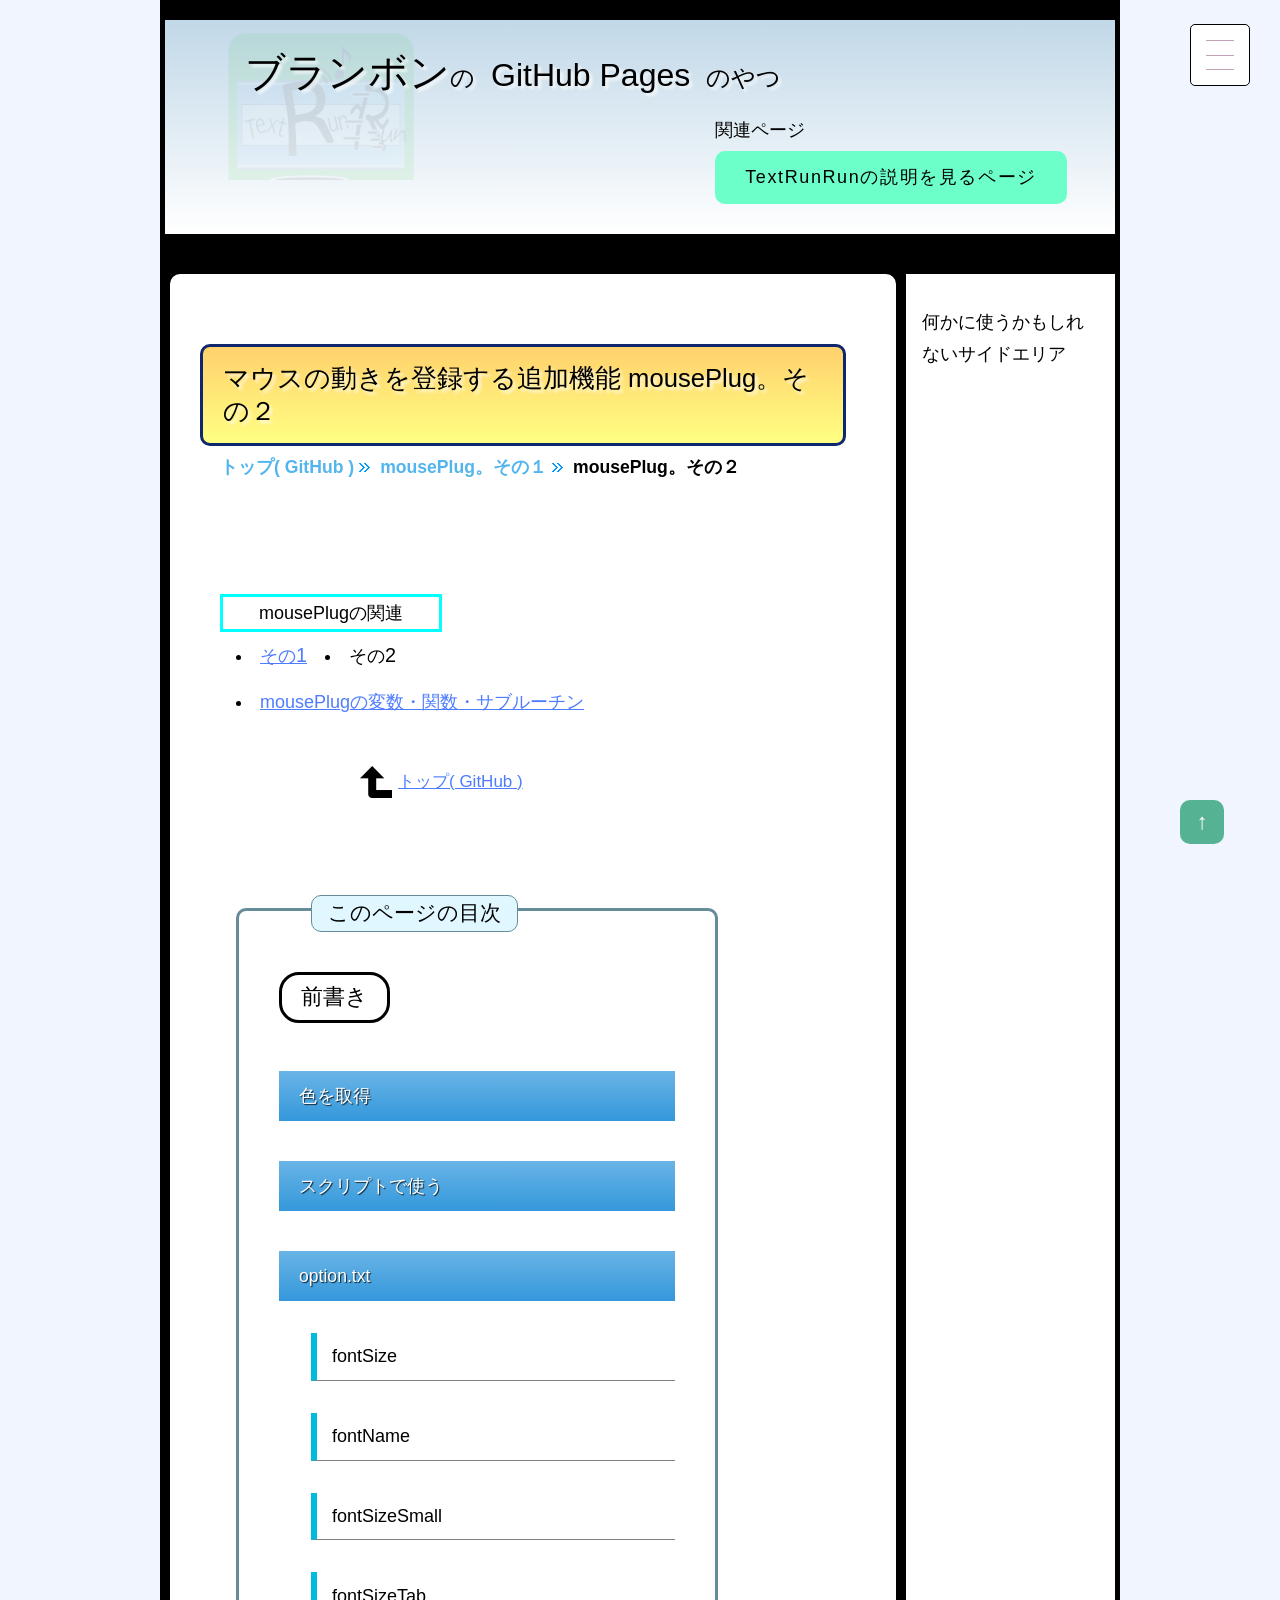
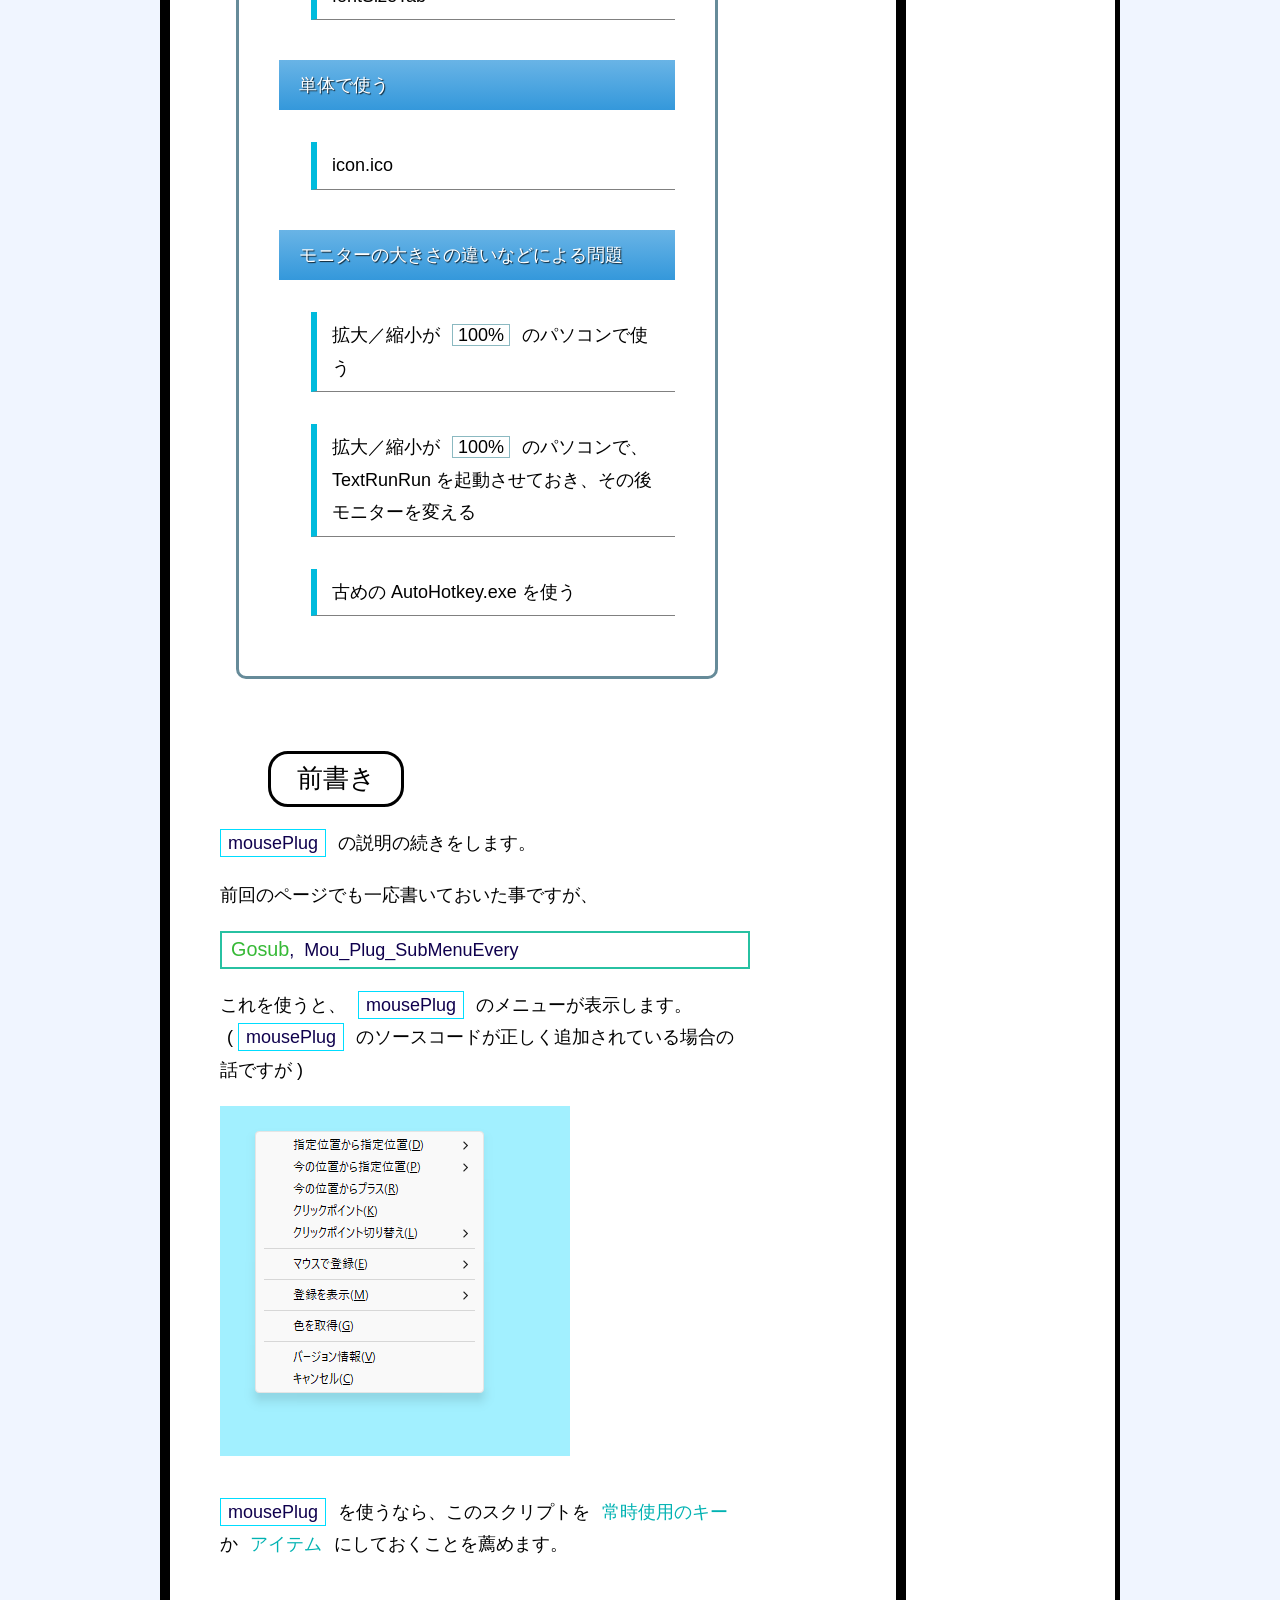
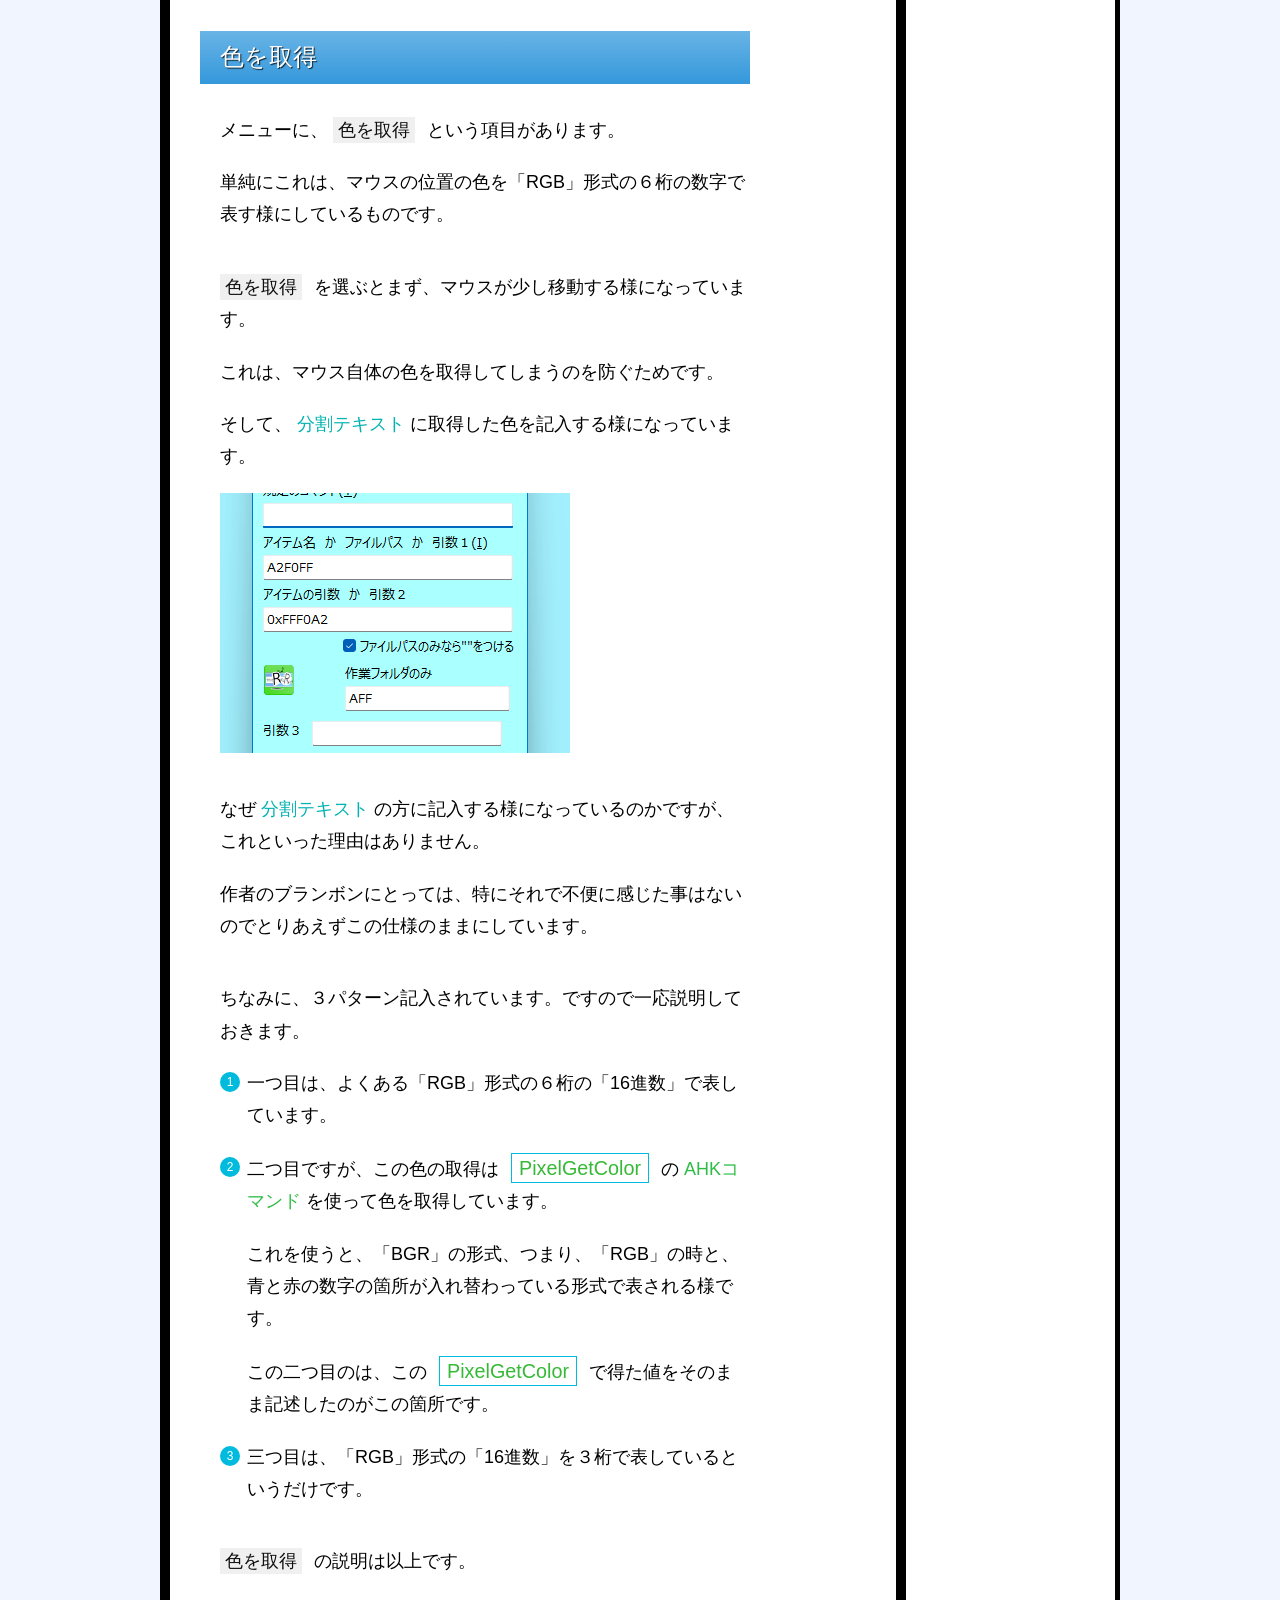
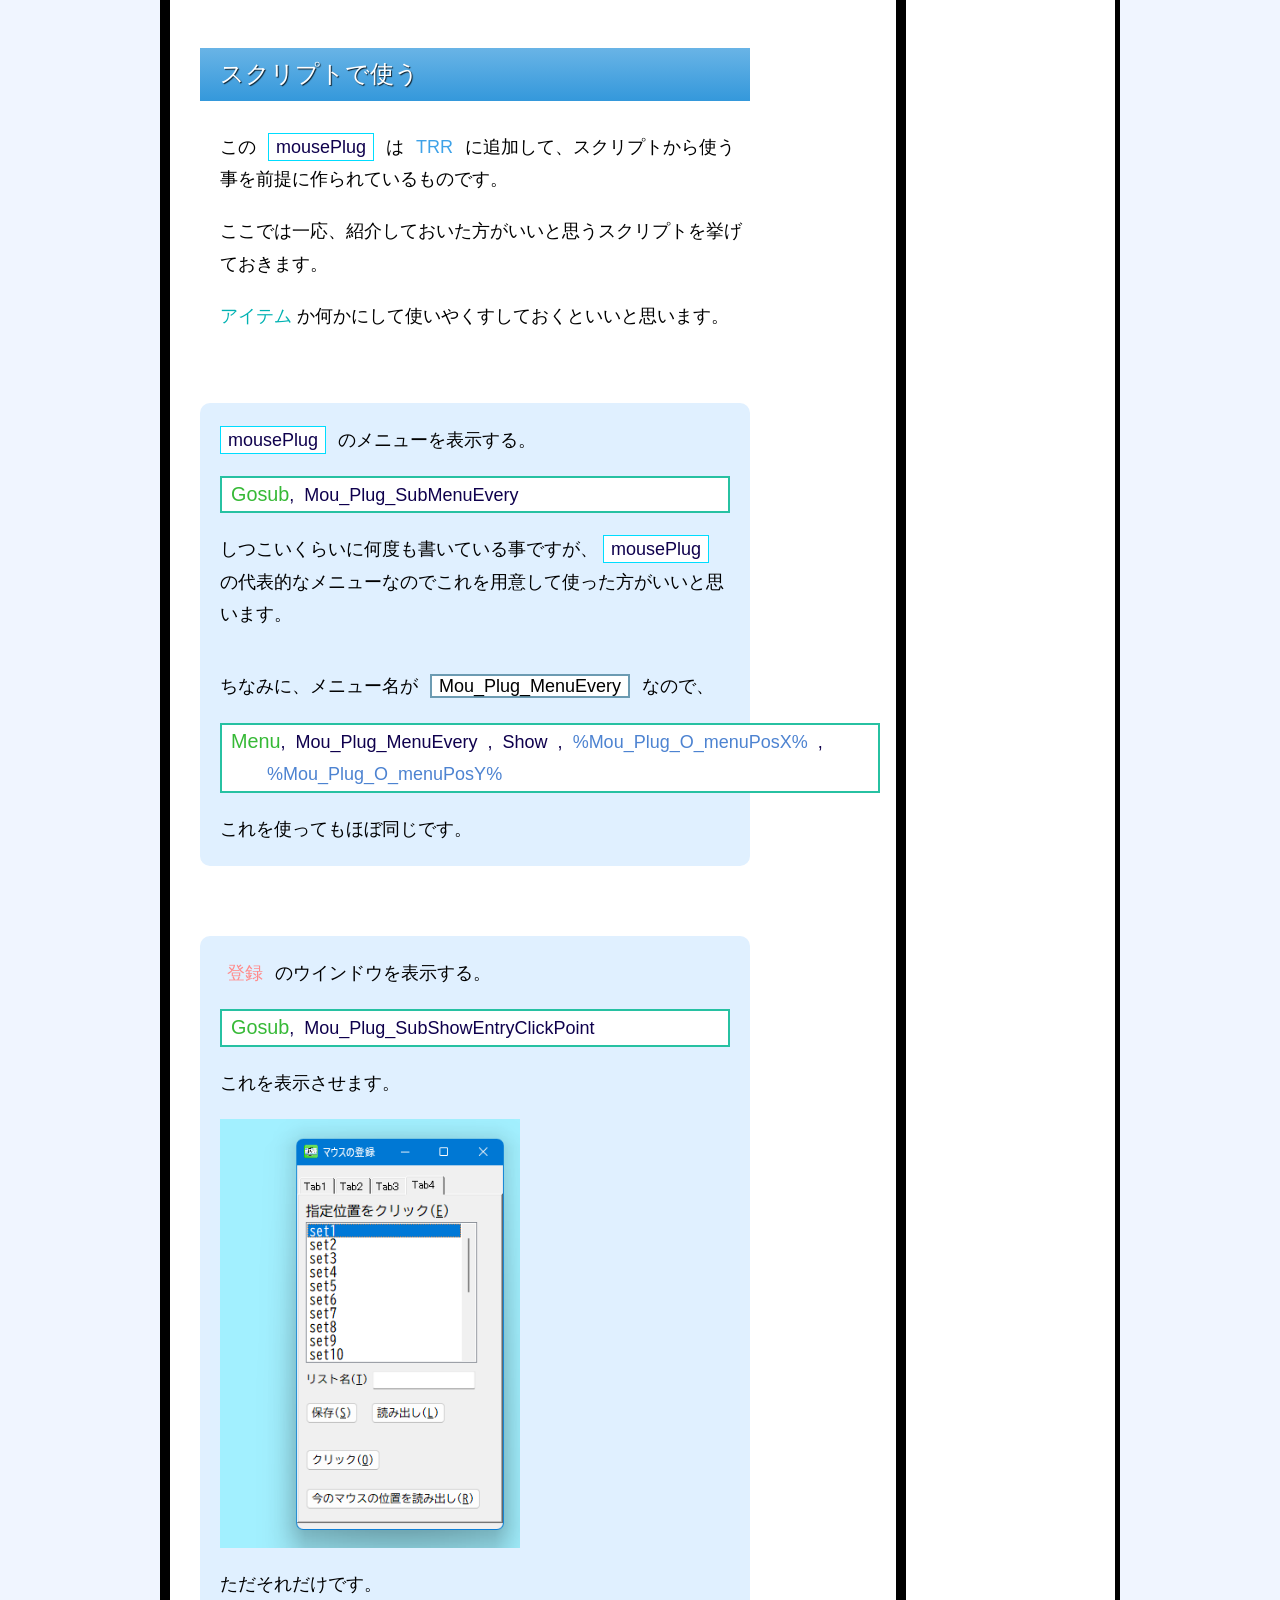
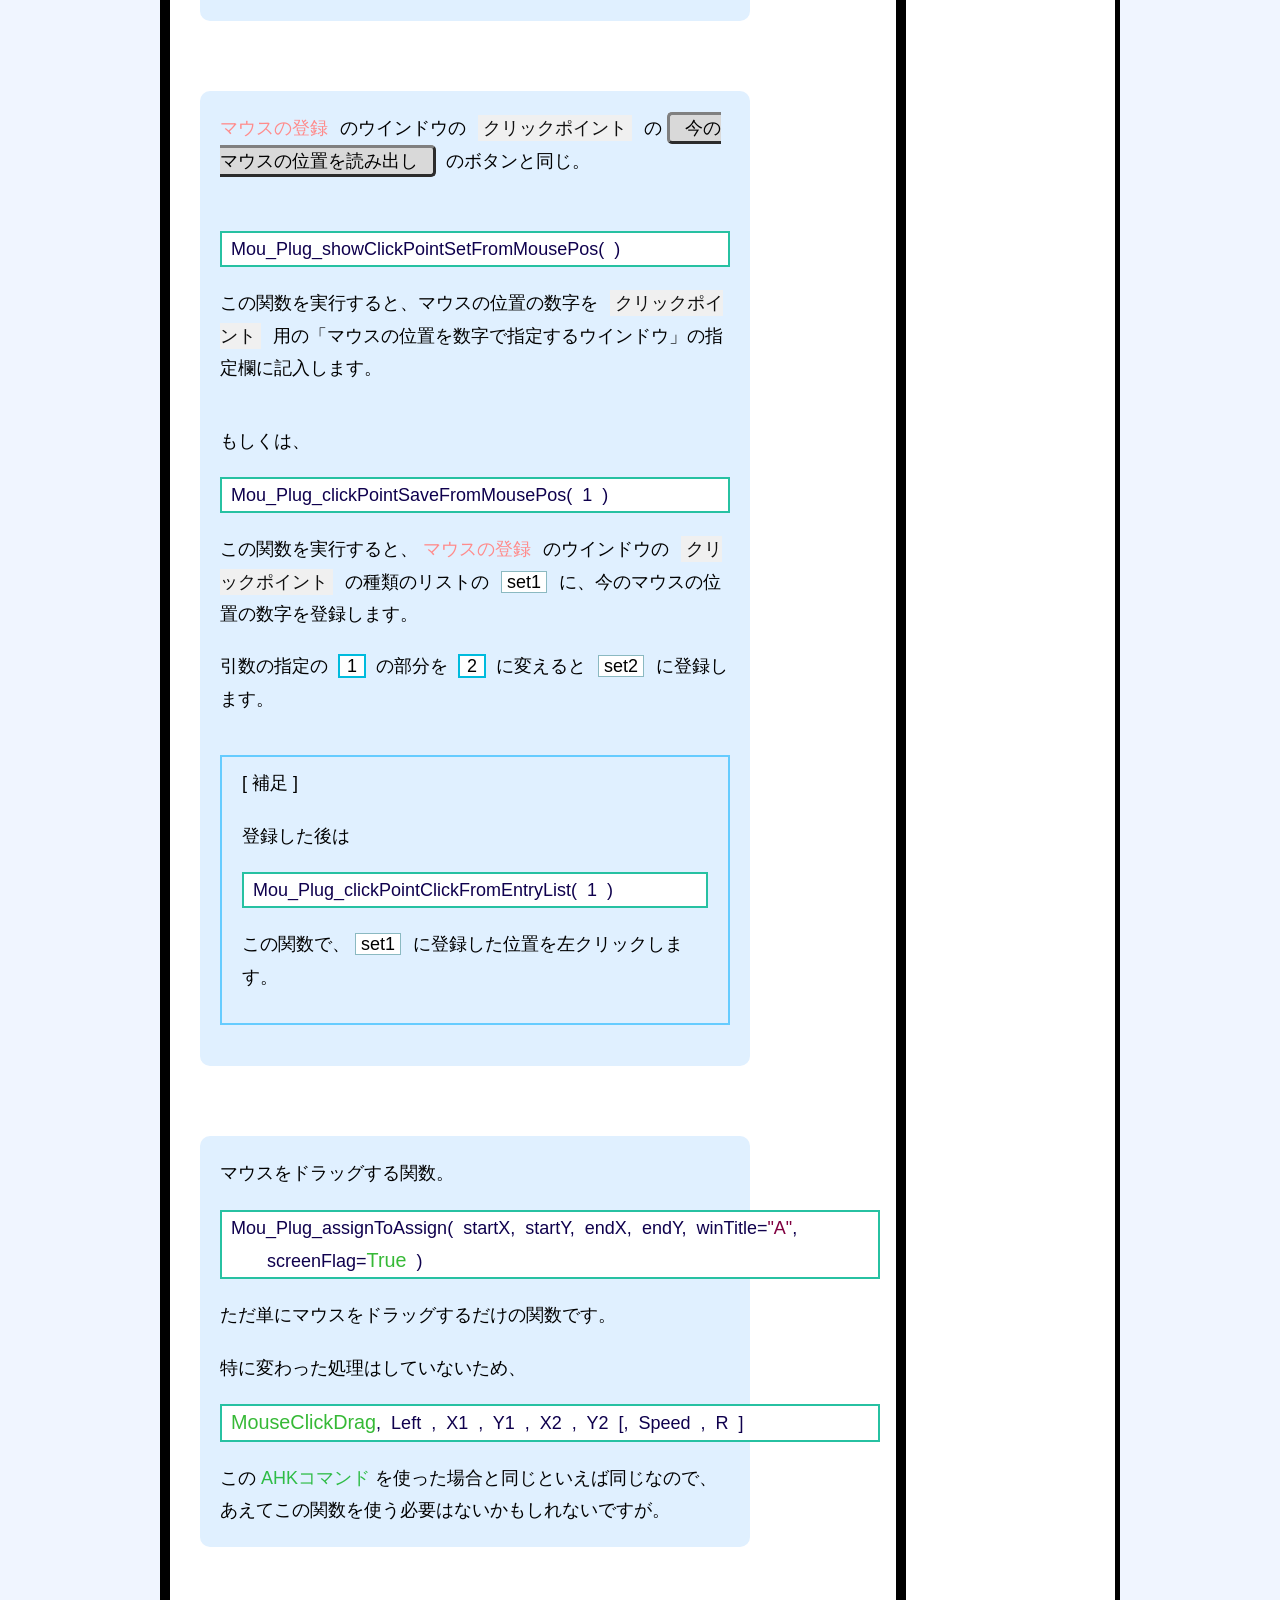
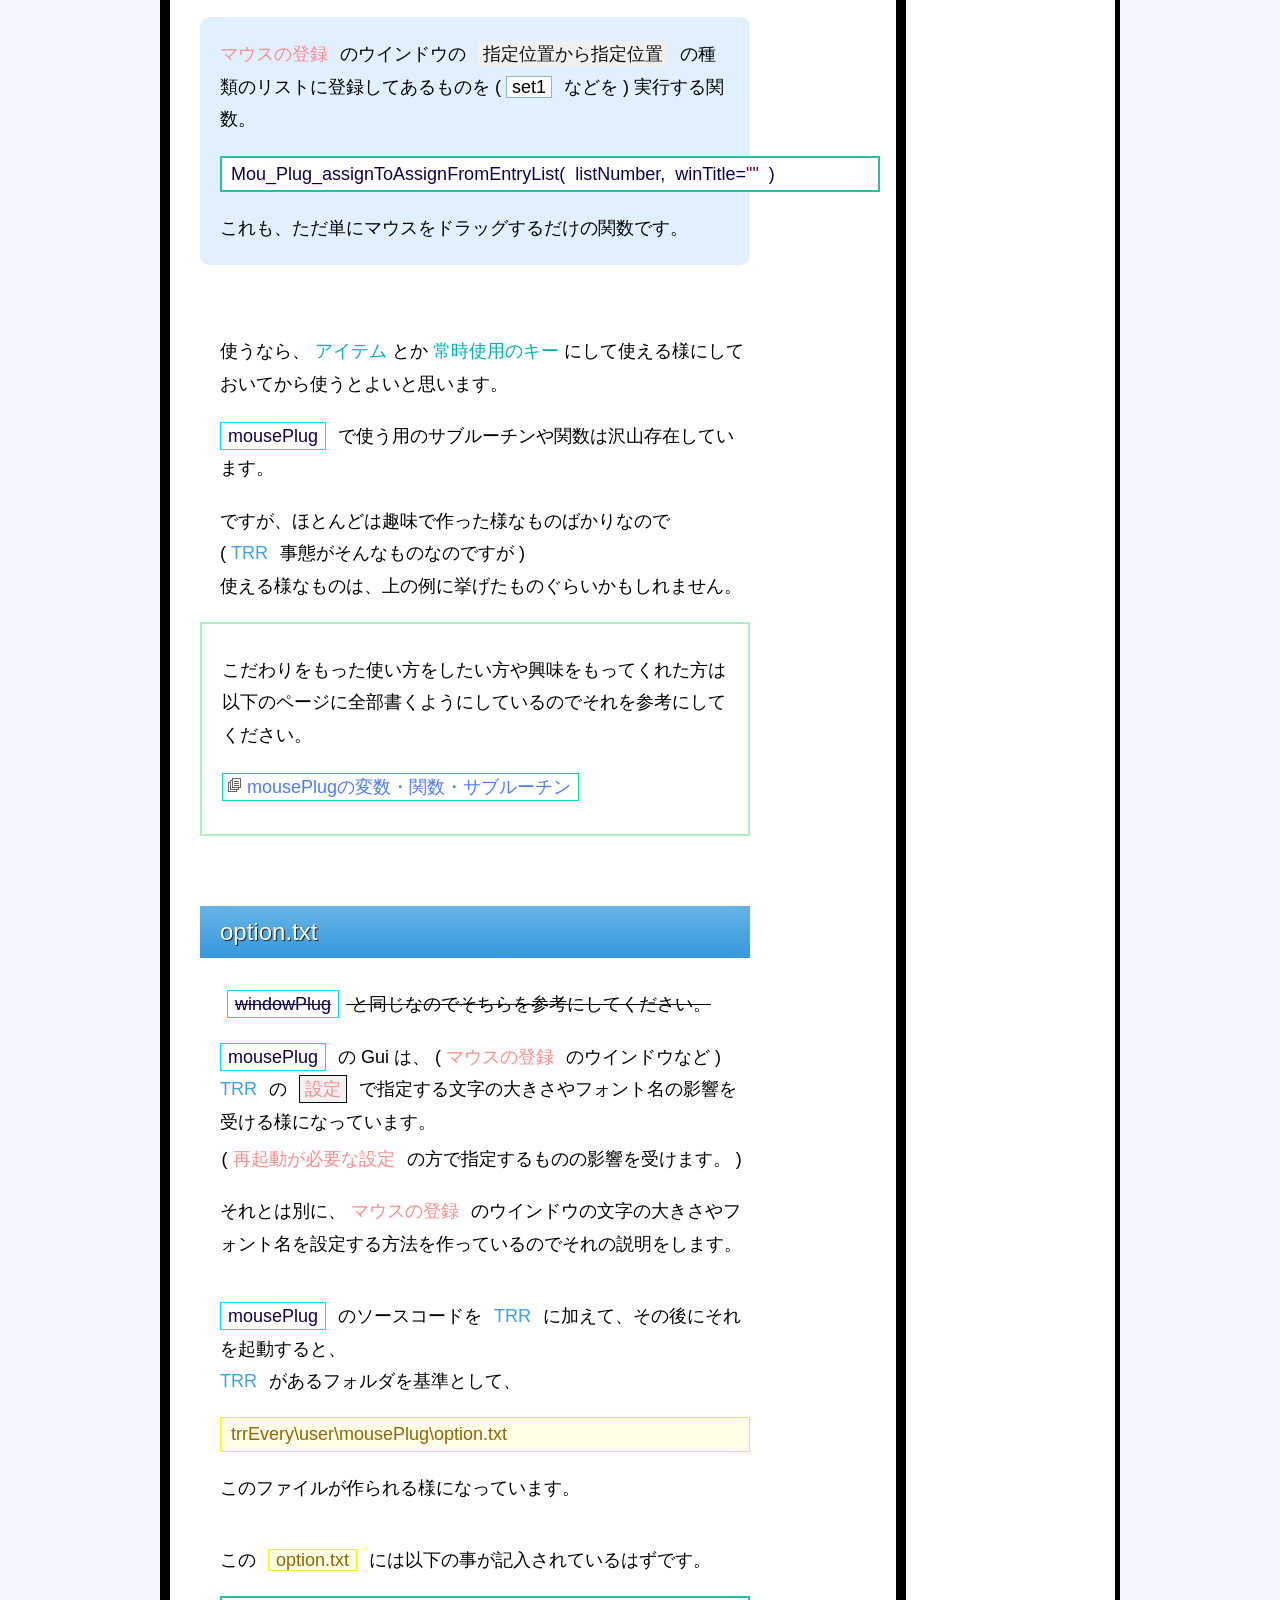
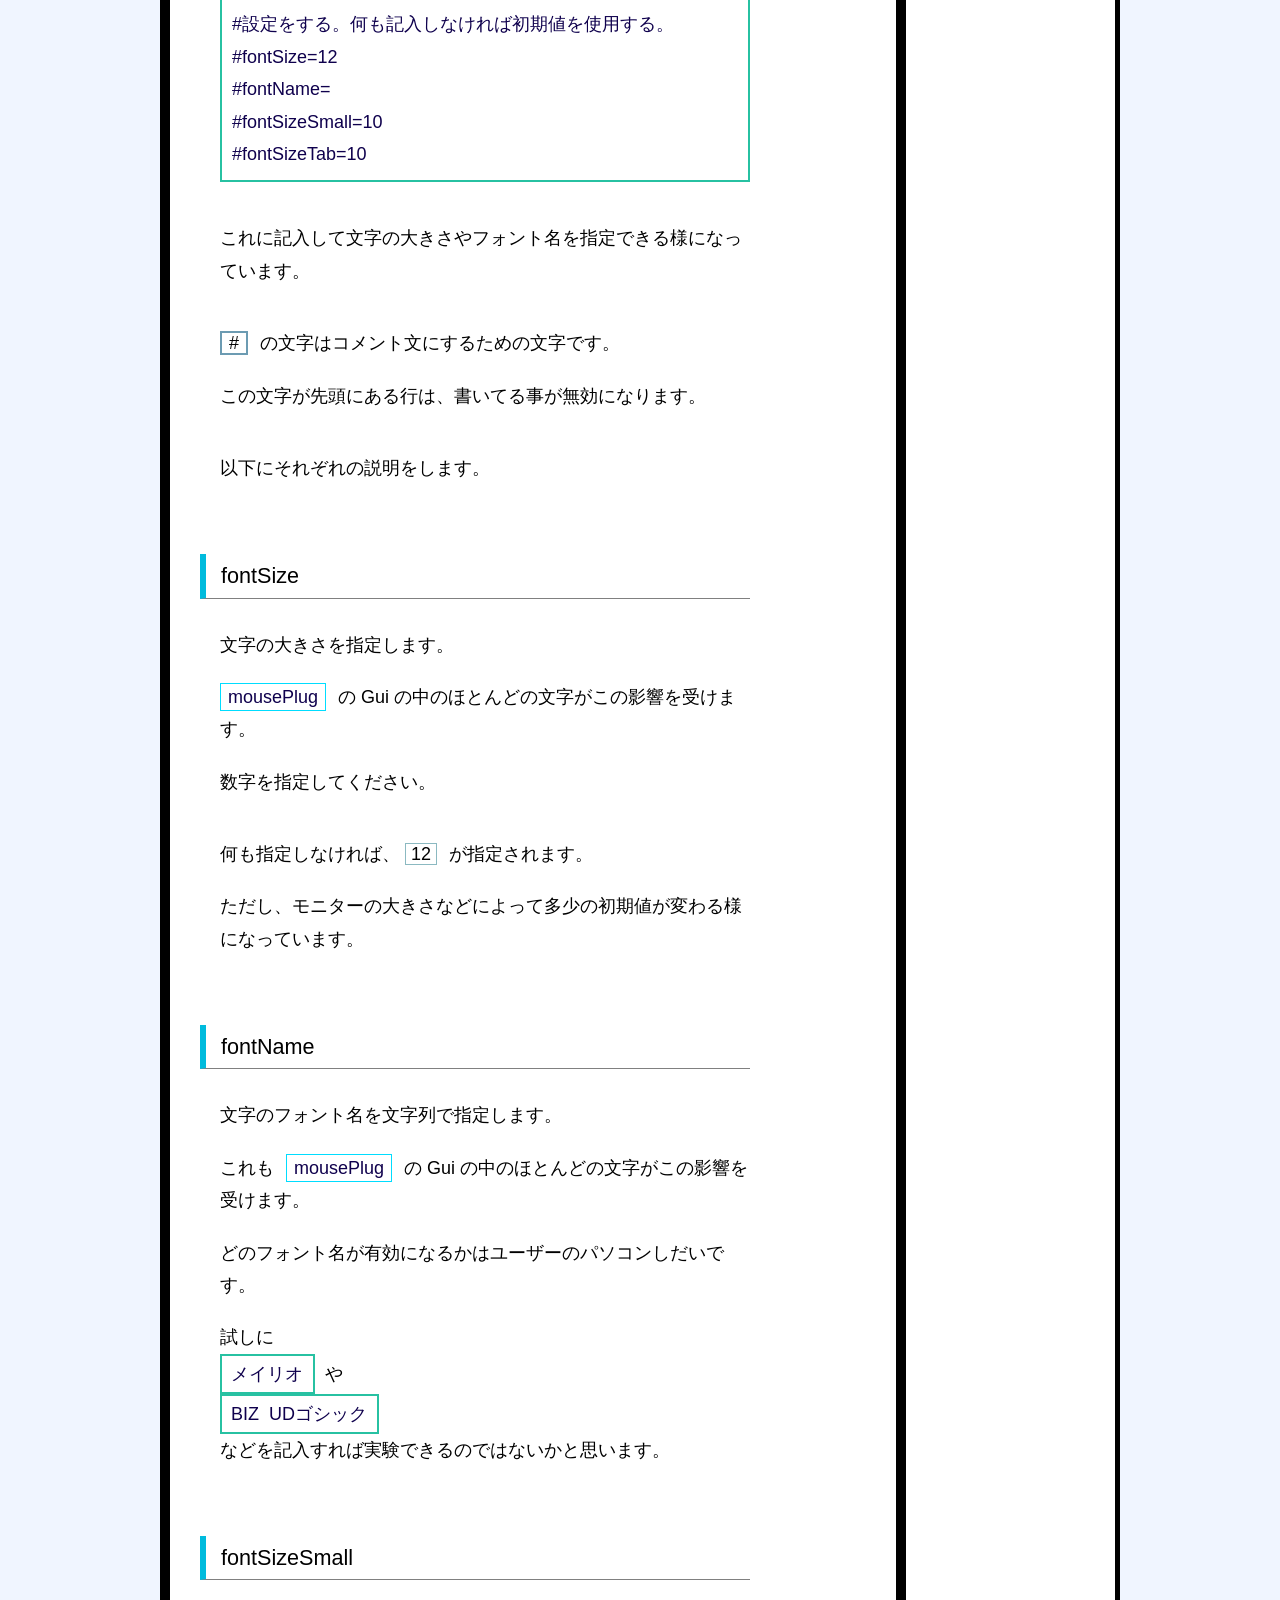
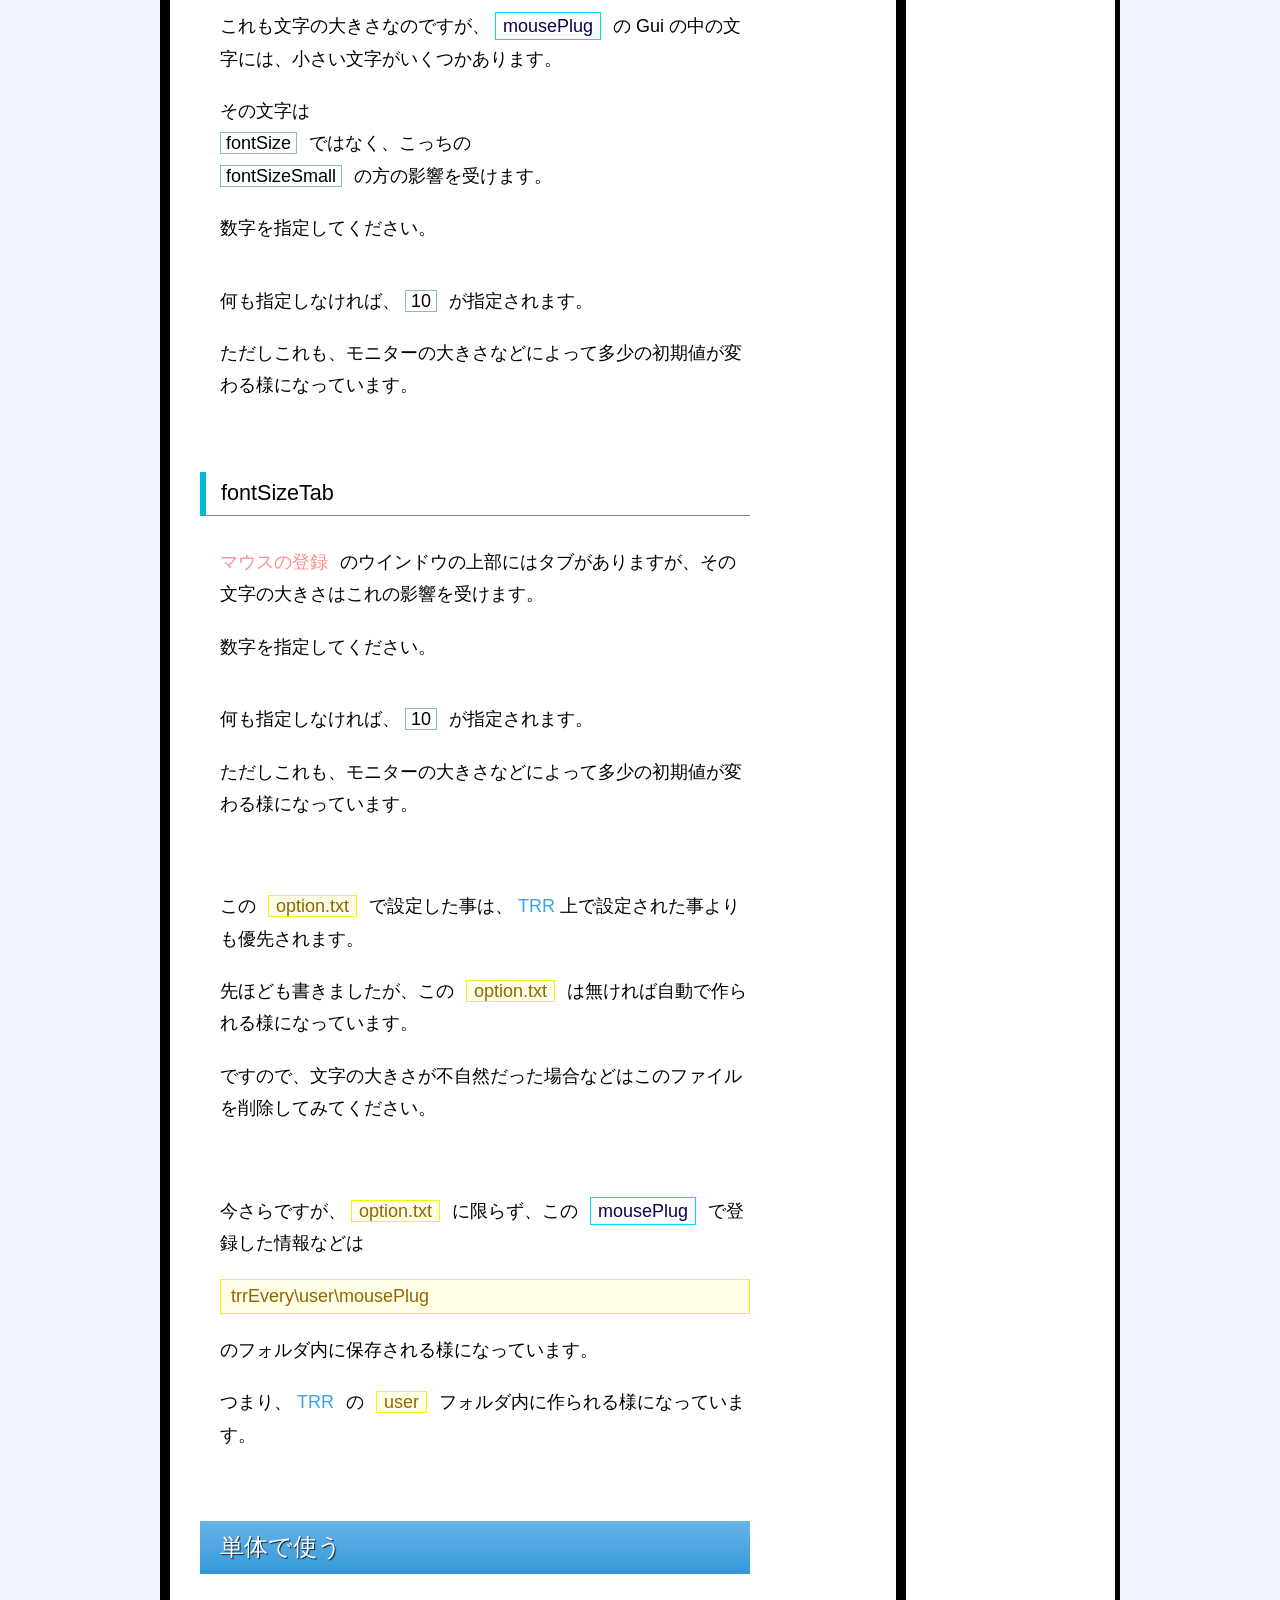
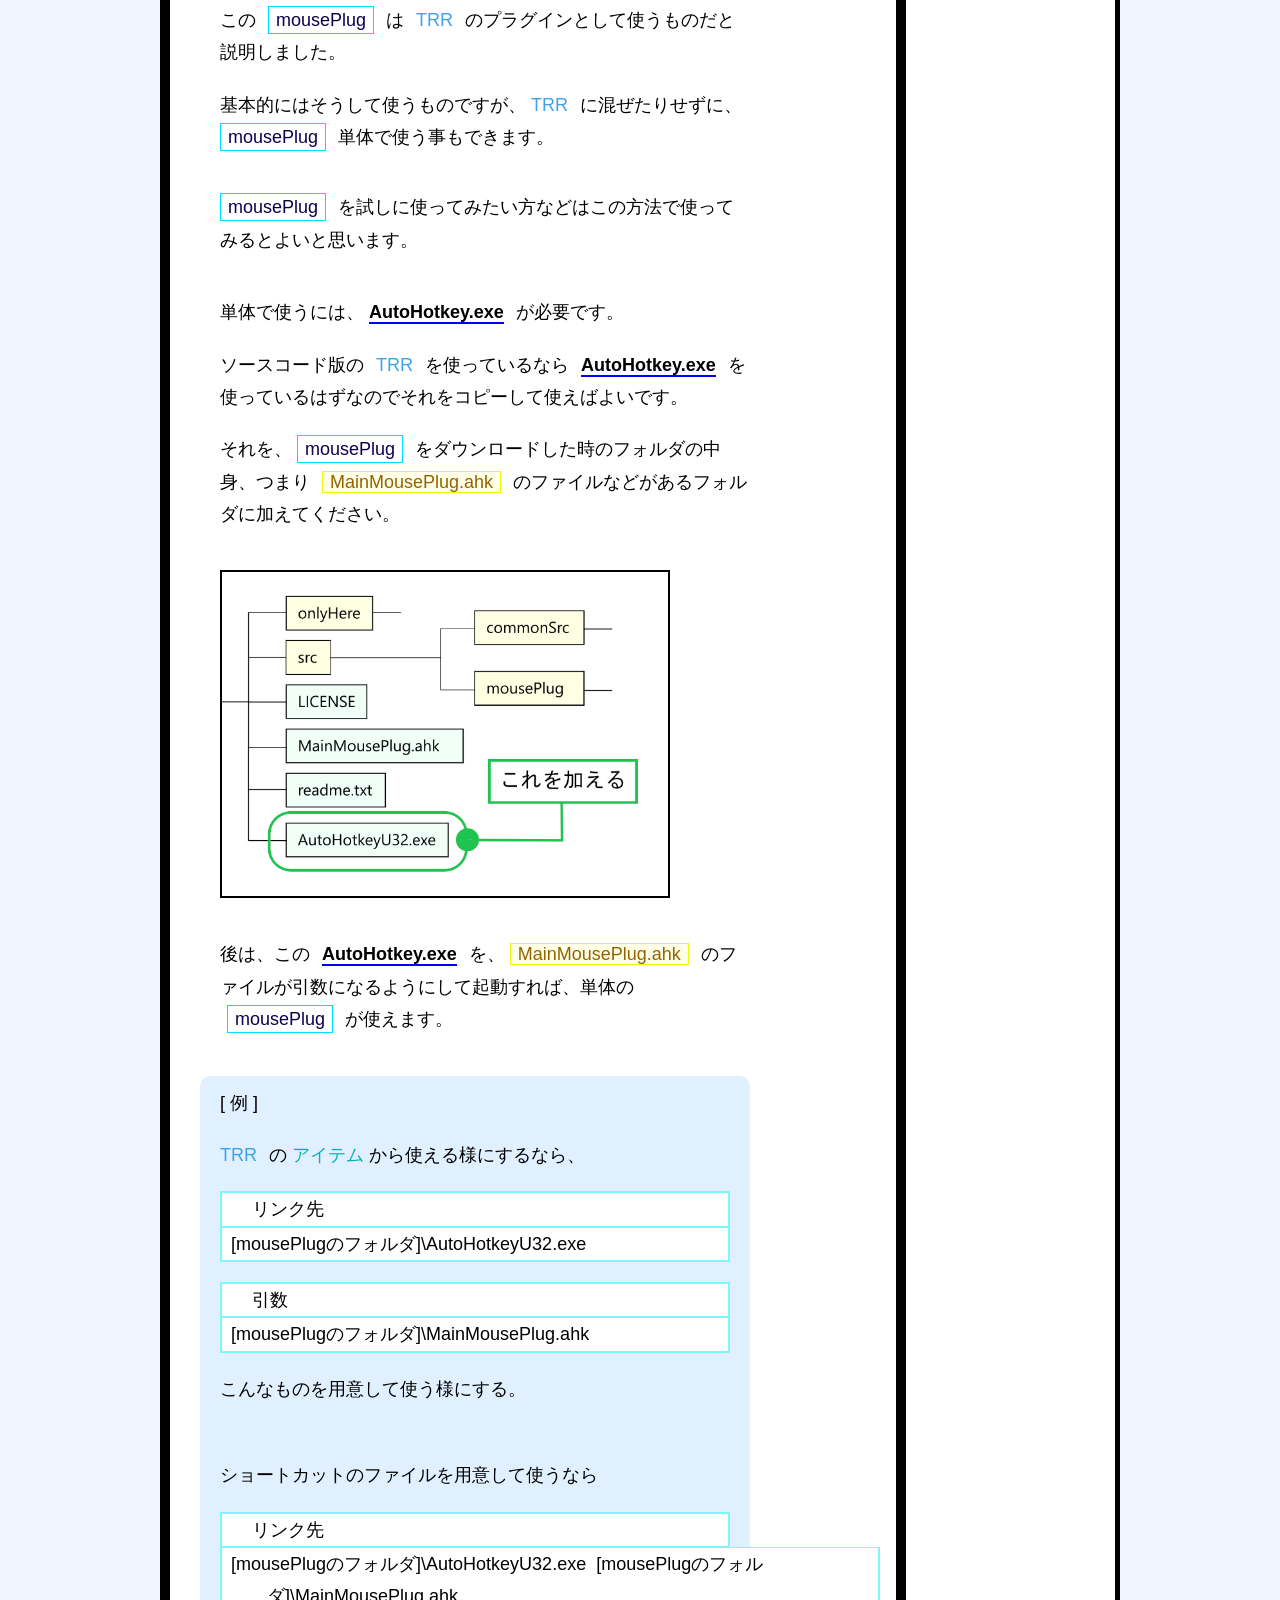
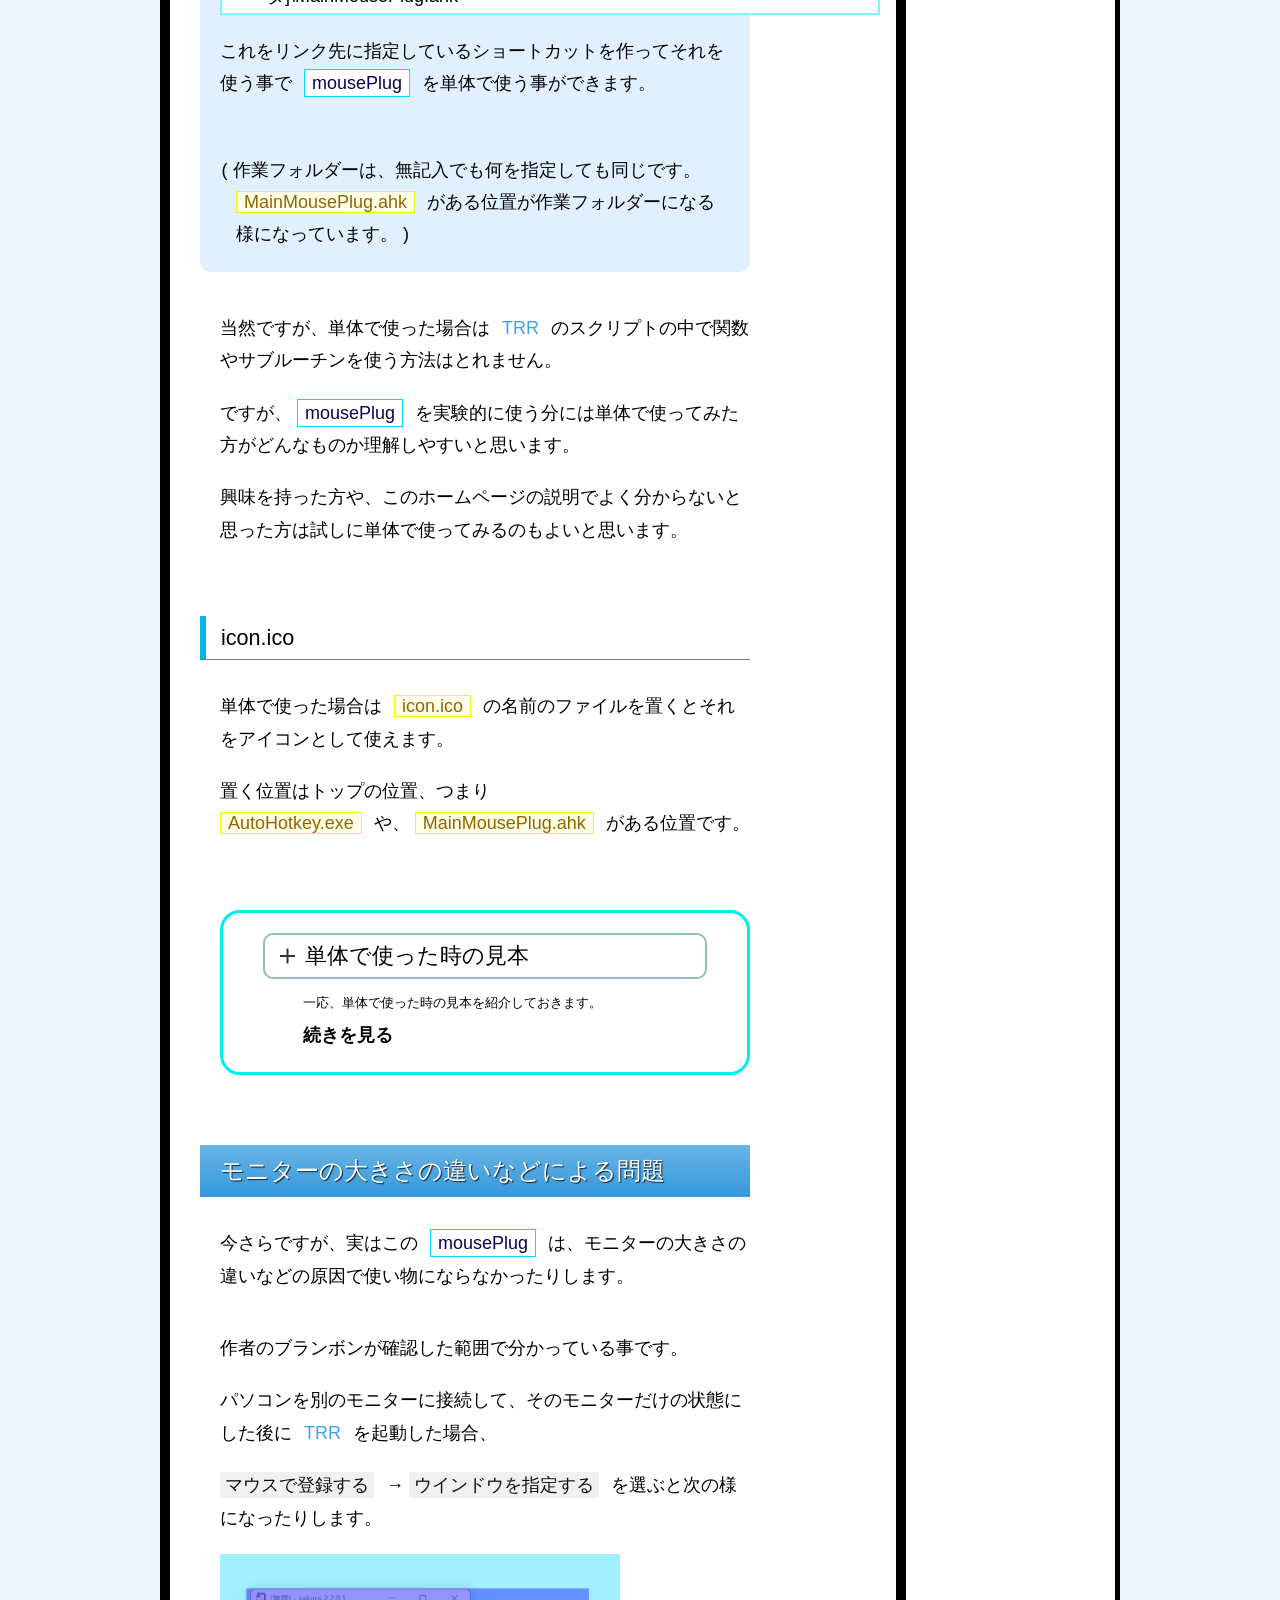
==== commit d131ae00: "GitHub Pagesへのリンクをつけた" ====
--- a/docs/mousePlug2.html
+++ b/docs/mousePlug2.html
@@ -66,14 +66,14 @@
     <h1 class="h1-first">マウスの動きを登録する追加機能 mousePlug。その２</h1>
     <nav class="breadcrumb-art">
         <ul class="ul-breadcrumb">
-            <li><span class="breadcrumb-current">トップ</span></li>
+            <li><a href="https://github.com/buranbon51/mousePlugin">トップ&#40; GitHub &#41;</a></li>
             <li><a href="index.html">mousePlug。その１</a></li>
             <li><span class="breadcrumb-current">mousePlug。その２</span></li>
         </ul>
     </nav>
 
 <div class="width-short">
-    <div class="div-section-one d-type-basic">
+    <div class="div-section-one d-type-basic-wide">
         <nav class="categorylinks">
             <div class="categorylinks-title">
                 <span class="span-categorylinks-title">mousePlugの関連</span>
@@ -84,6 +84,11 @@
                 <li><a href="mousePlugDict.html">mousePlugの変数・関数・サブルーチン</a></li>
             </ul>
         </nav>
+        <div class="altuplink">
+            <p class="p-altuplink">
+                <a href="https://github.com/buranbon51/mousePlugin" class="a-altuplink">トップ&#40; GitHub &#41;</a>
+            </p>
+        </div>
     </div><!--  div-section-one  -->
     <div class="div-section-one d-type-basic">
         <nav class="index-thispage">
@@ -1478,7 +1483,7 @@
         </section><!-- sectionSecond -->
     </section><!-- sectionFirst -->
 
-    <div class="div-section-one d-type-basic">
+    <div class="div-section-one d-type-basic-wide">
         <div class="pagination1 d-type-small-basic">
             <a href="index.html" class="p1-prev">前へ</a>
             <a href="#" class="p1-next hidden-bu">次へ</a>
@@ -1490,9 +1495,14 @@
             <ul class="ul-categorylinks-row">
                 <li><a href="index.html">その<span class="numeral">1</span></a></li>
                 <li class="categorylinks-current">その<span class="numeral">2</span></li>
-            <li><a href="mousePlugDict.html">mousePlugの変数・関数・サブルーチン</a></li>
+                <li><a href="mousePlugDict.html">mousePlugの変数・関数・サブルーチン</a></li>
             </ul>
         </nav>
+        <div class="altuplink">
+            <p class="p-altuplink">
+                <a href="https://github.com/buranbon51/mousePlugin" class="a-altuplink">トップ&#40; GitHub &#41;</a>
+            </p>
+        </div>
     </div><!--  div-section-one  -->
 
 
--- a/docs/common/cssCommon/commonCssbu.css
+++ b/docs/common/cssCommon/commonCssbu.css
@@ -3256,7 +3256,7 @@
 
 /* ひとつ上の階層へ */
 .altuplink{
-    margin-top: 80px;
+    margin-top: 40px;
     
 }
 
@@ -3275,8 +3275,7 @@
 }
 
 a.a-altuplink{
-    text-decoration: none;
-    color: #000;
+
 }
 
 a.a-altuplink:hover,
